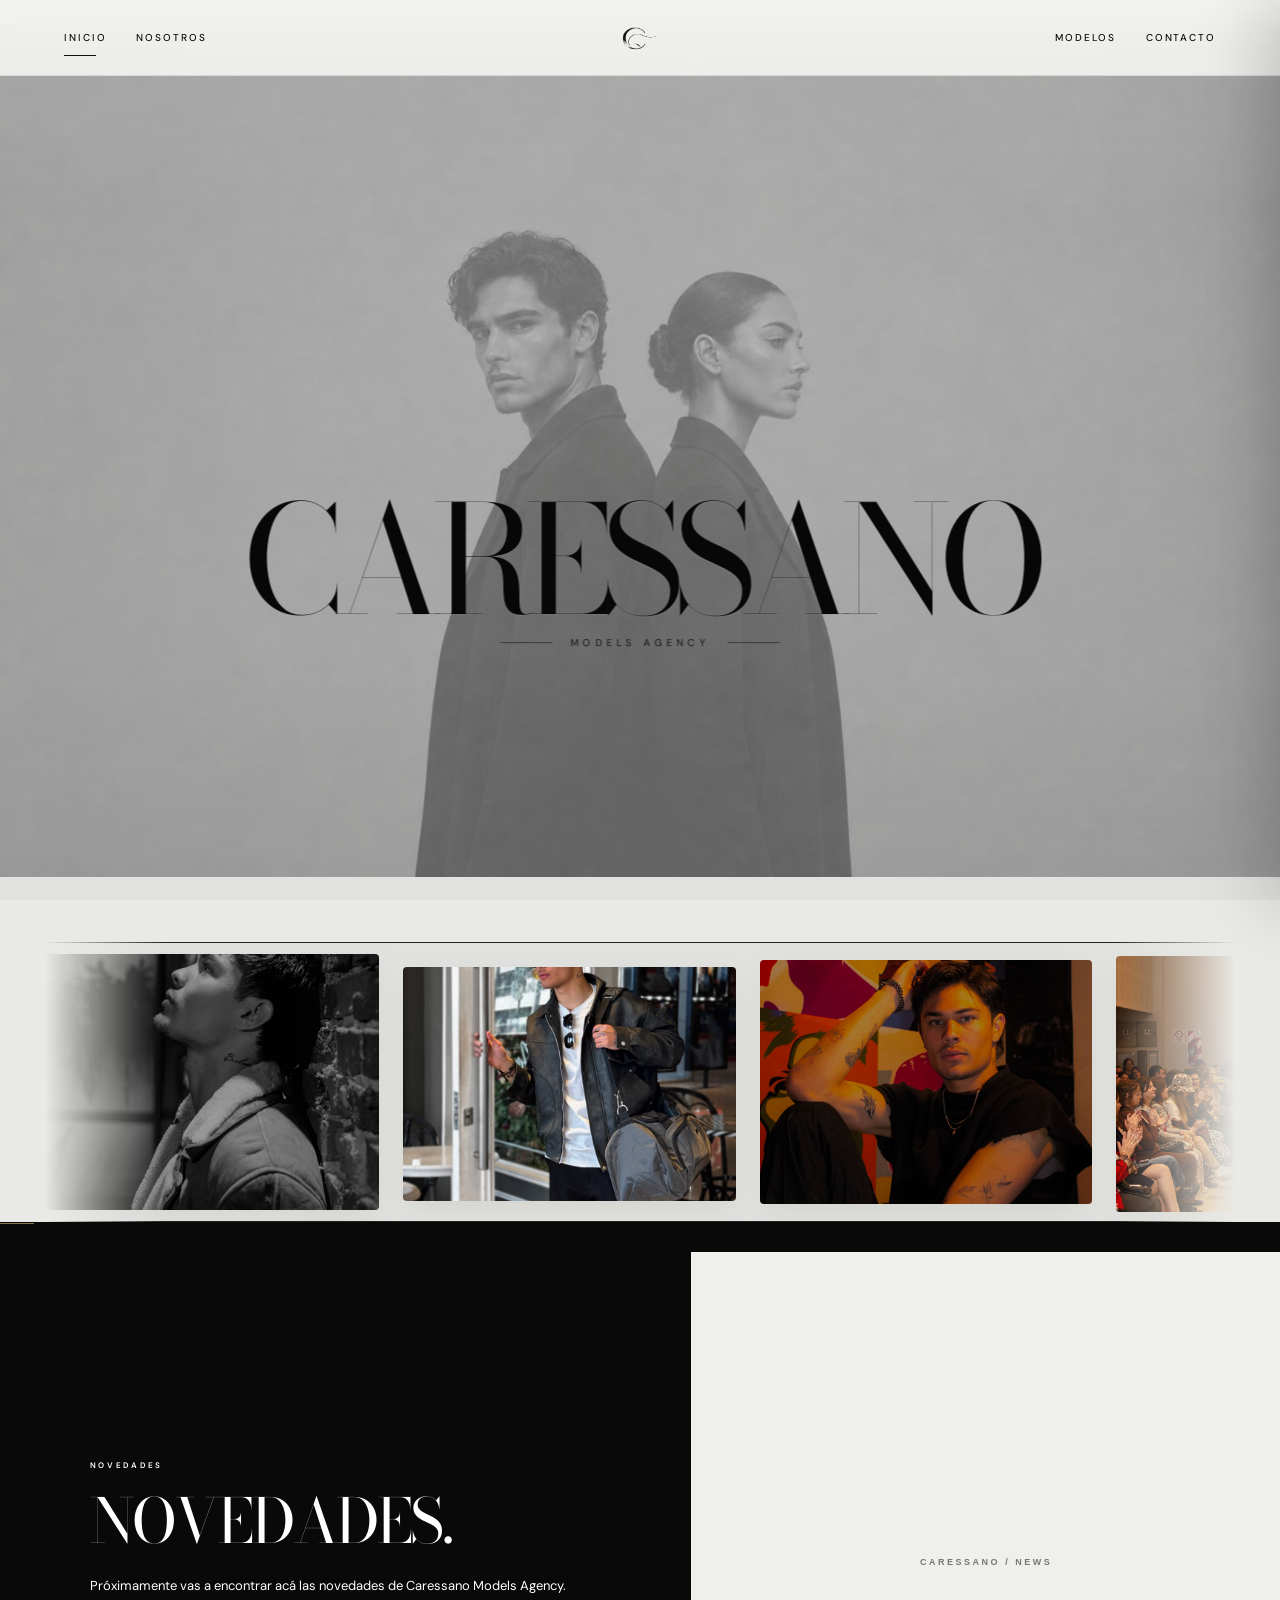
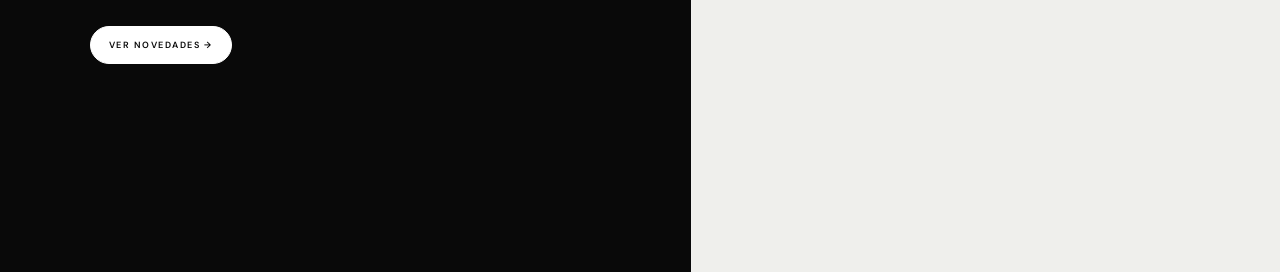
==== index.html @ 196ab6b2 "Add files via upload" ====
<!doctype html>
<html lang="es">
<head>

  <meta charset="utf-8"><meta name="viewport" content="width=device-width,initial-scale=1,viewport-fit=cover">
  <title>Caressano Models Agency</title>
  <meta name="description" content="Caressano Models Agency · Río Cuarto, Córdoba, Argentina">
  <link rel="preconnect" href="https://fonts.googleapis.com"><link rel="preconnect" href="https://fonts.gstatic.com" crossorigin><link href="https://fonts.googleapis.com/css2?family=Ballet:opsz@16..72&family=Bodoni+Moda:opsz,wght@6..96,400;6..96,600&family=Cormorant+Garamond:ital,wght@0,400;1,400&family=Great+Vibes&family=Italianno&family=Libre+Bodoni:ital,wght@0,400;1,400&family=Parisienne&family=Pinyon+Script&family=Prata&family=Sacramento&family=Tenor+Sans&display=swap" rel="stylesheet"><link rel="stylesheet" href="styles.css">
</head>
<body class="v5-home v5-clean">
<div id="pageTransition" class="page-transition active"><span>CARESSANO</span></div>
<header class="v5-nav">
  <div class="v5-nav-left"><a href="index.html" class="v5-link active">INICIO</a><a href="nosotros.html" class="v5-link">NOSOTROS</a></div>
  <a href="index.html" class="v5-logo" aria-label="Caressano Models - Inicio"><img src="caressano-mark.png" alt="Caressano"></a>
  <nav class="v5-nav-right" aria-label="Navegación principal">
    <a href="models.html" class="v5-link">MODELOS</a>
    <button class="v5-link v5-contact-nav" id="contactOpen" type="button">CONTACTO</button>
  </nav>
</header>
<main class="clean-hero" aria-label="Caressano Models Agency">
  <div class="clean-photo-slot" id="heroPhoto" aria-hidden="true"></div>
  <div class="clean-lockup">
    <div class="clean-brand">CARESSANO</div>
    <div class="clean-subtitle"><span></span>MODELS AGENCY<span></span></div>
  </div>
</main>
<section class="premium-reel" id="premiumReel" aria-label="Editorial Caressano" hidden>
  <div class="premium-reel-track" id="premiumReelTrack"></div>
</section>
<section class="v5-represent caressano-news-represent" id="novedades" aria-label="Novedades Caressano">
  <div class="news-section-shell">
    <div class="v5-represent-inner news-represent-inner">
      <p class="v5-represent-kicker">NOVEDADES</p>
      <div id="newsCollage"></div>
    </div>
    <div class="news-feature-media" id="newsFeatureMedia" aria-label="Imagen destacada de novedades">
      <span>CARESSANO / NEWS</span>
    </div>
  </div>
</section>
<aside class="v5-drawer" id="contactDrawer" aria-hidden="true">
  <button class="v5-close" id="contactClose" aria-label="Cerrar contacto">×</button>
  <h2>CONTACTO</h2>
  <section><h3>INSTAGRAM</h3><a href="https://www.instagram.com/caressanomodels/" target="_blank" rel="noopener">◎ &nbsp; @CARESSANOMODELS</a></section>
  <section><h3>CONTACTO</h3><a href="mailto:info@caressanomodels.com">✉ &nbsp; INFO@CARESSANOMODELS.COM</a><a href="tel:+543581234567">☎ &nbsp; +54 9 358 123 4567</a></section>
  <section><h3>UBICACIÓN</h3><a class="drawer-location" href="https://www.google.com/maps/search/?api=1&query=R%C3%ADo+Cuarto%2C+C%C3%B3rdoba%2C+Argentina" target="_blank" rel="noopener">⌖ &nbsp; RÍO CUARTO, CÓRDOBA<br><span>ARGENTINA</span></a></section>
</aside>
<div class="v5-backdrop" id="contactBackdrop"></div>
<script src="app.js?v=20261016fix3"></script>
</body></html>
---- styles.css ----
@import url('https://fonts.googleapis.com/css2?family=Bodoni+Moda:opsz,wght@6..96,400&display=swap');
@import url('https://fonts.googleapis.com/css2?family=DM+Sans:wght@300;400;500;600&family=Playfair+Display:ital,wght@0,400;0,500;1,400&display=swap');
:root{--black:#080808;--dark:#111;--paper:#efefed;--white:#f8f8f5;--gray:#999;--line:#d0d0cc;--steel:#9a9da1;--steel2:#70757a;--ink:#121212}
*{box-sizing:border-box}html{scroll-behavior:smooth}body{margin:0;background:var(--black);color:var(--white);font-family:'DM Sans',sans-serif}a{text-decoration:none;color:inherit}button,input,textarea{font:inherit}.header{position:absolute;z-index:20;top:0;left:0;right:0;color:#111}.topbar{height:28px;background:#050505;color:#fff;font-size:9px;letter-spacing:.08em;padding:7px 5vw;display:flex;justify-content:space-between}.nav{height:82px;display:flex;align-items:center;justify-content:space-between;padding:0 5vw;background:#efefed}.logo{font-family:'Playfair Display',serif;font-size:29px;letter-spacing:.06em;display:flex;flex-direction:column;line-height:1}.logo small{font-family:'DM Sans',sans-serif;font-size:8px;letter-spacing:.3em;text-align:center;margin-top:6px}.nav nav{display:flex;gap:30px;font-size:10px;letter-spacing:.1em;margin-left:auto;margin-right:45px}.nav nav a:hover,.nav-actions a:hover{color:var(--steel2)}.nav-actions{display:flex;gap:20px;align-items:center;font-size:10px}.nav-actions button{display:none;border:0;background:none}.mobile-menu{display:none}.hero{background:var(--paper);color:var(--ink);min-height:730px;padding:145px 7vw 65px;display:grid;grid-template-columns:37% 63%;align-items:center;overflow:hidden}.hero-copy{position:relative;z-index:3}.kicker{font-size:10px;letter-spacing:.18em;margin:0 0 20px;color:#555}.accent,.accent-text,em{color:var(--steel2);font-style:normal}.hero h1{font-size:clamp(50px,6.4vw,94px);line-height:.9;margin:0;font-weight:600;letter-spacing:-.045em}.lead{max-width:380px;line-height:1.7;color:#555;margin:28px 0}.button{display:inline-block;background:#0b0b0b;color:#fff;padding:14px 22px;font-size:10px;letter-spacing:.08em;border:1px solid #0b0b0b;transition:all .35s ease}.button:hover{background:#dedede;border-color:#dedede;color:#0a0a0a;transform:translateY(-2px)}.button.dark{background:#111}.hero-visual{height:560px;position:relative;display:flex;align-items:center;justify-content:center}.photo{background:#444 center/cover no-repeat;position:relative;overflow:hidden}.photo:after{content:"";position:absolute;inset:0;background:linear-gradient(120deg,transparent 20%,rgba(255,255,255,.12),transparent 60%);transform:translateX(-120%);transition:transform 1s ease}.photo:hover:after{transform:translateX(120%)}.hero-photo{width:58%;height:100%;margin-left:17%;background-image:linear-gradient(120deg,#202020,#999 45%,#111 46%,#333)}.hero-word{position:absolute;font-size:clamp(80px,13vw,190px);font-weight:600;letter-spacing:-.08em;left:-1%;top:35%;z-index:1;color:#090909}.hero-photo{z-index:2}.hero-note{position:absolute;right:3%;bottom:10%;font-size:9px;letter-spacing:.2em;width:100px;line-height:1.8}.categories{display:grid;grid-template-columns:repeat(3,1fr);background:#090909;padding:28px 7vw;gap:30px}.category{display:flex;gap:18px;align-items:center}.mini-photo{width:76px;height:105px;flex:none;background:#777;filter:grayscale(1)}.cat-1{background:linear-gradient(145deg,#111,#aaa,#222)}.cat-2{background:linear-gradient(145deg,#333,#ddd,#111)}.cat-3{background:linear-gradient(145deg,#222,#999,#111)}.category small{color:var(--steel);font-size:9px}.category h3{margin:4px 0;font-size:15px;letter-spacing:.08em}.category p{margin:0 0 8px;color:#999;font-size:10px}.category a{font-size:9px;letter-spacing:.08em}.category a:hover{color:var(--steel)}.editorial{background:var(--paper);color:var(--ink);display:grid;grid-template-columns:43% 57%;min-height:480px}.editorial-copy{padding:80px 7vw;display:flex;flex-direction:column;justify-content:center}.editorial-copy h2,.models-section h2,.manifesto h2,.casting h2,.services h2,.contact h2{font-family:'Playfair Display',serif;font-weight:400;font-size:clamp(40px,4.7vw,70px);line-height:1.02;margin:0 0 22px}.editorial-copy>p:not(.kicker){color:#555;line-height:1.7;max-width:450px}.editorial-photo{min-height:480px;background-image:linear-gradient(135deg,#bbb,#111 48%,#777 49%,#222)}.values{display:grid;grid-template-columns:repeat(4,1fr);background:var(--paper);color:#111;border-top:1px solid #ccc;border-bottom:1px solid #ccc;padding:25px 7vw}.values div{display:grid;grid-template-columns:40px 1fr;align-items:center;border-right:1px solid #ccc;padding:5px 25px}.values div:last-child{border:0}.values b{grid-row:span 2;font-size:25px;color:var(--steel2)}.values strong{font-size:10px;letter-spacing:.08em}.values span{font-size:9px;color:#777}.models-section{background:#0a0a0a;padding:75px 7vw}.section-head{display:flex;justify-content:space-between;align-items:end;margin-bottom:25px}.section-head h2{color:white;margin:0}.section-head>span{font-size:9px;color:#777}.models-grid{display:grid;grid-template-columns:repeat(4,1fr);gap:7px}.model-card{background:#141414;overflow:hidden;transition:transform .6s cubic-bezier(.2,.8,.2,1)}.model-card:hover{transform:translateY(-8px)}.model-photo{height:470px;transition:transform .8s cubic-bezier(.2,.8,.2,1),filter .5s}.model-card:hover .model-photo{transform:scale(1.045);filter:grayscale(.6)}.model-meta{padding:17px}.model-meta span,.model-meta small{font-size:8px;letter-spacing:.1em;color:#888}.model-meta h3{font-family:'Playfair Display',serif;font-size:23px;font-weight:400;margin:7px 0}.model-meta small{color:var(--steel)}.placeholder-0{background-image:linear-gradient(145deg,#111 15%,#8c8c8c 47%,#171717 48%,#4b4b4b)}.placeholder-1{background-image:linear-gradient(145deg,#242424,#c0c0c0 44%,#151515 45%,#555)}.placeholder-2{background-image:linear-gradient(145deg,#0f0f0f,#777 44%,#e0e0e0 45%,#202020)}.placeholder-3{background-image:linear-gradient(145deg,#555,#111 45%,#aaa 46%,#191919)}.manifesto{display:grid;grid-template-columns:1fr 1fr;background:var(--paper);color:var(--ink);min-height:480px}.manifesto>div:first-child{padding:75px 7vw;display:flex;justify-content:center;flex-direction:column}.manifesto-photo{min-height:480px;background-image:linear-gradient(115deg,#222,#aaa 48%,#222 49%,#777)}.casting{padding:65px 7vw;background:#0a0a0a;display:flex;justify-content:space-between;align-items:center;gap:30px}.casting h2{color:white;max-width:850px}.casting p:not(.kicker){color:#aaa;max-width:650px;line-height:1.6}.services{background:var(--paper);color:var(--ink);padding:80px 7vw;display:grid;grid-template-columns:1fr 1fr;gap:10%}.service-list>div{display:grid;grid-template-columns:35px 1fr;gap:10px;border-top:1px solid #aaa;padding:22px 0}.service-list span{color:var(--steel2)}.service-list p{grid-column:2;color:#666;margin:0;line-height:1.6;font-size:13px}.contact{background:#111;color:white;padding:75px 7vw;display:grid;grid-template-columns:1fr 1fr;gap:10%}.contact h2{font-size:clamp(45px,5vw,75px)}.contact-info p{border-top:1px solid #444;padding:18px 0;margin:0;display:flex;justify-content:space-between;gap:20px;font-size:12px}.contact-info b{font-size:9px;letter-spacing:.1em;color:#888}.contact-info span{color:#ddd;text-align:right}footer{background:#070707;color:#aaa;padding:55px 7vw 25px;display:grid;grid-template-columns:2fr 1fr 1fr 1fr;gap:35px;position:relative}footer .logo{color:#fff}footer p{max-width:330px;line-height:1.6;font-size:11px}footer b{display:block;color:white;font-size:9px;letter-spacing:.12em;margin-bottom:15px}footer a:not(.logo){display:block;font-size:11px;margin:9px 0}footer a:hover{color:var(--steel)}.copyright{grid-column:1/-1;border-top:1px solid #222;padding-top:18px;font-size:8px;letter-spacing:.1em;color:#666}.page-transition{position:fixed;inset:0;background:#080808;z-index:100;display:flex;align-items:center;justify-content:center;opacity:0;pointer-events:none;transition:opacity .45s}.page-transition.active{opacity:1;pointer-events:auto}.page-transition span{font-family:'Playfair Display',serif;letter-spacing:.12em;font-size:32px;transform:translateY(20px);transition:transform .55s}.page-transition.active span{transform:translateY(0)}.reveal{opacity:0;transform:translateY(30px);transition:opacity .8s ease,transform .8s cubic-bezier(.2,.8,.2,1)}.reveal.visible{opacity:1;transform:none}.profile-page{background:var(--paper);color:var(--ink)}.header.solid{position:relative}.profile-hero{display:grid;grid-template-columns:50% 50%;min-height:700px}.profile-photo{min-height:700px}.profile-copy{padding:90px 8vw;display:flex;flex-direction:column;justify-content:center}.profile-copy h1{font-family:'Playfair Display',serif;font-size:clamp(60px,7vw,105px);font-weight:400;line-height:.92;margin:0 0 25px}.profile-bio{max-width:480px;color:#555;line-height:1.8}.stats{display:grid;grid-template-columns:1fr 1fr;border-top:1px solid #aaa;border-bottom:1px solid #aaa;margin:25px 0}.stats div{padding:17px 0;border-bottom:1px solid #ccc;font-size:12px}.stats b{display:block;font-size:8px;color:#777;margin-bottom:5px}.portfolio{padding:80px 7vw;background:var(--paper)}.portfolio-grid{display:grid;grid-template-columns:repeat(3,1fr);gap:7px}.gallery-photo{height:530px}.booking{padding:50px 7vw;background:#0a0a0a;color:white;display:flex;justify-content:space-between;align-items:center}.booking p{font-family:'Playfair Display',serif;font-size:36px}.back{font-size:10px}.admin-page{background:#f1f1ef;color:#111;min-height:100vh}.admin-header{height:78px;background:#0a0a0a;color:white;display:flex;align-items:center;justify-content:space-between;padding:0 4vw}.admin-header .logo{color:white}.admin-header>div{display:flex;gap:25px;align-items:center;font-size:10px}.status{color:var(--steel)}.admin-layout{display:grid;grid-template-columns:220px 1fr;min-height:calc(100vh - 78px)}aside{background:#111;color:white;padding:25px 12px}.tab{display:block;width:100%;text-align:left;border:0;background:none;color:#aaa;padding:15px;font-size:11px;cursor:pointer}.tab.active,.tab:hover{color:white;background:#222}.admin-content{padding:55px 6vw;max-width:1100px}.tab-panel{display:none}.tab-panel.active{display:block}.admin-content h1{font-family:'Playfair Display',serif;font-weight:400;font-size:55px;margin:0 0 8px}.admin-content h2{font-family:'Playfair Display',serif;font-weight:400}.muted{color:#777;font-size:12px;margin-bottom:35px}.editor-form{max-width:800px;display:grid;gap:15px}.editor-form label,.admin-model-form label{display:grid;gap:7px;font-size:9px;text-transform:uppercase;letter-spacing:.1em}.editor-form input,.editor-form textarea,.admin-model-form input,.admin-model-form textarea{background:white;border:1px solid #ccc;padding:12px;outline:0}.editor-form textarea,.admin-model-form textarea{min-height:80px;resize:vertical}.editor-form hr{width:100%;border:0;border-top:1px solid #ccc;margin:25px 0}.save,.mini-save{background:#111;color:white;border:1px solid #111;padding:13px 18px;font-size:10px;letter-spacing:.08em;cursor:pointer;width:max-content}.save:hover,.mini-save:hover{background:#dedede;color:#0a0a0a;border-color:#dedede}#saveMsg{color:var(--steel2);font-size:11px}.admin-model{display:grid;grid-template-columns:180px 1fr;gap:25px;border-top:1px solid #ccc;padding:25px 0}.admin-thumb{height:230px;background:#777}.admin-thumb.has-image{background-size:cover;background-position:center}.admin-model-form{display:grid;gap:10px}.mini-delete{background:none;border:0;color:#a33;font-size:10px;margin-left:10px;cursor:pointer}.image-manager{display:grid;grid-template-columns:repeat(3,1fr);gap:15px}.image-manager>div{background:white;border:1px solid #ccc;padding:20px}.small-btn{margin-top:15px}.notice{border-left:3px solid var(--steel);background:white;padding:20px;max-width:800px;line-height:1.7;font-size:12px}.notice b{font-size:10px}.admin-page ul{line-height:2;font-size:13px}
@media(max-width:900px){.nav nav{display:none}.nav-actions button{display:block}.mobile-menu.open{display:flex;position:absolute;top:110px;left:0;right:0;background:#0a0a0a;color:white;flex-direction:column;padding:10px 7vw;z-index:30}.mobile-menu.open a{padding:16px 0;border-bottom:1px solid #333}.hero{grid-template-columns:1fr;padding-top:145px}.hero-visual{height:500px;order:-1}.hero-photo{margin-left:0;width:62%}.categories,.values,.models-grid,.portfolio-grid,.image-manager{grid-template-columns:1fr 1fr}.editorial,.manifesto,.profile-hero,.contact,.services{grid-template-columns:1fr}.editorial-photo,.manifesto-photo{min-height:400px}.values div{border-right:0;border-bottom:1px solid #ccc}.profile-photo{min-height:550px}.admin-layout{grid-template-columns:1fr}.admin-layout aside{display:flex;overflow:auto}.tab{width:auto;white-space:nowrap}.admin-model{grid-template-columns:130px 1fr}}
@media(max-width:600px){.topbar span{display:none}.nav{height:72px}.logo{font-size:23px}.nav-actions a{display:none}.hero{padding:125px 6vw 50px}.hero h1{font-size:48px}.hero-visual{height:370px}.hero-word{font-size:70px}.hero-photo{width:68%}.categories,.values,.models-grid,.portfolio-grid,.image-manager{grid-template-columns:1fr}.category{padding:8px 0}.models-section,.services,.contact,.portfolio{padding:55px 6vw}.casting{padding:50px 6vw;display:block}.casting .button{margin-top:20px}.contact-info p{display:block}.contact-info span{display:block;text-align:left;margin-top:7px}.profile-copy{padding:55px 7vw}.profile-copy h1{font-size:60px}.gallery-photo{height:420px}.booking{display:block}.booking p{font-size:28px}.admin-content{padding:40px 6vw}.admin-content h1{font-size:42px}.admin-model{grid-template-columns:1fr}.admin-thumb{height:300px}footer{grid-template-columns:1fr;padding:50px 7vw}}

/* ===== Responsive polish: desktop / tablet / mobile ===== */
html,body{width:100%;max-width:100%;overflow-x:hidden}
img{max-width:100%;height:auto}
button,a,input,textarea{touch-action:manipulation}
a,button{ -webkit-tap-highlight-color:transparent }

@media (min-width:1201px){
  .hero{min-height:760px}
  .hero-visual{height:600px}
  .models-grid{gap:10px}
  .model-photo{height:min(55vw,620px)}
}

@media (max-width:1100px) and (min-width:901px){
  .nav{padding:0 4vw}
  .nav nav{gap:18px;margin-right:25px}
  .hero{grid-template-columns:45% 55%;padding-left:5vw;padding-right:5vw}
  .hero h1{font-size:clamp(46px,6vw,76px)}
  .hero-visual{height:500px}
  .hero-photo{width:66%;margin-left:12%}
  .models-section,.services,.contact,.portfolio{padding-left:5vw;padding-right:5vw}
  .models-grid{grid-template-columns:repeat(3,1fr)}
  .model-photo{height:430px}
  .values{padding-left:5vw;padding-right:5vw}
  .values div{padding-left:15px;padding-right:15px}
}

@media (max-width:900px){
  .topbar{padding-left:5vw;padding-right:5vw}
  .nav-actions{margin-left:auto}
  .hero{grid-template-columns:1fr;min-height:0}
  .hero-visual{order:-1;height:500px;margin-bottom:25px}
  .hero-copy{padding-bottom:10px}
  .editorial-copy,.manifesto>div:first-child{padding:60px 7vw}
  .editorial-photo,.manifesto-photo{min-height:55vw;max-height:520px}
  .models-grid{grid-template-columns:repeat(2,minmax(0,1fr))}
  .model-photo{height:58vw;min-height:360px;max-height:520px}
  .profile-hero{min-height:0}
  .profile-photo{min-height:65vw;max-height:720px}
  .profile-copy{padding:70px 7vw}
  .portfolio-grid{grid-template-columns:repeat(2,minmax(0,1fr))}
  .gallery-photo{height:58vw;min-height:380px}
  .portfolio-grid .gallery-photo:last-child{display:none}
  .booking{gap:20px}
  .booking p{margin-top:0}
  .admin-header{padding:0 5vw}
  .admin-header>div{gap:14px}
}

@media (max-width:600px){
  .topbar{height:26px;padding:7px 6vw;font-size:8px}
  .nav{height:68px;padding:0 6vw}
  .logo{font-size:21px}
  .logo small{font-size:7px;letter-spacing:.24em;margin-top:5px}
  .nav-actions{gap:12px}
  .nav-actions button{font-size:24px;line-height:1;padding:6px}
  .mobile-menu.open{top:94px}

  .hero{padding:112px 6vw 50px}
  .hero-visual{height:390px;margin-left:-6vw;margin-right:-6vw}
  .hero-photo{width:68%;height:100%;margin-left:8%}
  .hero-word{font-size:clamp(58px,19vw,90px);left:2%;top:36%;white-space:nowrap}
  .hero-note{right:4%;bottom:8%;font-size:8px;width:82px}
  .hero h1{font-size:clamp(42px,12vw,58px);line-height:.93}
  .lead{font-size:14px;max-width:100%;margin:22px 0}
  .button{padding:14px 18px;min-height:44px;display:inline-flex;align-items:center;justify-content:center}

  .categories{padding:20px 6vw;gap:0}
  .category{gap:14px;padding:13px 0;border-bottom:1px solid #2c2c2c}
  .category:last-child{border-bottom:0}
  .mini-photo{width:62px;height:82px}
  .category h3{font-size:14px}
  .category p{font-size:10px}

  .editorial-copy,.manifesto>div:first-child{padding:55px 6vw}
  .editorial-copy h2,.models-section h2,.manifesto h2,.casting h2,.services h2,.contact h2{font-size:clamp(37px,11vw,56px)}
  .editorial-photo,.manifesto-photo{min-height:105vw;max-height:none}

  .values{padding:10px 6vw}
  .values div{padding:15px 0}
  .values b{font-size:22px}

  .models-section,.services,.contact,.portfolio{padding:55px 6vw}
  .section-head{align-items:flex-start;gap:12px}
  .section-head>span{padding-top:8px}
  .models-grid{grid-template-columns:1fr;gap:8px}
  .model-photo{height:125vw;min-height:420px;max-height:650px}
  .model-meta{padding:16px}
  .model-meta h3{font-size:25px}

  .manifesto{display:flex;flex-direction:column}
  .manifesto-photo{order:2}
  .casting{padding:50px 6vw}
  .casting h2{max-width:none}
  .services{gap:35px}
  .service-list>div{padding:20px 0}
  .contact{gap:35px}
  .contact h2{font-size:clamp(40px,12vw,58px)}
  .contact-info p{padding:16px 0}

  .profile-page .header.solid .nav{border-bottom:1px solid #d0d0cc}
  .profile-page .header.solid .nav nav{display:none}
  .profile-page .back{font-size:9px;white-space:nowrap}
  .profile-copy{padding:52px 6vw}
  .profile-copy h1{font-size:clamp(52px,15vw,76px)}
  .stats{margin:22px 0}
  .stats div{padding:15px 0}
  .portfolio{padding-top:50px}
  .portfolio-grid{grid-template-columns:1fr}
  .gallery-photo{height:125vw;min-height:420px}
  .portfolio-grid .gallery-photo:last-child{display:block}
  .booking{padding:45px 6vw}
  .booking p{font-size:clamp(26px,8vw,34px);line-height:1.1}

  footer{grid-template-columns:1fr;padding:48px 6vw 22px;gap:28px}
  footer .copyright{margin-top:5px}

  .admin-header{height:auto;min-height:72px;padding:14px 5vw;gap:12px}
  .admin-header>div{flex-direction:column;align-items:flex-end;gap:6px;font-size:8px}
  .admin-header .logo{font-size:20px}
  .admin-layout{min-height:calc(100vh - 72px)}
  .admin-layout aside{padding:8px 6vw;gap:4px;border-bottom:1px solid #333}
  .tab{padding:12px 14px;font-size:9px}
  .admin-content{padding:35px 6vw}
  .admin-content h1{font-size:clamp(36px,11vw,48px)}
  .editor-form{width:100%}
  .editor-form input,.editor-form textarea,.admin-model-form input,.admin-model-form textarea{width:100%;font-size:16px}
  .save,.mini-save{min-height:44px}
  .admin-model{gap:18px}
  .admin-thumb{height:110vw;max-height:480px}
  .image-manager{grid-template-columns:1fr}
  .image-manager>div{padding:18px}
}

@media (max-width:380px){
  .logo{font-size:18px}
  .nav-actions button{font-size:22px}
  .hero{padding-top:106px}
  .hero-visual{height:330px}
  .hero h1{font-size:40px}
  .hero-word{font-size:54px}
  .model-photo,.gallery-photo{min-height:360px}
  .profile-copy h1{font-size:50px}
  .admin-header>div .status{display:none}
}

/* CAReSSANO HOME / SINGLE-VIEW LAYOUT */
.home-page{background:#efefed;color:#111;height:100vh;overflow:hidden}
.home-page .home-header{position:relative;color:#111;height:110px;z-index:30}
.home-page .topbar{height:27px;padding:7px 4vw}
.home-page .nav{height:83px;padding:0 4vw;background:#efefed;border-bottom:1px solid #cfcfca}
.home-page .nav nav{gap:24px;margin-right:28px}
.home-shell{height:calc(100vh - 110px);min-height:620px;display:grid;grid-template-rows:minmax(0,1fr) 150px 205px;background:#efefed}
.home-hero{min-height:0;padding:34px 4vw 24px;display:grid;grid-template-columns:43% 57%;gap:10px;align-items:center;overflow:hidden}
.home-copy{padding-left:2vw;position:relative;z-index:3}
.home-copy h1{font-size:clamp(42px,5.1vw,78px);line-height:.88;margin:0;letter-spacing:-.05em;font-weight:600}
.home-copy .lead{font-size:13px;max-width:360px;margin:18px 0;line-height:1.5;color:#555}
.hero-actions{display:flex;align-items:center;gap:20px}.hero-actions .hero-note{position:static;width:auto;color:#666;font-size:8px;letter-spacing:.18em;line-height:1.5}
.home-visual{height:100%;min-height:330px;position:relative;display:flex;align-items:center;justify-content:center;overflow:hidden}
.home-visual .hero-photo{width:49%;height:100%;margin-left:17%;z-index:2}
.home-visual .hero-word{font-size:clamp(70px,10vw,145px);top:38%;left:0;z-index:1;white-space:nowrap;color:#090909;position:absolute;font-weight:600;letter-spacing:-.08em}
.home-models{background:#0b0b0b;color:#fff;padding:12px 4vw 15px;min-height:0;overflow:hidden}
.strip-head{display:flex;align-items:center;justify-content:space-between;height:20px}.strip-head .kicker{color:#aaa;margin:0;font-size:8px}.strip-head>span{font-size:8px;color:#888;letter-spacing:.12em}
.models-strip{height:103px;display:grid;grid-template-columns:repeat(4,minmax(0,1fr));gap:9px;overflow:hidden}
.models-strip .model-card{display:grid;grid-template-columns:80px 1fr;background:#171717;min-width:0;overflow:hidden;border:1px solid #252525}
.models-strip .model-photo{height:103px;width:80px;background-size:cover;background-position:center;filter:grayscale(1)}
.models-strip .model-meta{padding:12px 12px;min-width:0;display:flex;flex-direction:column;justify-content:center}.models-strip .model-meta span{font-size:7px;color:#aaa;letter-spacing:.08em}.models-strip .model-meta h3{font-size:15px;line-height:1;margin:6px 0;white-space:nowrap;overflow:hidden;text-overflow:ellipsis}.models-strip .model-meta small{font-size:7px;color:#aaa;letter-spacing:.08em}
.home-info{display:grid;grid-template-columns:1.2fr .9fr 1.1fr;border-top:1px solid #cfcfca;background:#efefed;color:#111;min-height:0;overflow:hidden}
.info-block{padding:23px 3vw;border-right:1px solid #cfcfca;min-width:0}.info-block:last-child{border-right:0}.info-block .kicker{margin-bottom:10px;font-size:8px}.agency-info h2{font-family:'Playfair Display',serif;font-size:clamp(30px,3vw,46px);font-weight:400;line-height:.95;margin:0 0 10px}.agency-info>p:last-child{font-size:11px;color:#555;line-height:1.45;max-width:410px;margin:0}
.compact-list{display:flex;flex-direction:column;justify-content:center;padding-top:15px;padding-bottom:15px}.compact-list>div{display:grid;grid-template-columns:25px 1fr;grid-template-rows:auto auto;padding:7px 0;border-bottom:1px solid #d4d4cf}.compact-list>div:last-child{border-bottom:0}.compact-list b{grid-row:1/3;font-size:8px;color:#8b8d90}.compact-list strong{font-size:9px;letter-spacing:.08em}.compact-list span{font-size:9px;color:#777;margin-top:2px}
.contact-mini h3{font-size:14px;line-height:1.2;margin:0 0 9px;max-width:360px}.mini-contact{display:flex;gap:15px;flex-wrap:wrap;font-size:9px;color:#666;margin-bottom:12px}
.home-page .button{padding:11px 16px;font-size:8px}
.home-page .reveal{opacity:1;transform:none}
.home-page .page-transition{z-index:100}
@media (max-width:900px){
  .home-page{overflow:auto;height:auto;min-height:100vh}.home-page .home-header{height:94px}.home-page .nav{height:67px}.home-page .topbar{height:27px}.home-page .nav nav,.home-page .nav-actions>a{display:none}.home-page .nav-actions button{display:block}
  .home-shell{height:auto;min-height:0;display:block}.home-hero{height:500px;grid-template-columns:48% 52%;padding:25px 5vw 20px}.home-copy{padding-left:0}.home-copy h1{font-size:clamp(38px,7.5vw,62px)}.home-visual{min-height:360px}.home-visual .hero-photo{width:61%;margin-left:12%}.home-visual .hero-word{font-size:clamp(60px,12vw,100px)}
  .home-models{height:144px;padding:12px 5vw}.models-strip{height:100px;grid-template-columns:repeat(2,minmax(0,1fr))}.models-strip .model-card:nth-child(n+3){display:none}
  .home-info{min-height:250px;grid-template-columns:1fr 1fr}.agency-info{grid-row:1/3}.contact-mini{border-top:1px solid #cfcfca}
}
@media (max-width:600px){
  .home-page .home-header{height:88px}.home-page .nav{height:62px;padding:0 6vw}.home-page .logo{font-size:21px}.home-page .topbar{padding:7px 6vw}.home-shell{display:block}.home-hero{height:445px;padding:18px 6vw 12px;grid-template-columns:1fr 1fr;gap:0}.home-copy{align-self:center}.home-copy h1{font-size:clamp(34px,10vw,50px)}.home-copy .lead{font-size:10px;line-height:1.35;margin:13px 0}.hero-actions{display:block}.hero-actions .hero-note{display:block;margin-top:10px;font-size:7px}.home-visual{min-height:0;height:100%;margin-right:-6vw}.home-visual .hero-photo{width:73%;height:92%;margin-left:8%}.home-visual .hero-word{font-size:clamp(48px,14vw,75px);top:39%;left:-7%}
  .home-models{height:133px;padding:10px 6vw}.strip-head{height:18px}.models-strip{height:94px;grid-template-columns:repeat(2,1fr);gap:6px}.models-strip .model-card{grid-template-columns:54px 1fr}.models-strip .model-photo{width:54px;height:94px}.models-strip .model-meta{padding:8px}.models-strip .model-meta h3{font-size:11px}.models-strip .model-meta span,.models-strip .model-meta small{font-size:6px}
  .home-info{display:grid;grid-template-columns:1fr 1fr;min-height:310px}.info-block{padding:17px 6vw;border-right:1px solid #cfcfca}.agency-info{grid-column:1/3;grid-row:auto;border-right:0;border-bottom:1px solid #cfcfca}.agency-info h2{font-size:31px}.agency-info>p:last-child{font-size:10px}.compact-list{grid-column:1;grid-row:2;border-right:1px solid #cfcfca}.contact-mini{grid-column:2;grid-row:2;border-top:0;padding-left:5vw;padding-right:5vw}.contact-mini h3{font-size:11px}.mini-contact{display:block;font-size:8px}.mini-contact span{display:block;margin-bottom:4px}
}
@media (max-width:390px){.home-hero{height:410px}.home-copy h1{font-size:32px}.home-copy .lead{font-size:9px}.home-models{height:125px}.models-strip{height:87px}.models-strip .model-photo{height:87px}.home-info{min-height:300px}.agency-info h2{font-size:28px}}

/* V5 — DOS PÁGINAS / PORTADA + MODELOS */
.landing-page{height:100vh;overflow:hidden;background:#efefed;color:#111}
.landing-page .landing-header{position:relative;height:110px;color:#111}
.landing-page .nav{background:#efefed;border-bottom:1px solid #cfcfca}
.landing-shell{height:calc(100vh - 110px);display:grid;grid-template-rows:minmax(0,1fr) 205px;background:#efefed}
.landing-hero{min-height:0;padding:28px 5vw 22px;display:grid;grid-template-columns:43% 57%;align-items:center;overflow:hidden}
.landing-copy{padding-left:1.5vw;position:relative;z-index:3}.landing-copy h1{font-size:clamp(44px,5.4vw,82px);line-height:.88;margin:0;letter-spacing:-.05em;font-weight:600}.landing-copy .lead{max-width:380px;font-size:13px;line-height:1.5;margin:18px 0;color:#555}.landing-visual{height:100%;min-height:330px;position:relative;display:flex;align-items:center;justify-content:center;overflow:hidden}.landing-visual .hero-photo{width:49%;height:100%;margin-left:16%;z-index:2}.landing-visual .hero-word{font-size:clamp(70px,10vw,145px);top:38%;left:0;z-index:1;white-space:nowrap;color:#090909;position:absolute;font-weight:600;letter-spacing:-.08em}.landing-bottom{display:grid;grid-template-columns:1.45fr 1fr;border-top:1px solid #cfcfca;background:#efefed}.landing-story,.landing-contact{padding:25px 5vw;min-width:0}.landing-contact{border-left:1px solid #cfcfca}.landing-story h2{font-family:'Playfair Display',serif;font-size:clamp(28px,3vw,44px);font-weight:400;line-height:.98;margin:0 0 9px}.landing-story>p:last-child{font-size:11px;line-height:1.45;color:#555;max-width:650px;margin:0}.landing-contact h3{font-size:13px;line-height:1.2;max-width:520px;margin:0 0 8px}.landing-contact .mini-contact{display:flex;gap:16px;flex-wrap:wrap;font-size:9px;color:#666;margin-bottom:10px}.landing-page .button{padding:10px 15px;font-size:8px}
.models-page{background:#efefed;color:#111}.models-header{position:relative;color:#111}.models-header .nav{background:#efefed;border-bottom:1px solid #cfcfca}.models-header .nav nav a.active{color:#777}.models-shell{background:#efefed}.models-intro{display:grid;grid-template-columns:1fr 1fr;gap:8vw;align-items:end;padding:58px 7vw 48px}.models-intro h1{font-family:'Playfair Display',serif;font-size:clamp(55px,7vw,95px);font-weight:400;line-height:.86;margin:0}.models-intro>p{max-width:480px;color:#666;font-size:13px;line-height:1.65;margin:0 0 5px}.compact-models{padding:52px 7vw 60px;background:#0a0a0a}.compact-models .section-head{margin-bottom:22px}.compact-models .section-head h2{font-size:clamp(42px,4vw,62px)}.compact-models .models-grid{grid-template-columns:repeat(4,1fr);gap:8px}.compact-models .model-photo{height:390px}.models-contact{display:grid;grid-template-columns:1fr 1fr;gap:10%;padding:65px 7vw;background:#efefed;border-top:1px solid #cfcfca}.models-contact h2{font-family:'Playfair Display',serif;font-size:clamp(44px,5vw,72px);font-weight:400;line-height:.95;margin:0}.models-contact>div:last-child{align-self:center;max-width:480px}.models-contact p{color:#666;line-height:1.6;font-size:13px}.models-contact .mini-contact{display:flex;gap:18px;flex-wrap:wrap;font-size:10px;color:#555;margin:20px 0}.models-footer{background:#111;color:#fff;padding:18px 7vw;display:flex;justify-content:space-between;font-size:8px;letter-spacing:.12em}.models-footer a{color:#aaa}
@media(max-width:900px){.landing-page{height:auto;min-height:100vh;overflow:auto}.landing-page .landing-header{height:94px}.landing-page .nav{height:67px}.landing-page .nav nav,.landing-page .nav-actions>a{display:none}.landing-page .nav-actions button{display:block}.landing-shell{height:auto;display:block}.landing-hero{height:510px;grid-template-columns:48% 52%;padding:24px 5vw 18px}.landing-copy{padding-left:0}.landing-copy h1{font-size:clamp(38px,7.5vw,62px)}.landing-visual{min-height:360px}.landing-bottom{min-height:230px}.models-intro{padding:45px 6vw 38px}.compact-models{padding:48px 6vw}.compact-models .models-grid{grid-template-columns:repeat(2,1fr)}.compact-models .model-photo{height:420px}.models-contact{padding:55px 6vw;gap:35px}}
@media(max-width:600px){.landing-page .landing-header{height:88px}.landing-page .nav{height:62px;padding:0 6vw}.landing-page .logo{font-size:21px}.landing-page .topbar{padding:7px 6vw}.landing-hero{height:450px;padding:18px 6vw 12px;grid-template-columns:1fr 1fr}.landing-copy h1{font-size:clamp(34px,10vw,50px)}.landing-copy .lead{font-size:10px;line-height:1.35;margin:13px 0}.landing-visual{margin-right:-6vw}.landing-visual .hero-photo{width:73%;height:92%;margin-left:8%}.landing-visual .hero-word{font-size:clamp(48px,14vw,75px);left:-7%}.landing-bottom{grid-template-columns:1fr;min-height:285px}.landing-story,.landing-contact{padding:18px 6vw}.landing-contact{border-left:0;border-top:1px solid #cfcfca}.landing-story h2{font-size:30px}.landing-story>p:last-child{font-size:10px}.landing-contact h3{font-size:11px}.landing-contact .mini-contact{font-size:8px}.models-intro{display:block;padding:38px 6vw 30px}.models-intro h1{font-size:58px}.models-intro>p{font-size:11px;margin-top:22px}.compact-models{padding:42px 6vw}.compact-models .models-grid{grid-template-columns:1fr 1fr;gap:6px}.compact-models .model-photo{height:330px}.compact-models .model-meta{padding:12px}.compact-models .model-meta h3{font-size:18px}.models-contact{grid-template-columns:1fr;padding:48px 6vw}.models-contact h2{font-size:45px}.models-footer{padding:16px 6vw;font-size:7px}}
@media(max-width:390px){.landing-hero{height:420px}.landing-copy h1{font-size:32px}.landing-copy .lead{font-size:9px}.landing-bottom{min-height:300px}.models-intro h1{font-size:50px}.compact-models .model-photo{height:290px}}

/* V5 FINAL BASE — portada aprobada */
.v5-home{margin:0;height:100vh;overflow:hidden;background:#e9e3dc;color:#111;font-family:'DM Sans',sans-serif}
.v5-nav{position:fixed;z-index:45;top:0;left:0;right:0;height:82px;display:flex;align-items:center;justify-content:space-between;padding:0 3vw;pointer-events:none}
.v5-link{pointer-events:auto;font-size:12px;letter-spacing:.16em;font-weight:500;padding:10px 0}.v5-link.active{border-bottom:1px solid #111}
.v5-hero{position:relative;width:100%;height:100vh;overflow:hidden;background:#e9e3dc}
.v5-reference{position:absolute;inset:0;width:100%;height:100%;object-fit:cover;object-position:center;filter:saturate(.72) contrast(.96)}
.v5-clean-top{position:absolute;z-index:2;top:0;right:0;width:39%;height:90px;background:linear-gradient(90deg,rgba(233,227,220,.78),#e9e3dc 35%)}
.v5-clean-right{position:absolute;z-index:2;top:90px;right:0;width:16.7%;bottom:0;background:#e9e3dc}
.v5-clean-bottom-left{position:absolute;z-index:2;left:0;bottom:0;width:31%;height:92px;background:linear-gradient(0deg,#e9e3dc 55%,rgba(233,227,220,.94) 78%,transparent)}
.v5-brand{position:absolute;z-index:4;top:25px;left:50%;transform:translateX(-50%);font-size:42px;line-height:1;font-weight:600;letter-spacing:.08em}
.v5-values{position:absolute;z-index:4;left:4.7%;top:34%;font-size:17px;line-height:1.55;letter-spacing:.28em}.v5-values span{display:block;width:45px;border-top:1px solid #111;margin-top:22px}
.v5-subtitle{position:absolute;z-index:4;left:24%;top:74%;display:flex;align-items:center;gap:24px;font-size:18px;letter-spacing:.34em}.v5-subtitle span{display:block;width:42px;border-top:1px solid #111}
.v5-contact-trigger{position:absolute;z-index:5;right:3vw;bottom:35px;border:0;background:transparent;padding:10px 0;font-size:11px;letter-spacing:.16em;cursor:pointer;border-bottom:1px solid #111}
.v5-drawer{position:fixed;z-index:70;top:0;right:0;width:min(390px,90vw);height:100vh;background:#e9e3dc;padding:110px 42px 40px;transform:translateX(105%);transition:transform .42s cubic-bezier(.22,.8,.2,1);box-shadow:-12px 0 35px rgba(0,0,0,.08)}
.v5-drawer.open{transform:translateX(0)}.v5-close{position:absolute;right:28px;top:28px;border:0;background:none;font-size:34px;font-weight:200;cursor:pointer}.v5-drawer h2{font-size:17px;letter-spacing:.08em;margin:0 0 45px}.v5-drawer section{border-bottom:1px solid #aaa;padding:0 0 27px;margin:0 0 27px}.v5-drawer section:last-child{border:0}.v5-drawer h3{font-size:11px;letter-spacing:.08em;margin:0 0 22px}.v5-drawer a,.v5-drawer p{display:block;font-size:11px;line-height:1.8;margin:10px 0}.v5-drawer p span{padding-left:22px}.v5-backdrop{position:fixed;z-index:60;inset:0;background:rgba(0,0,0,.13);opacity:0;pointer-events:none;transition:opacity .3s}.v5-backdrop.open{opacity:1;pointer-events:auto}
@media(max-width:800px){.v5-nav{height:64px;padding:0 6vw}.v5-brand{top:21px;font-size:26px}.v5-reference{object-position:46% center;transform:scale(1.12)}.v5-clean-top{height:70px;width:44%}.v5-clean-right{display:none}.v5-clean-bottom-left{height:76px;width:55%}.v5-values{left:6vw;top:27%;font-size:12px}.v5-subtitle{left:8vw;top:73%;font-size:11px;gap:12px}.v5-subtitle span{width:22px}.v5-contact-trigger{right:6vw;bottom:24px}.v5-drawer{padding:90px 30px 30px}}
@media(max-width:480px){.v5-reference{transform:scale(1.28);object-position:48% 48%}.v5-brand{font-size:22px}.v5-values{font-size:10px;line-height:1.6}.v5-subtitle{font-size:9px;letter-spacing:.25em;top:72%}.v5-link{font-size:10px}.v5-clean-bottom-left{width:65%}}

/* V5.1 — composición aprobada, reconstruida sin parches */
body.v5-home{background:#e9e3dc;color:#111;overflow:hidden}
.v5-home .v5-nav{position:fixed;z-index:30;top:0;left:0;right:0;height:82px;padding:0 clamp(28px,5vw,78px);display:grid;grid-template-columns:1fr auto 1fr;align-items:center;background:linear-gradient(180deg,rgba(233,227,220,.92),rgba(233,227,220,.42) 72%,transparent);color:#111}
.v5-home .v5-link{font-size:11px;letter-spacing:.16em;font-weight:500;padding:10px 0;border:0;background:none;color:#111;cursor:pointer;width:max-content}
.v5-home .v5-link.active{border-bottom:1px solid #111}
.v5-logo{width:70px;height:54px;display:flex;align-items:center;justify-content:center;justify-self:center}
.v5-logo img{display:block;width:66px;height:44px;object-fit:contain}
.v5-nav-right{justify-self:end;display:flex;align-items:center;gap:34px}
.v5-contact-nav{font-family:inherit}
.v5-home .v5-hero{position:relative;width:100%;height:100svh;min-height:560px;overflow:hidden;background:#e9e3dc}
.v5-portraits{position:absolute;inset:0;background-image:linear-gradient(rgba(233,227,220,.08),rgba(233,227,220,.08)),url('hero-portraits-v5.jpg');background-repeat:no-repeat;background-size:cover;background-position:center 20%;filter:saturate(.72) contrast(.94);transform:scale(1.015)}
.v5-portraits:after{content:"";position:absolute;inset:0;background:linear-gradient(90deg,rgba(233,227,220,.20),transparent 22%,transparent 78%,rgba(233,227,220,.20))}
.v5-home .v5-values{position:absolute;z-index:4;left:clamp(45px,7vw,110px);top:34%;font-size:clamp(12px,1.15vw,17px);line-height:1.55;letter-spacing:.28em}.v5-home .v5-values span{display:block;width:45px;border-top:1px solid #111;margin-top:22px}
.v5-title{position:absolute;z-index:4;left:50%;top:59%;transform:translate(-50%,-50%);width:94%;text-align:center;font-family:'Playfair Display',Georgia,serif;font-size:clamp(82px,12.4vw,205px);font-weight:400;line-height:.82;letter-spacing:-.055em;white-space:nowrap}
.v5-home .v5-subtitle{position:absolute;z-index:4;left:50%;top:73%;transform:translateX(-50%);display:flex;align-items:center;justify-content:center;gap:24px;font-size:clamp(10px,1.1vw,17px);letter-spacing:.34em;white-space:nowrap}.v5-home .v5-subtitle span{display:block;width:42px;border-top:1px solid #111}
.v5-home .v5-drawer{background:#e9e3dc}
@media(max-width:800px){
 body.v5-home{overflow:hidden}
 .v5-home .v5-nav{height:68px;padding:0 20px;grid-template-columns:1fr 58px 1fr}
 .v5-logo{width:58px;height:46px}.v5-logo img{width:54px;height:38px}
 .v5-nav-right{gap:15px}.v5-home .v5-link{font-size:9px;letter-spacing:.11em}
 .v5-home .v5-hero{min-height:520px}
 .v5-portraits{background-size:auto 100%;background-position:center 42%;transform:none}
 .v5-home .v5-values{left:24px;top:25%;font-size:10px;line-height:1.55;letter-spacing:.22em;text-shadow:0 1px 12px rgba(233,227,220,.9)}
 .v5-title{top:62%;font-size:clamp(52px,16.7vw,108px);width:98%;letter-spacing:-.06em}
 .v5-home .v5-subtitle{top:72%;font-size:9px;gap:10px;letter-spacing:.24em}.v5-home .v5-subtitle span{width:20px}
 .v5-home .v5-drawer{width:min(360px,92vw);padding:88px 28px 28px}
}
@media(max-width:480px){
 .v5-home .v5-nav{padding:0 14px;grid-template-columns:1fr 52px 1.35fr}.v5-nav-right{gap:10px}
 .v5-logo img{width:48px;height:34px}
 .v5-portraits{background-size:auto 94%;background-position:center 34%;}
 .v5-home .v5-values{left:18px;top:22%;font-size:9px}
 .v5-title{top:64%;font-size:17.2vw}
 .v5-home .v5-subtitle{top:72.5%;font-size:7.5px;letter-spacing:.2em}
}

/* V5 — approved composition: render the approved art as one intact hero. */
body.v5-home{margin:0;height:100svh;min-height:100%;overflow:hidden;background:#ddd3c9;color:#111}
.v5-home .v5-nav{height:76px;padding:0 clamp(34px,5.2vw,82px);grid-template-columns:1fr auto 1fr;background:linear-gradient(180deg,rgba(224,215,206,.92) 0%,rgba(224,215,206,.58) 55%,rgba(224,215,206,0) 100%)}
.v5-home .v5-logo{width:64px;height:52px}.v5-home .v5-logo img{width:52px;height:38px;object-fit:contain;mix-blend-mode:multiply}
.v5-home .v5-nav-right{gap:30px}
.v5-home .v5-hero{position:fixed;inset:0;width:100%;height:100svh;min-height:0;background:#ddd3c9 url('hero-approved-v5.png') center center/cover no-repeat}
/* All typography and portraits are part of the approved artwork: never duplicate them in HTML. */
.v5-home .v5-portraits,.v5-home .v5-values,.v5-home .v5-title,.v5-home .v5-subtitle{display:none!important}
.v5-home .v5-drawer{z-index:80}.v5-home .v5-backdrop{z-index:70}
@media (max-width:800px){
  .v5-home .v5-nav{height:64px;padding:0 22px;grid-template-columns:1fr 54px 1fr}
  .v5-home .v5-nav-right{gap:14px}
  .v5-home .v5-logo img{width:46px;height:34px}
  /* keep both faces visible; portrait artwork is intentionally not stretched */
  .v5-home .v5-hero{background-size:auto 100%;background-position:center top}
}
@media (max-width:480px){
  .v5-home .v5-nav{padding:0 16px;grid-template-columns:1fr 48px 1.25fr}
  .v5-home .v5-nav-right{gap:9px}
  .v5-home .v5-link{font-size:8.5px;letter-spacing:.09em}
  .v5-home .v5-hero{background-size:auto 100%;background-position:center top}
}

/* V5 refinement: preserve the approved composition instead of cropping it */
.v5-home .v5-nav{
  background:#e7dfd6;
  border-bottom:1px solid rgba(17,17,17,.05);
}
.v5-home .v5-hero{
  top:76px;
  height:calc(100svh - 76px);
  background-color:#e7dfd6;
  background-size:auto 100%;
  background-position:center center;
  background-repeat:no-repeat;
}
@media (min-width:801px){
  .v5-home .v5-hero{background-size:auto 100%;background-position:center center;}
}
@media (max-width:800px){
  .v5-home .v5-nav{height:64px;background:#e7dfd6}
  .v5-home .v5-hero{top:64px;height:calc(100svh - 64px);background-size:auto 100%;background-position:center center;}
}
@media (max-width:480px){
  .v5-home .v5-hero{background-size:auto 92%;background-position:center 35%;}
}

/* V5.2 — ajuste de encuadre usando EXACTAMENTE el arte aprobado.
   No se regeneran ni se retocan los modelos; solo cambia la escala/posición del mismo archivo. */
body.v5-home{
  background:#c4b9af;
}
.v5-home .v5-nav{
  height:72px;
  padding:0 clamp(34px,5vw,76px);
  background:#c4b9af;
  border-bottom:0;
}
.v5-home .v5-logo{width:60px;height:48px}
.v5-home .v5-logo img{width:48px;height:36px;object-fit:contain;mix-blend-mode:multiply}
.v5-home .v5-nav-right{gap:28px}
.v5-home .v5-hero{
  top:72px;
  height:calc(100svh - 72px);
  background-color:#c4b9af;
  background-image:url('hero-approved-framed-v5.jpg');
  background-repeat:no-repeat;
  background-position:center top;
  background-size:cover;
}
.v5-home .v5-portraits,
.v5-home .v5-values,
.v5-home .v5-title,
.v5-home .v5-subtitle{display:none!important}

/* notebooks y pantallas anchas: mantener la composición completa y más aireada */
@media (min-width:801px) and (max-aspect-ratio: 2/1){
  .v5-home .v5-hero{background-size:cover;background-position:center top}
}
@media (min-width:801px) and (min-aspect-ratio: 2/1){
  .v5-home .v5-hero{background-size:100% auto;background-position:center top}
}

/* tablet/celular: nunca deformar el arte; mostrarlo completo y centrado. */
@media (max-width:800px){
  body.v5-home{background:#c4b9af}
  .v5-home .v5-nav{
    height:62px;
    padding:0 5vw;
    grid-template-columns:1fr 52px 1fr;
    background:#c4b9af;
  }
  .v5-home .v5-logo img{width:43px;height:32px}
  .v5-home .v5-nav-right{gap:13px}
  .v5-home .v5-hero{
    top:62px;
    height:calc(100svh - 62px);
    background-size:contain;
    background-position:center 14%;
  }
}
@media (max-width:480px){
  .v5-home .v5-nav{padding:0 16px;grid-template-columns:1fr 44px 1.25fr}
  .v5-home .v5-link{font-size:8px;letter-spacing:.08em}
  .v5-home .v5-nav-right{gap:8px}
  .v5-home .v5-logo img{width:38px;height:29px}
  .v5-home .v5-hero{
    background-size:100% auto;
    background-position:center 18%;
  }
}

/* V5 CLEAN — approved people photo + real web UI (no website-inside-website) */
body.v5-home.v5-clean{height:100svh;min-height:620px;overflow:hidden;background:#ded6ce;color:#111}
.v5-clean .v5-nav{position:fixed;z-index:60;top:0;left:0;right:0;height:74px;padding:0 clamp(38px,5vw,76px);display:grid;grid-template-columns:1fr 70px 1fr;align-items:center;background:linear-gradient(180deg,rgba(231,225,219,.98),rgba(231,225,219,.76) 70%,rgba(231,225,219,0));}
.v5-clean .v5-link{font-size:10px;letter-spacing:.15em;font-weight:600;color:#171717;border:0;background:none;padding:8px 0;cursor:pointer;justify-self:start}
.v5-clean .v5-link.active:after{content:"";display:block;width:32px;height:1px;background:#111;margin-top:8px}
.v5-clean .v5-logo{justify-self:center;display:grid;place-items:center;width:58px;height:48px}
.v5-clean .v5-logo img{display:block;width:45px;height:34px;object-fit:contain;mix-blend-mode:multiply}
.v5-clean .v5-nav-right{justify-self:end;display:flex;gap:32px;align-items:center}
.v5-clean .v5-nav-right .v5-link{justify-self:auto}
.clean-hero{position:relative;width:100%;height:100svh;min-height:620px;overflow:hidden;background:radial-gradient(circle at 50% 38%,#f0ece8 0,#e7e0da 45%,#d9cfc6 100%)}
.clean-people{position:absolute;z-index:1;left:50%;top:7.5%;transform:translateX(-50%);width:min(78vw,1110px);height:65%;background:url('hero-people-approved.jpg') center 18%/contain no-repeat;filter:saturate(.82) contrast(.96);opacity:.72}
.clean-values{position:absolute;z-index:3;left:7.2%;top:39%;font-size:clamp(10px,.95vw,14px);line-height:1.55;letter-spacing:.27em;font-weight:500}
.clean-values span{display:block;width:38px;height:1px;background:#111;margin-top:20px}
.clean-brand{position:absolute;z-index:4;left:50%;top:58%;transform:translateX(-50%);width:100%;text-align:center;font-family:'Playfair Display','Times New Roman',serif;font-size:clamp(78px,12vw,178px);font-weight:400;line-height:.82;letter-spacing:-.045em;color:#090909;white-space:nowrap}
.clean-subtitle{position:absolute;z-index:4;left:50%;top:75.5%;transform:translateX(-50%);display:flex;align-items:center;gap:18px;font-size:clamp(9px,.85vw,13px);letter-spacing:.34em;white-space:nowrap}
.clean-subtitle span{display:block;width:42px;height:1px;background:#777}
.v5-clean .v5-drawer{position:fixed;z-index:90;top:0;right:0;width:min(390px,92vw);height:100svh;padding:105px 42px 42px;background:#0b0b0b!important;color:#eee!important;transform:translateX(105%);transition:transform .7s cubic-bezier(.16,1,.3,1);box-shadow:-25px 0 70px rgba(0,0,0,.18)}
.v5-clean .v5-drawer.open{transform:translateX(0)}
.v5-clean .v5-drawer h2,.v5-clean .v5-drawer h3,.v5-clean .v5-drawer a,.v5-clean .v5-drawer p,.v5-clean .v5-drawer span{color:#eee!important}
.v5-clean .v5-drawer h2{font-size:18px;letter-spacing:.15em;margin:0 0 42px}.v5-clean .v5-drawer h3{font-size:9px;letter-spacing:.18em;color:#aaa!important;margin:0 0 14px}
.v5-clean .v5-drawer section{padding:22px 0;border-top:1px solid #343434}.v5-clean .v5-drawer section:first-of-type{border-top:0}.v5-clean .v5-drawer a,.v5-clean .v5-drawer p{display:block;font-size:10px;line-height:1.8;letter-spacing:.06em;margin:8px 0}.v5-clean .v5-close{position:absolute;right:30px;top:26px;border:0;background:none;color:#eee;font-size:30px;font-weight:200;cursor:pointer}
.v5-clean .v5-backdrop{position:fixed;z-index:80;inset:0;background:rgba(0,0,0,.24);opacity:0;pointer-events:none;transition:opacity .5s}.v5-clean .v5-backdrop.open{opacity:1;pointer-events:auto}
/* more pronounced transition, without slowing navigation too much */
.page-transition{transition:opacity .6s cubic-bezier(.16,1,.3,1)}.page-transition span{font-size:clamp(32px,5vw,72px);letter-spacing:.2em;transform:scale(.82) translateY(28px);opacity:.3;transition:transform .7s cubic-bezier(.16,1,.3,1),opacity .55s}.page-transition.active span{transform:scale(1) translateY(0);opacity:1}
@media(max-width:760px){
 body.v5-home.v5-clean{min-height:100svh}
 .v5-clean .v5-nav{height:62px;padding:0 18px;grid-template-columns:1fr 48px 1.35fr}.v5-clean .v5-nav-right{gap:12px}.v5-clean .v5-link{font-size:8px;letter-spacing:.09em}.v5-clean .v5-logo img{width:38px;height:29px}
 .clean-hero{min-height:100svh}.clean-people{top:11%;width:126vw;height:56%;background-position:center top;opacity:.69}
 .clean-values{left:7%;top:36%;font-size:8px;letter-spacing:.2em}.clean-values span{width:26px;margin-top:12px}
 .clean-brand{top:61%;font-size:17.2vw;letter-spacing:-.055em}.clean-subtitle{top:70.5%;font-size:7px;letter-spacing:.2em;gap:8px}.clean-subtitle span{width:18px}
 .v5-clean .v5-drawer{width:88vw;padding:88px 28px 28px}
}
@media(max-width:390px){.clean-people{width:138vw;top:12%}.clean-brand{top:60%;font-size:17.5vw}.clean-subtitle{top:68.5%}}

/* ==========================================================
   V5 CLEAN / SIN IMAGEN
   El área central queda reservada para agregar la foto después.
   Para usar una imagen, cambiar --hero-image por url('tu-imagen.jpg').
   ========================================================== */
body.v5-home.v5-clean{
  --hero-image: none;
  height:100svh;
  min-height:620px;
  overflow:hidden;
  background:#e9e3dc;
  color:#111;
}

.v5-clean .v5-nav{
  height:76px;
  padding:0 clamp(34px,5vw,78px);
  background:linear-gradient(180deg,rgba(233,227,220,.98) 0%,rgba(233,227,220,.9) 62%,rgba(233,227,220,0) 100%);
}
.v5-clean .v5-logo img{width:42px;height:34px;opacity:.92}
.v5-clean .v5-nav-right{gap:30px}

.clean-hero{
  position:relative;
  width:100%;
  height:100svh;
  min-height:620px;
  overflow:hidden;
  background:
    radial-gradient(circle at 51% 38%,rgba(255,255,255,.64) 0%,rgba(255,255,255,.18) 32%,transparent 58%),
    linear-gradient(120deg,#ebe5df 0%,#e5ddd5 52%,#ddd3ca 100%);
}

/* Área de fotografía: intencionalmente vacía hasta que agregues tu imagen. */
.clean-photo-slot{
  position:absolute;
  z-index:1;
  left:50%;
  top:11%;
  transform:translateX(-50%);
  width:min(68vw,980px);
  height:68%;
  background-image:var(--hero-image);
  background-position:center center;
  background-size:contain;
  background-repeat:no-repeat;
  pointer-events:none;
}

.clean-values{
  z-index:3;
  left:clamp(46px,7vw,112px);
  top:35%;
  font-size:clamp(10px,.92vw,13px);
  line-height:1.62;
  letter-spacing:.31em;
  font-weight:500;
}
.clean-values span{width:38px;margin-top:19px;background:#222}

.clean-brand{
  z-index:4;
  left:50%;
  top:60%;
  width:auto;
  max-width:92vw;
  transform:translateX(-50%);
  font-family:'Times New Roman',Times,serif;
  font-size:clamp(76px,11vw,164px);
  line-height:.84;
  letter-spacing:-.055em;
  font-weight:400;
  white-space:nowrap;
}
.clean-subtitle{
  z-index:4;
  top:76.5%;
  font-size:clamp(9px,.78vw,12px);
  letter-spacing:.38em;
  gap:18px;
}
.clean-subtitle span{width:44px;background:#777}

/* Contacto: negro, texto claro. */
.v5-clean .v5-drawer{
  background:#0a0a0a!important;
  color:#f1eee9!important;
}
.v5-clean .v5-drawer h2,
.v5-clean .v5-drawer h3,
.v5-clean .v5-drawer a,
.v5-clean .v5-drawer p,
.v5-clean .v5-drawer span{color:#f1eee9!important}
.v5-clean .v5-drawer h3{color:#aaa!important}

@media(max-width:800px){
  body.v5-home.v5-clean{min-height:100svh}
  .v5-clean .v5-nav{height:64px;padding:0 18px;grid-template-columns:1fr 48px 1.35fr}
  .v5-clean .v5-nav-right{gap:12px}
  .v5-clean .v5-link{font-size:8px;letter-spacing:.09em}
  .v5-clean .v5-logo img{width:36px;height:29px}
  .clean-photo-slot{top:14%;width:92vw;height:50%;background-size:contain}
  .clean-values{left:7%;top:31%;font-size:8px;letter-spacing:.21em}
  .clean-values span{width:26px;margin-top:12px}
  .clean-brand{top:61%;font-size:16.4vw;max-width:96vw;letter-spacing:-.06em}
  .clean-subtitle{top:70.5%;font-size:7px;letter-spacing:.22em;gap:8px}
  .clean-subtitle span{width:18px}
}

@media(max-width:390px){
  .v5-clean .v5-nav{padding:0 14px;grid-template-columns:1fr 42px 1.45fr}
  .v5-clean .v5-nav-right{gap:8px}
  .clean-photo-slot{top:15%;width:96vw;height:47%}
  .clean-values{top:29.5%}
  .clean-brand{top:60%;font-size:16.8vw}
  .clean-subtitle{top:68.5%}
}


/* ==========================================================
   V5 — TIPOGRAFÍA EDITORIAL TIPO VOGUE + LOCKUP CORREGIDO
   Solo corrige título/subtítulo. No altera el resto del diseño.
   ========================================================== */
.clean-lockup{
  position:absolute;
  z-index:4;
  left:50%;
  top:60%;
  transform:translate(-50%,-50%);
  width:min(94vw,1500px);
  display:flex;
  flex-direction:column;
  align-items:center;
  justify-content:center;
  gap:22px;
  text-align:center;
  pointer-events:none;
}
.clean-lockup .clean-brand{
  position:static;
  left:auto;
  top:auto;
  transform:none;
  width:auto;
  max-width:100%;
  margin:0;
  font-family:'Bodoni Moda','Didot','Bodoni MT','Times New Roman',serif;
  font-size:clamp(82px,11.7vw,176px);
  font-weight:400;
  font-style:normal;
  line-height:.78;
  letter-spacing:-.065em;
  white-space:nowrap;
  color:#090909;
  font-variation-settings:'opsz' 96;
}
.clean-lockup .clean-subtitle{
  position:static;
  left:auto;
  top:auto;
  transform:none;
  display:flex;
  align-items:center;
  justify-content:center;
  gap:18px;
  margin:0;
  font-family:'DM Sans',Arial,sans-serif;
  font-size:clamp(9px,.8vw,12px);
  font-weight:400;
  letter-spacing:.38em;
  line-height:1;
  white-space:nowrap;
  color:#222;
}
.clean-lockup .clean-subtitle span{
  display:block;
  width:44px;
  height:1px;
  background:#777;
}
.page-transition span{
  font-family:'Bodoni Moda','Didot','Bodoni MT','Times New Roman',serif;
  font-weight:400;
  font-variation-settings:'opsz' 96;
}
@media(max-width:800px){
  .clean-lockup{top:61%;gap:14px;width:96vw}
  .clean-lockup .clean-brand{font-size:16.4vw;letter-spacing:-.065em;line-height:.8}
  .clean-lockup .clean-subtitle{font-size:7px;letter-spacing:.22em;gap:8px}
  .clean-lockup .clean-subtitle span{width:18px}
}
@media(max-width:390px){
  .clean-lockup{top:60%;gap:12px}
  .clean-lockup .clean-brand{font-size:16.8vw}
}


/* V5 — ajustes modelos / perfil / booking */
.models-intro-heading{position:relative}
.models-intro-logo{display:block;width:58px;height:46px;object-fit:contain;margin:0 0 22px;mix-blend-mode:multiply;opacity:.92}
.compact-models .model-meta h3{color:#f3f3ef!important}
.compact-models .model-meta span{color:#b9b9b4}
.compact-models .model-meta small{color:#d0d0cb}
.profile-measures{display:flex;flex-wrap:wrap;gap:10px 22px;margin:-9px 0 22px;color:#111;font-size:11px;line-height:1.55;letter-spacing:.04em}
.profile-measures span{display:inline-block}
.profile-measures b{font-size:8px;letter-spacing:.13em;margin-right:5px;color:#111;font-weight:600}
.profile-bio:empty{display:none}
.booking-whatsapp{white-space:nowrap}
@media(max-width:600px){
  .models-intro-logo{width:48px;height:38px;margin-bottom:16px}
  .profile-measures{margin:-4px 0 20px;gap:7px 14px;font-size:10px}
  .booking-whatsapp{white-space:normal;text-align:center}
}

/* V5 — apartado NOSOTROS */
.v5-clean .v5-nav-left{justify-self:start;display:flex;align-items:center;gap:30px}
.nosotros-page{min-height:100vh;background:#eee9e4;color:#111}
.nosotros-main{min-height:100vh;padding:clamp(120px,14vh,170px) clamp(38px,7vw,110px) 70px}
.nosotros-intro{max-width:920px;margin-bottom:clamp(48px,7vh,84px)}
.nosotros-kicker{margin:0 0 16px;font-size:9px;letter-spacing:.28em;color:#777}
.nosotros-intro h1{margin:0;font-family:'Bodoni Moda','Didot','Bodoni MT','Times New Roman',serif;font-size:clamp(68px,10vw,150px);font-weight:400;line-height:.82;letter-spacing:-.055em}
.nosotros-lead{max-width:680px;margin:30px 0 0;font-size:clamp(14px,1.2vw,18px);line-height:1.7;color:#555}
.nosotros-grid{display:grid;grid-template-columns:minmax(0,1fr) minmax(420px,.9fr);gap:clamp(48px,7vw,110px);align-items:start}
.nosotros-copy{border-top:1px solid #bdb7b1}
.nosotros-block{display:grid;grid-template-columns:46px 180px 1fr;gap:20px;padding:28px 0;border-bottom:1px solid #c9c3bd;align-items:start}
.nosotros-block>span{font-size:9px;letter-spacing:.18em;color:#888}.nosotros-block h2{margin:0;font-size:11px;letter-spacing:.18em;font-weight:500}.nosotros-block p{margin:0;max-width:520px;font-size:13px;line-height:1.7;color:#555}
.nosotros-photos{display:grid;grid-template-columns:1fr 1fr;gap:16px}
.nosotros-photo-slot{aspect-ratio:3/4;border:1px solid #bcb6b0;background:#e4ded8;display:grid;place-items:center;overflow:hidden;background-size:cover;background-position:center}
.nosotros-photo-slot span{font-size:8px;letter-spacing:.24em;color:#8d8781}
@media(max-width:800px){
  .v5-clean .v5-nav-left{gap:12px}.nosotros-main{padding:105px 20px 48px}.nosotros-intro{margin-bottom:44px}.nosotros-lead{margin-top:22px}
  .nosotros-grid{grid-template-columns:1fr;gap:38px}.nosotros-block{grid-template-columns:34px 105px 1fr;gap:10px;padding:22px 0}.nosotros-block p{font-size:12px}.nosotros-photos{gap:10px}
}
@media(max-width:430px){.nosotros-block{grid-template-columns:30px 1fr}.nosotros-block p{grid-column:2}.nosotros-photos{grid-template-columns:1fr 1fr}}

/* ==========================================================
   PORTADA — imagen completa, sin recortes.
   Solo agrega la foto al espacio del hero y extiende su tono
   de fondo para evitar franjas blancas o cabezas cortadas.
   ========================================================== */
body.v5-home.v5-clean{
  --hero-image:url('portada.png');
  background:#a6988d;
}
.clean-hero{
  background:#a6988d;
}
.clean-photo-slot{
  inset:0;
  left:0;
  top:0;
  transform:none;
  width:100%;
  height:100%;
  background-image:var(--hero-image);
  background-size:contain;
  background-position:center center;
  background-repeat:no-repeat;
}
@media(max-width:800px){
  .clean-photo-slot{
    inset:0;
    width:100%;
    height:100%;
    background-size:contain;
    background-position:center center;
  }
}
@media(max-width:390px){
  .clean-photo-slot{
    inset:0;
    width:100%;
    height:100%;
    background-size:contain;
    background-position:center center;
  }
}

/* V5 — ajuste puntual solicitado: header, alineación y lockup */
/* Mantiene intactos colores, portada, tipografías y composición restante. */
body.v5-home.v5-clean .v5-nav,
body.nosotros-page.v5-clean .v5-nav{
  background:#d8d4d0;
}
body.v5-home.v5-clean .v5-nav-left,
body.nosotros-page.v5-clean .v5-nav-left{
  display:flex;
  align-items:center;
}
body.v5-home.v5-clean .v5-link,
body.nosotros-page.v5-clean .v5-link{
  margin:0;
  border-bottom:0!important;
  line-height:1;
}
body.v5-home.v5-clean .clean-values span{display:none!important;}
body.v5-home.v5-clean .clean-lockup{top:64%;}

/* En MODELOS, evita la franja blanca sin alterar el contenido. */
.models-page .header.models-header .nav{background:#d8d4d0;}

@media(max-width:800px){body.v5-home.v5-clean .clean-lockup{top:64%;}}
@media(max-width:390px){body.v5-home.v5-clean .clean-lockup{top:63%;}}


/* ==========================================================
   V5 — HOME RESPONSIVE + BLOQUE INSTAGRAM APROBADO
   Mantiene el diseño desktop. En móvil acerca la fotografía
   para reducir el vacío sin deformarla ni cortar las cabezas.
   ========================================================== */
body.v5-home.v5-clean{
  height:auto;
  min-height:100svh;
  overflow-x:hidden;
  overflow-y:auto;
}
body.v5-home.v5-clean .clean-hero{
  height:100svh;
  min-height:620px;
}

.v5-represent{
  position:relative;
  z-index:5;
  background:#f4f4f2;
  color:#101010;
  border-top:1px solid rgba(0,0,0,.12);
  padding:clamp(58px,8vw,110px) clamp(34px,8vw,128px);
}
.v5-represent-inner{max-width:760px}
.v5-represent-kicker{
  margin:0 0 14px;
  font-size:9px;
  font-weight:600;
  letter-spacing:.28em;
  color:#545454;
}
.v5-represent h2{
  margin:0;
  max-width:900px;
  font-family:'Bodoni Moda','Didot','Bodoni MT','Times New Roman',serif;
  font-size:clamp(34px,4.4vw,68px);
  font-weight:400;
  line-height:.96;
  letter-spacing:-.035em;
}
.v5-represent-copy{
  max-width:620px;
  margin:24px 0 28px;
  font-size:13px;
  line-height:1.7;
  color:#555;
}
.v5-instagram-cta{
  display:inline-block;
  color:#111;
  font-size:10px;
  font-weight:600;
  letter-spacing:.16em;
  padding:10px 0 8px;
  border-bottom:1px solid #111;
  transition:transform .3s ease,opacity .3s ease;
}
.v5-instagram-cta:hover{transform:translateX(4px);opacity:.66}

@media(max-width:800px){
  body.v5-home.v5-clean .clean-hero{
    height:100svh;
    min-height:620px;
  }
  /* La imagen original es horizontal. En móvil la escalamos por altura,
     no por ancho: las personas ganan presencia y desaparece el gran vacío. */
  body.v5-home.v5-clean .clean-photo-slot{
    inset:0;
    width:100%;
    height:100%;
    background-size:auto 62%;
    background-position:center 42%;
    background-repeat:no-repeat;
  }
  body.v5-home.v5-clean .clean-values{top:31.5%}
  body.v5-home.v5-clean .clean-lockup{top:65%}
  .v5-represent{padding:54px 24px 62px}
  .v5-represent-inner{max-width:520px}
  .v5-represent h2{font-size:clamp(34px,10.5vw,52px)}
  .v5-represent-copy{font-size:12px;margin:20px 0 25px}
}

@media(max-width:430px){
  body.v5-home.v5-clean .clean-photo-slot{
    background-size:auto 66%;
    background-position:center 40%;
  }
  body.v5-home.v5-clean .clean-values{
    top:28.5%;
    left:6.5%;
  }
  body.v5-home.v5-clean .clean-lockup{top:64%}
  .v5-represent{padding:46px 20px 54px}
  .v5-represent-kicker{font-size:8px}
  .v5-represent h2{font-size:10vw}
}

/* V5 — corrección exclusiva móvil del retrato principal del perfil.
   Desktop queda intacto. En teléfono mostramos la foto completa sin recortes. */
@media (max-width:600px){
  .profile-page .profile-photo{
    min-height:0;
    height:auto;
    aspect-ratio:827 / 1252;
    background-size:contain !important;
    background-position:center top !important;
    background-repeat:no-repeat !important;
    background-color:#070707;
  }
}

/* V5 — BLANCO Y NEGRO EXCLUSIVO EN MÓVIL
   Desktop queda intacto. Conserva además el retrato completo del perfil. */
@media (max-width:600px){
  body.v5-home.v5-clean{background:#ededeb !important;}
  body.v5-home.v5-clean .v5-nav{background:#f4f4f2 !important;}
  body.v5-home.v5-clean .clean-hero{background:#ededeb !important;}
  body.v5-home.v5-clean .clean-photo-slot{
    filter:grayscale(1) saturate(0) contrast(.88) brightness(1.05) !important;
  }
  body.v5-home.v5-clean .clean-brand,
  body.v5-home.v5-clean .clean-subtitle{color:#090909 !important;}
  body.v5-home.v5-clean .clean-subtitle span{background:#777 !important;}
  body.v5-home.v5-clean .v5-represent{background:#f7f7f5 !important;color:#101010 !important;}

  .profile-page{background:#f2f2f0 !important;color:#111 !important;}
  .profile-page .nav{background:#f4f4f2 !important;}
  .profile-page .profile-copy,
  .profile-page .portfolio{background:#f2f2f0 !important;}
  .profile-page .profile-photo{
    filter:grayscale(1) saturate(0) !important;
    background-color:#070707 !important;
  }
}
\n\n/* V5 FINAL — ajustes solicitados: móvil sin bloque vacío + carrusel de modelos. */\n.models-head-actions{display:flex;align-items:center;gap:18px;color:#888;font-size:9px}\n.models-arrows{display:flex;gap:7px}\n.models-arrows button{width:38px;height:38px;border:1px solid #444;background:#111;color:#f3f3ef;cursor:pointer;font-size:18px;line-height:1;transition:.25s}\n.models-arrows button:hover{background:#f3f3ef;color:#111}\n.compact-models .models-grid{display:flex;overflow-x:auto;scroll-snap-type:x mandatory;scrollbar-width:none;gap:8px}\n.compact-models .models-grid::-webkit-scrollbar{display:none}\n.compact-models .model-card{flex:0 0 calc((100% - 24px)/4);scroll-snap-align:start}\n.model-card-empty{cursor:default}\n.model-card-empty:hover{transform:none}\n.model-card-empty .model-photo{filter:grayscale(1);opacity:.48}\n\n@media(max-width:900px){.compact-models .model-card{flex-basis:calc((100% - 8px)/2)}}\n@media(max-width:600px){\n  /* La portada termina donde termina la composición visual: sin rectángulo gris intermedio. */\n  body.v5-home.v5-clean .clean-hero{height:68svh!important;min-height:500px!important;background:#ededeb!important}\n  body.v5-home.v5-clean .clean-photo-slot{background-size:auto 88%!important;background-position:center 34%!important}\n  body.v5-home.v5-clean .clean-values{top:35%!important}\n  body.v5-home.v5-clean .clean-lockup{top:66%!important}\n  body.v5-home.v5-clean .v5-represent{border-top:0!important;margin-top:0!important}\n  .compact-models .model-card{flex-basis:82%}\n  .compact-models .model-photo{height:430px}\n  .models-head-actions{gap:10px}\n  .models-arrows button{width:34px;height:34px}\n}\n@media(max-width:390px){\n  body.v5-home.v5-clean .clean-hero{height:66svh!important;min-height:470px!important}\n  body.v5-home.v5-clean .clean-photo-slot{background-size:auto 90%!important}\n  body.v5-home.v5-clean .clean-lockup{top:65%!important}\n  .compact-models .model-photo{height:390px}\n}\n

/* V5 FINAL ONLINE — ajustes solicitados 27/08 */
/* Modelos: se elimina navegación lateral; los perfiles continúan hacia abajo. */
.compact-models .models-grid{display:grid!important;grid-template-columns:repeat(4,minmax(0,1fr))!important;overflow:visible!important;scroll-snap-type:none!important;gap:8px!important}
.compact-models .model-card{flex:none!important;scroll-snap-align:none!important}
.models-head-actions{display:block!important}

/* Ubicación clickeable hacia Google Maps. */
.drawer-location{display:block;color:inherit;line-height:1.65;transition:opacity .25s ease}
.drawer-location:hover,.maps-location:hover{opacity:.62}
.maps-location{color:inherit;text-decoration:none}

/* Nosotros queda preparado para crecer con más contenido y fotografías. */
.nosotros-block-placeholder{opacity:.72}
.nosotros-photos{align-content:start}

@media(max-width:900px){
  .compact-models .models-grid{grid-template-columns:repeat(2,minmax(0,1fr))!important}
}
@media(max-width:600px){
  .compact-models .models-grid{grid-template-columns:1fr 1fr!important;gap:6px!important}
}

/* ==========================================================
   CARESSANO ADMIN V5 — panel local de prueba
   ========================================================== */
.admin-v5{background:#efefed;color:#111;font-family:'DM Sans',sans-serif}
.admin-v5[hidden],.admin-shell[hidden],.admin-login[hidden]{display:none!important}
.admin-login{min-height:100svh;background:#0b0b0b;display:grid;place-items:center;padding:28px}
.admin-login-card{width:min(460px,100%);background:#f4f4f1;padding:48px 42px;color:#111}
.admin-login-mark{width:56px;height:56px;object-fit:contain;display:block;margin:0 0 35px}
.admin-eyebrow{margin:0 0 10px;font-size:9px;letter-spacing:.24em;color:#777;font-weight:600}
.admin-login-card h1,.admin-title-row h1{font-family:'Bodoni Moda','Didot','Bodoni MT','Times New Roman',serif;font-weight:400;letter-spacing:-.035em}
.admin-login-card h1{font-size:52px;line-height:.95;margin:0 0 18px}.admin-login-copy{color:#666;font-size:13px;line-height:1.65;margin:0 0 32px}
.admin-login-form{display:grid;gap:18px}.admin-login-form label,.admin-form-card label,.admin-model-editor label{font-size:9px;letter-spacing:.12em;color:#666;display:grid;gap:8px}
.admin-login-form input,.admin-form-card input,.admin-form-card textarea,.admin-model-editor input,.admin-model-editor textarea{width:100%;border:1px solid #c8c8c4;background:#fff;padding:13px 14px;color:#111;outline:none;transition:border .2s}.admin-login-form input:focus,.admin-form-card input:focus,.admin-form-card textarea:focus,.admin-model-editor input:focus,.admin-model-editor textarea:focus{border-color:#111}
.admin-primary{border:0;background:#101010;color:#fff;padding:14px 19px;font-size:9px;letter-spacing:.13em;cursor:pointer;transition:.25s}.admin-primary:hover{background:#333}.admin-primary.small{padding:11px 15px}.admin-disabled{opacity:.35;cursor:not-allowed}.admin-login-error{min-height:18px;color:#8d2424;font-size:11px;margin:0}.admin-demo-note{border-top:1px solid #d3d3ce;margin-top:28px;padding-top:18px;display:grid;gap:6px;color:#777;font-size:10px;line-height:1.5}.admin-demo-note b{color:#111;font-size:8px;letter-spacing:.15em}
.admin-header-v5{height:76px;padding:0 34px;position:sticky;top:0;z-index:30}.admin-brand{display:flex;align-items:center;gap:13px}.admin-brand img{width:34px;height:34px;object-fit:contain;filter:invert(1)}.admin-brand span{font-family:'Bodoni Moda','Didot',serif;font-size:18px;letter-spacing:.04em}.admin-brand small{font-family:'DM Sans',sans-serif;font-size:7px;letter-spacing:.24em;margin-left:7px;color:#888}.admin-header-actions{display:flex;align-items:center;gap:22px;font-size:9px;letter-spacing:.1em}.admin-header-actions button{border:0;background:none;color:#aaa;cursor:pointer;font-size:9px;letter-spacing:.1em}.admin-role-pill{border:1px solid #444;padding:7px 9px;color:#ddd}
.admin-layout-v5{grid-template-columns:230px minmax(0,1fr);min-height:calc(100vh - 76px)}.admin-sidebar{position:sticky;top:76px;height:calc(100vh - 76px);display:flex;flex-direction:column;padding:27px 14px}.admin-sidebar-label{font-size:8px;letter-spacing:.2em;color:#555;padding:0 13px 12px}.admin-sidebar .tab{border-left:2px solid transparent}.admin-sidebar .tab.active{border-left-color:#f2f2ee;background:#1c1c1c}.admin-sidebar-bottom{margin-top:auto;border-top:1px solid #292929;padding:20px 13px 6px;display:grid;gap:4px}.admin-sidebar-bottom span{font-size:8px;letter-spacing:.15em}.admin-sidebar-bottom small{font-size:9px;color:#666}
.admin-content-v5{max-width:1280px;width:100%;padding:55px clamp(28px,5vw,72px) 90px}.admin-title-row{display:flex;justify-content:space-between;align-items:flex-end;gap:30px;margin-bottom:34px}.admin-title-row h1{font-size:60px;line-height:.92;margin:0}.admin-title-row .muted{max-width:620px;margin:12px 0 0}.admin-live-dot{font-size:8px;letter-spacing:.14em;color:#777}.admin-stat-grid{display:grid;grid-template-columns:repeat(4,1fr);gap:10px;margin-bottom:32px}.admin-stat-grid article{background:#fff;border:1px solid #dddcd7;padding:24px;min-height:160px;display:flex;flex-direction:column}.admin-stat-grid span{font-size:8px;letter-spacing:.15em;color:#777}.admin-stat-grid strong{font-family:'Bodoni Moda','Didot',serif;font-size:46px;font-weight:400;margin:auto 0 2px}.admin-stat-grid small{font-size:9px;color:#888}.admin-stat-grid .admin-state{font-family:'DM Sans',sans-serif;font-size:24px;letter-spacing:.1em}
.admin-quick-grid{display:grid;grid-template-columns:repeat(3,1fr);gap:10px}.admin-quick{min-height:135px;text-align:left;border:1px solid #ccc;background:#e5e5e1;padding:22px;cursor:pointer;display:flex;flex-direction:column;justify-content:flex-end;transition:.25s}.admin-quick:hover{background:#d9d9d4;transform:translateY(-2px)}.admin-quick b{font-size:10px;letter-spacing:.15em;margin-bottom:7px}.admin-quick span{font-size:11px;color:#777}.admin-notice-dark{margin-top:32px;background:#111;color:#eee;padding:28px;display:grid;grid-template-columns:180px 1fr;gap:28px}.admin-notice-dark b{font-family:'Bodoni Moda','Didot',serif;font-size:24px;font-weight:400}.admin-notice-dark p{margin:0;color:#aaa;line-height:1.7;font-size:12px}
.admin-model-list{display:grid;gap:10px}.admin-model-v5{display:grid;grid-template-columns:160px 1fr;background:#fff;border:1px solid #dddcd7;min-height:180px}.admin-model-v5.is-placeholder{background:#e8e8e4}.admin-thumb-v5{min-height:180px;background:#1a1a1a center/cover no-repeat;display:grid;place-items:center;color:#888}.admin-thumb-v5 span{font-size:8px;letter-spacing:.15em}.admin-model-fields{padding:22px 25px}.admin-model-top{display:flex;justify-content:space-between;align-items:center;gap:20px}.admin-model-top span{font-size:8px;letter-spacing:.14em;color:#888}.admin-model-top h3{font-family:'Bodoni Moda','Didot',serif;font-weight:400;font-size:28px;margin:5px 0 0}.admin-link-btn{background:none;border:0;border-bottom:1px solid #111;padding:6px 0;cursor:pointer;font-size:8px;letter-spacing:.13em}.admin-model-editor{margin-top:24px;border-top:1px solid #ddd;padding-top:20px;display:grid;gap:16px}.admin-model-editor[hidden]{display:none}.admin-form-two{display:grid;grid-template-columns:1fr 1fr;gap:14px}.admin-model-actions{display:flex;gap:10px}.admin-danger{border:1px solid #b7b7b2;background:none;padding:10px 14px;font-size:8px;letter-spacing:.12em;cursor:pointer}.admin-danger:hover{border-color:#8b2222;color:#8b2222}
.admin-form-card{background:#fff;border:1px solid #dddcd7;padding:28px;display:grid;gap:22px;max-width:950px}.admin-form-card h2{font-size:28px;margin:10px 0 0}.admin-save-msg{font-size:10px;color:#555}.admin-input-prefix{display:grid;grid-template-columns:36px 1fr}.admin-input-prefix span{background:#111;color:#fff;display:grid;place-items:center}.admin-photo-slots{display:grid;grid-template-columns:repeat(3,1fr);gap:9px}.admin-photo-upload{aspect-ratio:4/3;background:#e6e6e2 center/cover no-repeat!important;border:1px dashed #aaa!important;display:grid!important;place-items:center;cursor:pointer!important}.admin-photo-upload input{display:none}.admin-photo-upload span{font-size:8px;letter-spacing:.14em;color:#777;background:rgba(245,245,242,.8);padding:7px 8px}.admin-photo-upload.has-photo span{color:#111}
.admin-user-list{display:grid;gap:8px}.admin-user-list article{display:grid;grid-template-columns:48px 1fr auto 120px;align-items:center;gap:16px;background:#fff;border:1px solid #dddcd7;padding:18px}.admin-avatar{width:42px;height:42px;border-radius:50%;background:#111;color:#fff;display:grid;place-items:center;font-family:'Bodoni Moda','Didot',serif;font-size:20px}.admin-user-list article>div:nth-child(2){display:grid;gap:4px}.admin-user-list b{font-size:11px}.admin-user-list span,.admin-user-list small{font-size:9px;color:#888}.admin-user-list em{font-style:normal;font-size:8px;letter-spacing:.12em;border:1px solid #ccc;padding:7px}.admin-security-grid{display:grid;grid-template-columns:1fr 1fr;gap:10px;margin:24px 0}.admin-security-grid div{background:#e4e4e0;padding:24px}.admin-security-grid b{font-size:9px;letter-spacing:.14em}.admin-security-grid p{font-size:11px;line-height:1.7;color:#666;margin:10px 0 0}.admin-notice{background:#fff;border:1px solid #ccc;padding:24px}.admin-notice b{font-size:9px;letter-spacing:.14em}.admin-notice p{font-size:11px;line-height:1.7;color:#666;margin-bottom:0}
@media(max-width:900px){.admin-layout-v5{grid-template-columns:1fr}.admin-sidebar{position:static;height:auto;display:flex;flex-direction:row;overflow-x:auto;padding:8px;background:#111}.admin-sidebar-label,.admin-sidebar-bottom{display:none}.admin-sidebar .tab{min-width:max-content;width:auto;border-left:0;border-bottom:2px solid transparent;padding:12px 16px}.admin-sidebar .tab.active{border-left:0;border-bottom-color:#fff}.admin-stat-grid{grid-template-columns:1fr 1fr}.admin-quick-grid{grid-template-columns:1fr}.admin-content-v5{padding-top:35px}.admin-model-v5{grid-template-columns:120px 1fr}.admin-header-actions .admin-role-pill{display:none}}
@media(max-width:600px){.admin-header-v5{padding:0 16px}.admin-brand span{font-size:14px}.admin-header-actions a{display:none}.admin-content-v5{padding:28px 16px 70px}.admin-title-row{align-items:flex-start;flex-direction:column}.admin-title-row h1{font-size:48px}.admin-stat-grid{grid-template-columns:1fr}.admin-form-two,.admin-security-grid{grid-template-columns:1fr}.admin-photo-slots{grid-template-columns:1fr 1fr}.admin-model-v5{grid-template-columns:1fr}.admin-thumb-v5{min-height:260px}.admin-user-list article{grid-template-columns:44px 1fr}.admin-user-list em,.admin-user-list small{grid-column:2}.admin-notice-dark{grid-template-columns:1fr}.admin-login-card{padding:38px 24px}}

/* Admin V5 — controles finales locales */
.admin-save-row{display:flex;align-items:center;gap:14px;flex-wrap:wrap}
.admin-publish{border:1px solid #111;background:#fff;color:#111;padding:10px 14px;font-size:8px;letter-spacing:.12em;cursor:pointer}
.admin-publish:hover{background:#111;color:#fff}
.admin-field-note{font-size:9px;color:#888;letter-spacing:0;text-transform:none;margin-top:2px}
.admin-gallery-mini{display:flex;gap:7px;flex-wrap:wrap}
.admin-gallery-mini>span{width:72px;height:88px;background:center/cover no-repeat;position:relative;border:1px solid #d4d4cf}
.admin-gallery-mini button{position:absolute;right:3px;top:3px;width:22px;height:22px;border:0;background:rgba(0,0,0,.78);color:#fff;cursor:pointer;font-size:15px;line-height:1}
@media(max-width:600px){.admin-model-actions{align-items:flex-start;flex-wrap:wrap}.admin-gallery-mini>span{width:62px;height:78px}}

/* V5 FINAL — Modelos en lectura vertical (sin carrusel ni flechas) */
.compact-models .models-grid{display:grid!important;grid-template-columns:repeat(4,minmax(0,1fr))!important;overflow:visible!important;scroll-snap-type:none!important;gap:8px!important}
.compact-models .model-card{flex:none!important;width:auto!important;scroll-snap-align:none!important}
.models-arrows{display:none!important}
@media(max-width:900px){.compact-models .models-grid{grid-template-columns:repeat(2,minmax(0,1fr))!important}}
@media(max-width:600px){.compact-models .models-grid{grid-template-columns:1fr!important}.compact-models .model-card{width:100%!important}.compact-models .model-photo{height:430px}}
@media(max-width:390px){.compact-models .model-photo{height:390px}}

/* Admin V5 — controles de tipografía y layout flexible de fotos */
.admin-size-line,.admin-size-grid{background:#f3f3f0;border:1px solid #e0dfda;padding:12px 14px}
.admin-size-line label,.admin-size-grid label{display:grid;grid-template-columns:1fr 86px 22px;align-items:center;gap:8px;font-size:9px;letter-spacing:.1em;color:#666}
.admin-size-grid{display:grid;grid-template-columns:1fr 1fr;gap:12px}
.admin-size-line input,.admin-size-grid input{padding:8px 10px!important}
.admin-size-line small,.admin-size-grid small{text-transform:none;letter-spacing:0;color:#888}
.admin-photo-heading{display:flex;justify-content:space-between;align-items:end;gap:20px}.admin-photo-heading h2{margin-bottom:4px}.admin-photo-heading .muted{margin:0}
.admin-photo-slots{grid-template-columns:repeat(2,minmax(0,1fr));gap:14px}
.admin-photo-item{background:#f6f6f3;border:1px solid #dddcd7;padding:10px;min-width:0}
.admin-photo-upload{width:100%;aspect-ratio:auto!important;min-height:180px}
.admin-photo-controls{display:grid;gap:10px;padding-top:10px}.admin-photo-controls label{grid-template-columns:72px 1fr!important;align-items:center}.admin-photo-controls select{width:100%;border:1px solid #c8c8c4;background:#fff;padding:9px;color:#111}.admin-photo-controls input[type="range"]{padding:0!important}.admin-photo-controls output{font-size:9px;color:#777}
.nosotros-photos{display:flex!important;flex-wrap:wrap;gap:16px}.nosotros-photo-slot{min-width:0}
@media(max-width:600px){.admin-size-grid{grid-template-columns:1fr}.admin-photo-heading{align-items:flex-start;flex-direction:column}.admin-photo-slots{grid-template-columns:1fr}.nosotros-photo-slot{flex-basis:100%!important;height:auto!important;min-height:360px}}


/* V5 ADMIN — editor visual */
.admin-design-section{border-top:1px solid #d0d0cc;padding:30px 0}.admin-design-section:first-child{border-top:0;padding-top:0}.admin-design-section>h2,.admin-photo-heading h2{margin:0 0 8px;font-size:28px!important}.admin-visual-grid{display:grid;grid-template-columns:repeat(2,minmax(0,1fr));gap:18px 24px;margin-top:22px}.admin-color-grid{display:grid;grid-template-columns:repeat(3,minmax(0,1fr));gap:14px;margin-top:22px}.admin-color-grid label,.admin-visual-grid label{display:flex;flex-direction:column;gap:8px;font-size:10px;letter-spacing:.08em}.admin-color-grid input[type=color]{width:100%;height:48px;padding:3px;border:1px solid #c8c8c3;background:white;cursor:pointer}.admin-range-row{display:grid;grid-template-columns:1fr 52px;gap:10px;align-items:center}.admin-range-row input{width:100%}.admin-range-row output{font-size:10px;color:#666;text-align:right}.admin-hero-upload{height:290px;border:1px dashed #999;background:#ddd center/contain no-repeat;display:grid;place-items:center;cursor:pointer;overflow:hidden;margin:20px 0}.admin-hero-upload input{display:none}.admin-hero-upload span{background:#111;color:#fff;padding:11px 16px;font-size:9px;letter-spacing:.12em}.admin-design-actions{flex-wrap:wrap}.admin-visual-form select{width:100%;padding:12px;border:1px solid #c8c8c3;background:#fff;color:#111}
@media(max-width:800px){.admin-visual-grid,.admin-color-grid{grid-template-columns:1fr}.admin-hero-upload{height:210px}}

/* ===== CARESSANO ADMIN CONTROL CENTER ===== */
.admin-v6{--admin-border:#d7d7d2;--admin-soft:#ecece8;--admin-ink:#101010;--admin-muted:#74746f}.admin-login-card-pro{max-width:500px}.admin-brand small{display:block;font-size:7px;letter-spacing:.2em;margin-top:4px;color:#9a9a96}.admin-global-status{font-size:8px;letter-spacing:.13em;color:#aaa;transition:.2s}.admin-global-status.saved{color:#b9d9b9}.admin-sidebar-pro .tab{display:flex;align-items:center;gap:12px}.admin-sidebar-pro .tab>span{font-size:8px;color:#666;width:20px}.admin-sidebar-label-second{margin-top:28px!important}.admin-top-actions{display:flex;gap:8px;align-items:center;flex-wrap:wrap}.admin-a-btn{display:inline-flex;align-items:center;justify-content:center;text-decoration:none}.admin-stat-grid-pro{grid-template-columns:repeat(4,minmax(0,1fr))}.admin-dashboard-grid{display:grid;grid-template-columns:1.35fr .65fr;gap:12px;margin-top:12px}.admin-card-pro{background:#fff;border:1px solid var(--admin-border);padding:26px}.admin-card-pro h2{font-family:'Bodoni Moda','Didot',serif!important;font-weight:400!important;font-size:30px!important;margin:5px 0 18px!important}.admin-card-pro p{font-size:11px;color:#666;line-height:1.6}.admin-quick-grid-pro{grid-template-columns:1fr 1fr}.admin-health-list{display:grid}.admin-health-list div{display:flex;justify-content:space-between;gap:16px;padding:14px 0;border-top:1px solid #e3e3df;font-size:10px}.admin-health-list b{font-size:8px;letter-spacing:.1em}.admin-health-list .ok{color:#4e714e}.admin-health-list .pending{color:#9a753e}.admin-wide-card{max-width:1100px}.admin-section-block{padding:4px 0 26px;border-bottom:1px solid #deded9}.admin-section-block:last-of-type{border-bottom:0}.admin-section-block>h2{margin:0 0 18px!important}.admin-sticky-actions{position:sticky;bottom:14px;background:rgba(255,255,255,.96);border:1px solid #dddcd7;padding:12px;z-index:8;box-shadow:0 8px 30px rgba(0,0,0,.08)}.admin-toolbar{display:grid;grid-template-columns:minmax(220px,1fr) 200px auto;gap:10px;align-items:center;margin:0 0 14px}.admin-toolbar input,.admin-toolbar select{border:1px solid #c8c8c3;background:#fff;padding:13px}.admin-toolbar span{font-size:9px;color:#777;text-align:right}.admin-model-top-actions{display:flex;align-items:center;gap:7px}.admin-icon-btn{width:34px;height:34px;border:1px solid #d0d0cb;background:#fff;cursor:pointer}.admin-icon-btn:hover{background:#111;color:#fff}.admin-thumb-v5{position:relative}.admin-thumb-v5 i{position:absolute;left:8px;top:8px;background:rgba(0,0,0,.78);color:#fff;font-style:normal;font-size:7px;letter-spacing:.12em;padding:6px 7px}.admin-gallery-mini{max-height:220px;overflow:auto;padding:3px}.admin-empty-state{background:#fff;border:1px dashed #bbb;padding:45px;text-align:center;color:#777}.admin-content-block{background:#f6f6f3;border:1px solid #deded9;padding:18px;display:grid;gap:14px}.admin-block-list{display:grid;gap:12px}.admin-content-block-head{display:flex;align-items:center;justify-content:space-between}.admin-content-block-head>span{font-size:8px;letter-spacing:.15em;color:#777}.admin-content-block-head>div{display:flex;gap:5px}.admin-small-danger{padding:8px 10px!important}.admin-photo-row-actions{display:flex;gap:7px;align-items:center;flex-wrap:wrap}.admin-contact-preview{background:#111;color:#fff;padding:22px}.admin-contact-preview #contactPreview{display:grid;gap:7px}.admin-contact-preview b{font-size:15px}.admin-contact-preview span{font-size:10px;color:#aaa}.admin-backup-grid{display:grid;grid-template-columns:repeat(3,1fr);gap:12px}.admin-danger-card{background:#f3eeee}.admin-file-button{display:inline-flex;background:#111;color:#fff;padding:12px 16px;font-size:8px;letter-spacing:.12em;cursor:pointer}.admin-file-button input{display:none}.admin-backup-message{margin-top:16px;font-size:11px;color:#555}.admin-primary.small{padding:10px 14px}.admin-disabled{opacity:.45;pointer-events:none}
@media(max-width:1050px){.admin-dashboard-grid{grid-template-columns:1fr}.admin-stat-grid-pro{grid-template-columns:1fr 1fr}.admin-backup-grid{grid-template-columns:1fr}.admin-toolbar{grid-template-columns:1fr 180px}.admin-toolbar span{grid-column:1/-1;text-align:left}}
@media(max-width:650px){.admin-stat-grid-pro{grid-template-columns:1fr 1fr}.admin-quick-grid-pro{grid-template-columns:1fr}.admin-toolbar{grid-template-columns:1fr}.admin-model-top{align-items:flex-start;flex-direction:column}.admin-model-top-actions{width:100%;flex-wrap:wrap}.admin-sticky-actions{bottom:8px}.admin-stat-grid article{min-height:125px;padding:18px}.admin-stat-grid strong{font-size:38px}.admin-header-actions #globalStatus{display:none}.admin-content-block-head{align-items:flex-start;gap:10px}.admin-photo-controls label{grid-template-columns:60px 1fr!important}}

/* ==========================================================
   CARESSANO V5 — PREMIUM EDITORIAL EDITION
   Refinamiento visual sin cambiar la arquitectura ni el panel.
   ========================================================== */
:root{
  --premium-black:#080808;
  --premium-ink:#0d0d0d;
  --premium-paper:#f3f3f0;
  --premium-paper-2:#e9e9e6;
  --premium-muted:#676763;
  --premium-line:rgba(13,13,13,.16);
  --premium-dark-line:rgba(255,255,255,.18);
}
html{-webkit-font-smoothing:antialiased;text-rendering:optimizeLegibility}
body:not(.admin-page){font-feature-settings:"kern" 1,"liga" 1}
body:not(.admin-page) a,body:not(.admin-page) button{transition:opacity .28s ease,color .28s ease,background-color .28s ease,border-color .28s ease,transform .35s cubic-bezier(.2,.75,.2,1)}

/* Navegación: más silenciosa, precisa y editorial */
body.v5-home.v5-clean .v5-nav,
body.nosotros-page.v5-clean .v5-nav{
  background:rgba(243,243,240,.92)!important;
  border-bottom:1px solid rgba(12,12,12,.10)!important;
  backdrop-filter:blur(16px) saturate(.7);
  -webkit-backdrop-filter:blur(16px) saturate(.7);
}
body.v5-home.v5-clean .v5-link,
body.nosotros-page.v5-clean .v5-link{
  color:#111!important;
  font-size:10px;
  font-weight:500;
  letter-spacing:.19em;
}
body.v5-home.v5-clean .v5-link:hover,
body.nosotros-page.v5-clean .v5-link:hover{opacity:.46}
body.v5-home.v5-clean .v5-logo img,
body.nosotros-page.v5-clean .v5-logo img{filter:grayscale(1) contrast(1.12);opacity:.93}

/* Home: misma composición, tratamiento visual de campaña de lujo */
body.v5-home.v5-clean,
body.v5-home.v5-clean .clean-hero{background:var(--premium-paper-2)!important}
body.v5-home.v5-clean .clean-hero{isolation:isolate}
body.v5-home.v5-clean .clean-hero::after{
  content:"";position:absolute;z-index:2;inset:0;pointer-events:none;
  background:linear-gradient(180deg,rgba(255,255,255,.10) 0%,transparent 24%,transparent 74%,rgba(0,0,0,.035) 100%);
}
body.v5-home.v5-clean .clean-photo-slot{
  filter:grayscale(.88) saturate(.18) contrast(1.035) brightness(1.025);
}
body.v5-home.v5-clean .clean-values{
  z-index:4;color:#111;font-size:10px;line-height:1.72;letter-spacing:.33em;font-weight:500;
}
body.v5-home.v5-clean .clean-lockup{z-index:4;gap:20px}
body.v5-home.v5-clean .clean-lockup .clean-brand{
  color:#070707;letter-spacing:-.072em;line-height:.76;text-shadow:0 1px 0 rgba(255,255,255,.16);
}
body.v5-home.v5-clean .clean-lockup .clean-subtitle{color:#171717;letter-spacing:.42em;font-size:10px}
body.v5-home.v5-clean .clean-lockup .clean-subtitle span{background:#393939;width:52px}

.v5-represent{
  background:var(--premium-paper)!important;color:var(--premium-ink)!important;
  border-top:1px solid var(--premium-line)!important;
  padding:clamp(88px,10vw,148px) clamp(34px,9vw,150px);
}
.v5-represent-inner{max-width:980px}
.v5-represent-kicker{margin-bottom:22px;color:#5d5d59;letter-spacing:.34em;font-size:8px}
.v5-represent h2{
  max-width:1080px;font-size:clamp(48px,5.6vw,86px);line-height:.9;letter-spacing:-.048em;
}
.v5-represent-copy{max-width:570px;margin:34px 0 34px;font-size:12px;line-height:1.9;color:#62625e}
.v5-instagram-cta{font-size:9px;letter-spacing:.22em;border-bottom:1px solid #111;padding:10px 0}
.v5-instagram-cta:hover{transform:translateX(7px);opacity:.55}

/* Drawer premium: negro profundo, limpio y sobrio */
.v5-clean .v5-drawer{
  background:#080808!important;color:#f4f4f0!important;
  box-shadow:-30px 0 70px rgba(0,0,0,.22);padding-top:118px;
}
.v5-clean .v5-drawer .v5-close{color:#fff;font-weight:200}
.v5-clean .v5-drawer h2{font-family:'Bodoni Moda','Didot',serif;font-size:32px;font-weight:400;letter-spacing:-.02em}
.v5-clean .v5-drawer section{border-color:rgba(255,255,255,.20)}
.v5-clean .v5-drawer h3{color:#8f8f8b;font-size:8px;letter-spacing:.24em}
.v5-clean .v5-drawer a,.v5-clean .v5-drawer p{color:#f4f4f0!important;font-size:10px;letter-spacing:.055em;line-height:1.9}
.v5-clean .v5-drawer a:hover{opacity:.52;transform:translateX(3px)}
.v5-backdrop{background:rgba(0,0,0,.34);backdrop-filter:blur(3px)}

/* Modelos: board con mayor aire y acabado de editorial */
.models-page,.models-shell{background:var(--premium-paper);color:var(--premium-ink)}
.models-page .topbar{height:26px;padding:7px 5vw;background:#080808;color:#b8b8b4;font-size:7px;letter-spacing:.19em}
.models-page .header.models-header .nav,
.profile-page .header.solid .nav{
  background:rgba(243,243,240,.96)!important;border-bottom:1px solid var(--premium-line)!important;
  backdrop-filter:blur(14px);-webkit-backdrop-filter:blur(14px);
}
.models-page .nav .logo,.profile-page .nav .logo{
  font-family:'Bodoni Moda','Didot',serif;font-weight:400;letter-spacing:.02em;color:#090909;
}
.models-page .nav .logo small,.profile-page .nav .logo small{font-family:'DM Sans',sans-serif;letter-spacing:.34em;color:#575753}
.models-page .nav nav,.models-page .nav-actions,.profile-page .nav nav,.profile-page .back{font-size:9px;letter-spacing:.17em}
.models-intro{padding-top:82px;padding-bottom:78px;gap:10vw}
.models-intro-logo{width:52px;height:42px;margin-bottom:30px;filter:grayscale(1) contrast(1.15);opacity:.88}
.models-intro .kicker{font-size:8px;letter-spacing:.28em;color:#696965}
.models-intro h1{font-family:'Bodoni Moda','Didot',serif;font-size:clamp(72px,8vw,118px);line-height:.78;letter-spacing:-.055em}
.models-intro>p{max-width:440px;font-size:12px;line-height:1.9;color:#676763}
.compact-models{background:#080808!important;padding:92px 6vw 108px}
.compact-models .section-head{margin-bottom:42px;border-bottom:1px solid var(--premium-dark-line);padding-bottom:26px}
.compact-models .section-head h2{font-family:'Bodoni Moda','Didot',serif;font-weight:400;font-size:clamp(48px,4.6vw,72px);letter-spacing:-.035em}
.compact-models .kicker{font-size:8px;letter-spacing:.26em;color:#858581}
.compact-models #modelCount{font-size:8px;letter-spacing:.18em;color:#8a8a86}
.compact-models .models-grid{gap:18px!important}
.compact-models .model-card{background:#0d0d0d!important;border-top:1px solid rgba(255,255,255,.12);transform:none!important}
.compact-models .model-photo{filter:grayscale(1) contrast(1.025);transition:filter .6s ease,transform .9s cubic-bezier(.2,.72,.2,1)}
.compact-models .model-card:hover .model-photo{transform:scale(1.025);filter:grayscale(1) contrast(1.08)}
.compact-models .model-meta{padding:18px 2px 24px}
.compact-models .model-meta span{font-size:7px;letter-spacing:.20em;color:#8b8b87}
.compact-models .model-meta h3{font-family:'Bodoni Moda','Didot',serif!important;font-size:26px;font-weight:400;letter-spacing:-.02em;margin:9px 0;color:#f3f3ef!important}
.compact-models .model-meta small{font-size:7px;letter-spacing:.18em;color:#adada8}
.compact-models .model-card:hover .model-meta small{color:#fff}
.models-contact{background:var(--premium-paper)!important;border-top:1px solid var(--premium-line);padding:96px 7vw}
.models-contact h2{font-family:'Bodoni Moda','Didot',serif;font-size:clamp(54px,5.7vw,84px);line-height:.88;letter-spacing:-.045em}
.models-contact p{font-size:12px;line-height:1.9;color:#62625e}
.models-contact .button{background:#0a0a0a;color:#fff;padding:15px 24px;font-size:8px;letter-spacing:.19em}
.models-footer{padding:22px 7vw;background:#080808;border-top:1px solid rgba(255,255,255,.08);font-size:7px;letter-spacing:.17em}

/* Nosotros: misma información, jerarquía más refinada */
.nosotros-page,.nosotros-main{background:var(--premium-paper)!important;color:var(--premium-ink)!important}
.nosotros-main{padding-top:clamp(138px,16vh,190px);padding-bottom:110px}
.nosotros-intro{max-width:1100px;margin-bottom:clamp(72px,9vh,112px)}
.nosotros-kicker{font-size:8px;letter-spacing:.34em;color:#6c6c68;margin-bottom:22px}
.nosotros-intro h1{font-size:clamp(84px,11.8vw,178px);line-height:.75;letter-spacing:-.062em}
.nosotros-lead{max-width:610px;margin-top:42px;font-size:13px;line-height:1.9;color:#646460}
.nosotros-grid{grid-template-columns:minmax(0,1.08fr) minmax(390px,.78fr);gap:clamp(64px,8vw,130px)}
.nosotros-copy{border-top:1px solid var(--premium-line)}
.nosotros-block{grid-template-columns:40px minmax(150px,190px) 1fr;gap:24px;padding:36px 0;border-bottom:1px solid var(--premium-line)}
.nosotros-block>span{font-size:7px;letter-spacing:.20em;color:#8b8b87;padding-top:3px}
.nosotros-block h2{font-size:9px;letter-spacing:.22em;font-weight:600;line-height:1.55}
.nosotros-block p{max-width:610px;font-size:12px;line-height:1.95;color:#5e5e5a}
.nosotros-block p strong{color:#121212;font-weight:600}
.nosotros-photos{gap:20px!important}
.nosotros-photo-slot{background:#e7e7e3;border:1px solid rgba(13,13,13,.14);filter:grayscale(1);transition:transform .55s cubic-bezier(.2,.75,.2,1),filter .45s ease}
.nosotros-photo-slot[style*="background-image"]:hover{transform:translateY(-3px);filter:grayscale(.25)}
.nosotros-photo-slot span{font-size:7px;letter-spacing:.28em;color:#92928e}

/* Perfil: ficha de agencia más limpia y de lujo */
.profile-page{background:var(--premium-paper)!important;color:var(--premium-ink)!important}
.profile-hero{background:var(--premium-paper)}
.profile-photo{filter:grayscale(1) contrast(1.035);background-color:#0b0b0b}
.profile-copy{background:var(--premium-paper)!important;padding:100px 8vw}
.profile-copy .kicker{font-size:8px;letter-spacing:.26em;color:#72726e}
.profile-copy h1{font-family:'Bodoni Moda','Didot',serif;font-size:clamp(72px,7.6vw,116px);line-height:.82;letter-spacing:-.055em;margin-bottom:36px}
.profile-measures{border-top:1px solid var(--premium-line);padding-top:20px;gap:12px 28px}
.profile-measures b{font-size:7px;letter-spacing:.18em;color:#747470}
.profile-bio{font-size:12px;line-height:1.9;color:#61615d}
.profile-copy .button,.booking .button{font-size:8px;letter-spacing:.18em;padding:15px 22px}
.portfolio{background:var(--premium-paper)!important;padding:108px 6vw}
.portfolio h2{font-family:'Bodoni Moda','Didot',serif;font-weight:400;letter-spacing:-.035em}
.portfolio-grid{gap:14px}
.gallery-photo{filter:grayscale(1) contrast(1.025)}
.booking{background:#080808!important;padding:64px 7vw;border-top:1px solid rgba(255,255,255,.10)}
.booking p{font-family:'Bodoni Moda','Didot',serif;font-size:clamp(32px,3.3vw,48px);font-weight:400;letter-spacing:-.025em}
.profile-page footer{background:#060606;border-top:1px solid rgba(255,255,255,.08)}

/* Transiciones más delicadas */
.page-transition{background:#070707;transition:opacity .58s ease}
.page-transition span{font-family:'Bodoni Moda','Didot',serif;font-size:clamp(28px,3vw,44px);font-weight:400;letter-spacing:.16em}
.reveal{transform:translateY(18px);transition:opacity .9s ease,transform 1s cubic-bezier(.16,.7,.22,1)}

@media(max-width:900px){
  .compact-models .models-grid{gap:14px!important}
  .nosotros-grid{grid-template-columns:1fr;gap:58px}
}
@media(max-width:800px){
  body.v5-home.v5-clean .v5-nav,body.nosotros-page.v5-clean .v5-nav{background:rgba(243,243,240,.94)!important}
  body.v5-home.v5-clean .clean-photo-slot{filter:grayscale(1) contrast(1.025) brightness(1.035)!important}
  body.v5-home.v5-clean .clean-lockup{gap:12px}
  body.v5-home.v5-clean .clean-lockup .clean-subtitle{font-size:7px;letter-spacing:.25em}
  body.v5-home.v5-clean .clean-lockup .clean-subtitle span{width:22px}
  .v5-represent{padding:64px 24px 76px}
  .v5-represent h2{font-size:clamp(40px,11vw,58px)}
  .v5-represent-copy{margin:26px 0;font-size:12px;line-height:1.8}
  .models-intro{padding:58px 6vw 58px;gap:34px}
  .compact-models{padding:64px 5vw 78px}
  .nosotros-main{padding:116px 22px 74px}
  .nosotros-intro{margin-bottom:58px}
  .nosotros-lead{margin-top:28px}
  .nosotros-block{grid-template-columns:34px 125px 1fr;gap:14px;padding:28px 0}
  .profile-copy{padding:64px 7vw}
  .portfolio{padding:72px 5vw}
}
@media(max-width:600px){
  body.v5-home.v5-clean .v5-link,body.nosotros-page.v5-clean .v5-link{font-size:8px;letter-spacing:.11em}
  .models-page .topbar{display:none}
  .models-intro{display:block;padding-top:46px}
  .models-intro>p{margin-top:30px}
  .models-intro h1{font-size:clamp(62px,18vw,92px)}
  .compact-models .model-photo{height:520px}
  .compact-models .model-meta h3{font-size:29px}
  .models-contact{grid-template-columns:1fr;padding:70px 6vw}
  .nosotros-intro h1{font-size:21vw}
  .nosotros-block{grid-template-columns:30px 1fr;gap:10px 14px}
  .nosotros-block h2{font-size:9px}
  .nosotros-block p{grid-column:2;font-size:12px;line-height:1.85}
  .profile-copy h1{font-size:clamp(58px,17vw,82px)}
  .portfolio-grid{gap:9px}
  .booking{padding:50px 6vw}
}
@media(max-width:390px){
  .compact-models .model-photo{height:455px}
  .v5-represent h2{font-size:10.4vw}
}

@media(prefers-reduced-motion:reduce){
  body:not(.admin-page) *,body:not(.admin-page) *::before,body:not(.admin-page) *::after{scroll-behavior:auto!important;transition-duration:.01ms!important;animation-duration:.01ms!important;animation-iteration-count:1!important}
}

/* =========================================================
   CARESSANO V5 — PREMIUM STUDIO CONTROLS
   ========================================================= */
:root{--premium-motion:1;--premium-zoom:1.06}

/* Editorial moving reel */
.premium-reel{--reel-h:360px;--reel-speed:38s;--reel-gap:14px;--reel-overlay:.08;overflow:hidden;height:var(--reel-h);background:#080808;position:relative;border-top:1px solid rgba(255,255,255,.08);border-bottom:1px solid rgba(255,255,255,.08)}
.premium-reel[hidden]{display:none!important}
.premium-reel:after{content:"";position:absolute;inset:0;pointer-events:none;background:rgba(0,0,0,var(--reel-overlay));z-index:2}
.premium-reel-track{height:100%;width:max-content;display:flex;gap:var(--reel-gap);animation:caressanoReel var(--reel-speed) linear infinite;will-change:transform}
.premium-reel:hover .premium-reel-track{animation-play-state:paused}
.premium-reel-item{height:100%;width:clamp(240px,31vw,520px);flex:none;overflow:hidden;background:#151515;position:relative}
.premium-reel-item img,.premium-reel-item video{width:100%;height:100%;object-fit:cover;display:block;filter:grayscale(.08);transition:transform calc(.8s * var(--premium-motion)) cubic-bezier(.2,.7,.2,1),filter .5s ease}
.premium-reel-item:hover img,.premium-reel-item:hover video{transform:scale(var(--premium-zoom));filter:grayscale(0)}
@keyframes caressanoReel{to{transform:translateX(calc(-50% - (var(--reel-gap) / 2)))}}

/* Premium motion language */
.reveal{filter:blur(1.5px);transform:translateY(24px) scale(.995);transition:opacity calc(.85s * var(--premium-motion)) ease,transform calc(1s * var(--premium-motion)) cubic-bezier(.16,.7,.22,1),filter calc(.8s * var(--premium-motion)) ease}
.reveal.visible{filter:none;transform:none}
.v5-link{position:relative;transition:opacity calc(.25s * var(--premium-motion)) ease,letter-spacing calc(.35s * var(--premium-motion)) ease}
.v5-link:after{content:"";position:absolute;left:0;right:100%;bottom:-5px;height:1px;background:currentColor;transition:right calc(.45s * var(--premium-motion)) cubic-bezier(.2,.8,.2,1)}
.v5-link:hover:after{right:0}.v5-link:hover{letter-spacing:.13em}
.model-card .model-photo,.gallery-photo,.nosotros-photo-slot i,.nosotros-photo-slot video{transition:transform calc(.9s * var(--premium-motion)) cubic-bezier(.16,.7,.22,1),filter calc(.6s * var(--premium-motion)) ease}
.model-card:hover .model-photo,.nosotros-photo-slot:hover i,.nosotros-photo-slot:hover video{transform:scale(var(--premium-zoom))}

/* Public mixed media */
.premium-media-slot{overflow:hidden;position:relative;background:#111}
.premium-media-slot i,.premium-media-slot video{position:absolute;inset:0;width:100%;height:100%;display:block;object-fit:cover;background:center/cover no-repeat}
.gallery-video{width:100%;height:530px;object-fit:cover;background:#080808;display:block}

/* Admin typography + multimedia */
.admin-font-grid select{font-size:14px;min-height:44px}
.admin-media-thumb{width:92px!important;height:112px!important;display:block;position:relative;overflow:hidden;background:#111;border:1px solid #d4d4cf!important}
.admin-media-thumb>i,.admin-media-thumb>video{position:absolute;inset:0;width:100%;height:100%;object-fit:cover;background:center/cover no-repeat;display:block}
.admin-media-thumb>small{position:absolute;left:4px;bottom:4px;background:rgba(0,0,0,.76);color:#fff;font-size:6px;letter-spacing:.12em;padding:4px 5px;z-index:3}
.admin-media-thumb>button{z-index:4}
.admin-banner-media-list{margin-top:18px;padding:8px;background:#f5f5f2;border:1px solid #dfdfdb;min-height:80px}
.admin-photo-upload{position:relative;overflow:hidden;background-image:none!important}
.admin-photo-upload>i,.admin-photo-upload>video{position:absolute;inset:0;width:100%;height:100%;object-fit:cover;display:block;background:center/cover no-repeat}
.admin-photo-upload>span{position:relative;z-index:4}
.admin-check{display:flex!important;align-items:center!important;gap:9px!important;text-transform:none!important;font-size:11px!important;letter-spacing:0!important}.admin-check input{width:auto!important}

@media(max-width:600px){
 .premium-reel{height:min(var(--reel-h),440px)}
 .premium-reel-item{width:76vw}
 .gallery-video{height:390px}
 .admin-media-thumb{width:72px!important;height:92px!important}
}

/* Entrance details */
.v5-home .clean-photo-slot{animation:premiumHeroBreath calc(16s * var(--premium-motion)) ease-in-out infinite alternate;transform-origin:center}
.v5-home .clean-brand{animation:premiumTitleIn calc(1.25s * var(--premium-motion)) cubic-bezier(.16,.7,.22,1) both}
.v5-home .clean-subtitle{animation:premiumTitleIn calc(1.45s * var(--premium-motion)) .08s cubic-bezier(.16,.7,.22,1) both}
.v5-home .clean-values{animation:premiumTitleIn calc(1.5s * var(--premium-motion)) .12s cubic-bezier(.16,.7,.22,1) both}
@keyframes premiumHeroBreath{from{transform:scale(1)}to{transform:scale(1.018)}}
@keyframes premiumTitleIn{from{opacity:0;transform:translateY(18px);filter:blur(3px)}to{opacity:1;transform:none;filter:none}}
@media(prefers-reduced-motion:reduce){.premium-reel-track,.v5-home .clean-photo-slot,.v5-home .clean-brand,.v5-home .clean-subtitle,.v5-home .clean-values{animation:none!important}.reveal{transition:none!important;transform:none!important;filter:none!important;opacity:1!important}}


/* =========================================================
   CARESSANO V5 — PREMIUM STUDIO REFINED
   Ajuste modelos en color + reel más delicado
   ========================================================= */
:root{--caressano-gold:#b79a62;--caressano-warm-black:#12100d;--caressano-warm-card:#191612}

/* Modelos vuelven a color: sin filtro monocromo forzado */
.compact-models{background:var(--caressano-warm-black)!important}
.compact-models .model-card{background:var(--caressano-warm-card)!important;overflow:hidden}
.compact-models .model-photo,
.compact-models .model-card:hover .model-photo,
.profile-photo,.gallery-photo,.gallery-video{filter:none!important}
.compact-models .model-card:hover .model-photo{transform:scale(1.018)}
.compact-models .model-meta small,.models-page .accent,.profile-page .accent{color:var(--caressano-gold)!important}
.models-intro-logo{filter:none!important}

/* Reel editorial: más aire, menor peso visual y fade lateral */
.premium-reel{
 --reel-h:280px;--reel-speed:52s;--reel-gap:20px;--reel-overlay:.04;
 --reel-top:36px;--reel-item-w:26vw;--reel-radius:2px;--reel-fade:8%;
 height:var(--reel-h);margin:var(--reel-top) 3.5vw 0;border:0;background:transparent;
 overflow:hidden;position:relative;isolation:isolate;
 -webkit-mask-image:linear-gradient(90deg,transparent 0,#000 var(--reel-fade),#000 calc(100% - var(--reel-fade)),transparent 100%);
 mask-image:linear-gradient(90deg,transparent 0,#000 var(--reel-fade),#000 calc(100% - var(--reel-fade)),transparent 100%);
}
.premium-reel:after{background:rgba(0,0,0,var(--reel-overlay));border-radius:var(--reel-radius)}
.premium-reel-track{gap:var(--reel-gap);align-items:center}
.premium-reel-item{
 height:92%;width:clamp(210px,var(--reel-item-w),430px);border-radius:var(--reel-radius);
 background:#ddd8cf;box-shadow:0 12px 34px rgba(20,16,10,.06);
}
.premium-reel-item:nth-child(3n+2){height:84%}
.premium-reel-item:nth-child(3n+3){height:88%}
.premium-reel-item img,.premium-reel-item video{filter:none!important;transform:scale(1.002)}
.premium-reel-item:hover img,.premium-reel-item:hover video{transform:scale(1.025);filter:none!important}

/* Detalles de lujo mínimos */
.v5-represent{position:relative}
.v5-represent:before{content:"";display:block;width:34px;height:1px;background:var(--caressano-gold);margin-bottom:28px;opacity:.72}
.models-page .models-intro .kicker,.nosotros-kicker,.profile-copy .kicker{color:#8d754a!important}

@media(max-width:600px){
 .premium-reel{margin-top:min(var(--reel-top),54px);margin-left:4.5vw;margin-right:4.5vw;height:min(var(--reel-h),330px);--reel-item-w:68vw;--reel-fade:4%}
 .premium-reel-item{width:var(--reel-item-w);height:90%}
 .premium-reel-item:nth-child(3n+2){height:84%}
 .compact-models .model-photo{filter:none!important}
}


/* CARESSANO V8 — ORIGINAL CONTROL CENTER PRO */
.admin-priority-block{border:1px solid rgba(190,162,104,.32)!important;background:linear-gradient(145deg,rgba(190,162,104,.07),rgba(255,255,255,.015))!important;box-shadow:inset 0 1px 0 rgba(255,255,255,.04)}
.admin-priority-block b,.admin-copy-card b{font-weight:650;letter-spacing:.06em}
.admin-copy-card{margin-bottom:26px!important;border-color:rgba(190,162,104,.2)!important}
.admin-copy-card .admin-section-block:first-child{background:rgba(190,162,104,.035)}
.admin-font-grid select{font-size:13px;min-height:46px}
.admin-form-card input,.admin-form-card textarea,.admin-form-card select{transition:border-color .2s ease,box-shadow .2s ease,background .2s ease}
.admin-form-card input:focus,.admin-form-card textarea:focus,.admin-form-card select:focus{border-color:rgba(190,162,104,.7)!important;box-shadow:0 0 0 3px rgba(190,162,104,.09)!important}
#tab-modelos .admin-toolbar{position:sticky;top:0;z-index:4;backdrop-filter:blur(16px);-webkit-backdrop-filter:blur(16px)}
@media(max-width:900px){.admin-copy-card .admin-form-two{grid-template-columns:1fr!important}.admin-priority-block .admin-form-two{grid-template-columns:1fr!important}}

/* CARESSANO FINAL CONTROL — 2026 */
.clean-lockup{transition:transform .9s cubic-bezier(.2,.75,.2,1),opacity .5s ease}
.premium-reel{border:var(--reel-border-w,1px) solid #242424!important;transition:border-color .35s ease,box-shadow .5s ease;background:transparent}
.premium-reel-track{animation-timing-function:linear}
.premium-reel-item{transition:transform 1.2s cubic-bezier(.16,1,.3,1),opacity .8s ease}
.premium-reel-item:nth-child(even){transform:translateY(7px)}
.premium-reel-item:hover{transform:translateY(-3px)}
.v5-drawer a{display:flex!important;align-items:center;gap:12px}
.v5-drawer a svg{width:19px;height:19px;fill:none;stroke:currentColor;stroke-width:1.5;flex:0 0 auto}.v5-drawer a svg .fill{fill:currentColor;stroke:none}
.models-contact a.button{background:#f2f2ee;color:#111;border:1px solid #f2f2ee;box-shadow:0 10px 35px rgba(255,255,255,.08)}
.caressano-news{padding:clamp(78px,9vw,150px) 5vw;background:#f7f7f5;overflow:hidden}
.news-heading{max-width:1200px;margin:0 auto 55px}.news-heading>p{font:600 10px/1 Arial;letter-spacing:.28em}.news-heading h2{font-family:'Bodoni Moda',Didot,serif;font-weight:400;font-size:clamp(42px,6vw,92px);line-height:.92;margin:15px 0}.news-heading em{font-family:'Pinyon Script',cursive;font-weight:400}
.news-collage{max-width:1280px;margin:auto;display:flex;flex-wrap:wrap;align-items:flex-start;justify-content:center;gap:clamp(30px,5vw,82px);padding:30px 0 70px}.news-card{width:var(--news-w);text-decoration:none;color:inherit;display:block;transform:rotate(var(--news-tilt));transition:transform .9s cubic-bezier(.16,1,.3,1)}.news-card:nth-child(2n){margin-top:90px}.news-card:nth-child(3n){margin-top:-25px}.news-card:hover{transform:rotate(0) translateY(-10px)}.news-media{height:var(--news-h);overflow:hidden;background:#deddd8;box-shadow:0 25px 70px rgba(0,0,0,.08)}.news-media img,.news-media video{width:100%;height:100%;object-fit:cover;display:block;transition:transform 1.4s cubic-bezier(.16,1,.3,1)}.news-card:hover .news-media img,.news-card:hover .news-media video{transform:scale(1.035)}.news-media>span{height:100%;display:grid;place-items:center;font:10px Arial;letter-spacing:.25em}.news-copy{padding:18px 3px}.news-copy small{font:9px Arial;letter-spacing:.2em;color:#777}.news-copy h3{font:400 clamp(26px,3vw,48px)/.95 'Bodoni Moda',Didot,serif;margin:8px 0}.news-copy p{max-width:440px;color:#555;line-height:1.6}.news-copy b{font:600 9px Arial;letter-spacing:.18em}.news-placeholder{width:70%;padding:90px;border:1px solid #bbb;text-align:center}.news-placeholder h3{font:50px 'Bodoni Moda',serif}
body.motion-future .reveal{filter:blur(7px);transform:translateY(22px) scale(.992);transition:opacity 1.25s cubic-bezier(.16,1,.3,1),transform 1.25s cubic-bezier(.16,1,.3,1),filter 1.25s ease}body.motion-future .reveal.visible{filter:blur(0);transform:none}body.motion-future .clean-brand{animation:futureBrand 1.5s cubic-bezier(.16,1,.3,1) both}body.motion-future .clean-subtitle{animation:futureSub 1.8s .12s cubic-bezier(.16,1,.3,1) both}@keyframes futureBrand{from{opacity:0;letter-spacing:.12em;filter:blur(8px);transform:translateY(10px)}to{opacity:1;filter:none}}@keyframes futureSub{from{opacity:0;letter-spacing:.65em}to{opacity:1}}
.admin-news-list{display:grid;gap:22px}.admin-news-item{display:grid;grid-template-columns:minmax(240px,38%) 1fr;gap:22px;padding:20px;border:1px solid #ddd;background:#fff}.admin-news-media{display:block;background:#e8e8e5;position:relative;overflow:hidden;cursor:pointer}.admin-news-media i,.admin-news-media video{position:absolute;inset:0;width:100%;height:100%;background-size:cover;background-position:center;object-fit:cover}.admin-news-media span{height:100%;display:grid;place-items:center;font-size:10px;letter-spacing:.18em}.admin-news-media input{display:none}.admin-news-fields{display:grid;gap:12px}.admin-form-three{display:grid;grid-template-columns:repeat(3,1fr);gap:12px}
@media(max-width:700px){.news-collage{display:block}.news-card{width:min(88%,var(--news-w));margin:0 auto 60px!important;transform:rotate(calc(var(--news-tilt)*.45))}.news-media{height:min(var(--news-h),540px)}.admin-news-item{grid-template-columns:1fr}.admin-form-three{grid-template-columns:1fr}}


/* CARESSANO — SECTIONAL SAVE / CODE PRIORITY FIX */
.admin-code-note{margin:0 0 18px;padding:16px 18px;border:1px solid rgba(255,255,255,.14);background:rgba(255,255,255,.035);border-radius:14px}.admin-code-note b{display:block;font-size:11px;letter-spacing:.18em;margin-bottom:7px}.admin-code-note p{margin:0;line-height:1.55;color:#a9a9a5;font-size:12px}.admin-section-actions{display:flex;align-items:center;gap:10px;flex-wrap:wrap;margin-top:18px;padding-top:16px;border-top:1px solid rgba(255,255,255,.08)}.admin-section-actions .admin-primary,.admin-section-actions .admin-publish{min-height:38px}.admin-section-actions .admin-save-msg{margin-left:auto}.admin-design-section{position:relative}.admin-design-section>.admin-section-actions{margin-top:22px}@media(max-width:760px){.admin-section-actions>*{width:100%}.admin-section-actions .admin-save-msg{margin-left:0}.admin-code-note{border-radius:10px}}

/* ==========================================================
   CARESSANO — STABLE HERO + DELICATE MOTION FIX
   2026-09-11
   - La portada no usa transform/zoom: no se desplaza al guardar texto.
   - Novedades y banner usan micro-movimientos suaves.
   ========================================================== */
body.v5-home.v5-clean .clean-photo-slot{
  animation:none!important;
  transform:none!important;
  transform-origin:center center!important;
  transition:filter .8s ease,opacity .8s ease!important;
}
body.v5-home.v5-clean .clean-lockup{
  transition:transform 1.15s cubic-bezier(.22,1,.36,1),opacity .7s ease!important;
}
body.v5-home.v5-clean .clean-brand,
body.v5-home.v5-clean .clean-subtitle,
body.v5-home.v5-clean .clean-values{
  animation:caressanoSoftIntro 1.05s cubic-bezier(.22,1,.36,1) both!important;
}
body.v5-home.v5-clean .clean-subtitle{animation-delay:.05s!important}
body.v5-home.v5-clean .clean-values{animation-delay:.09s!important}
@keyframes caressanoSoftIntro{
  from{opacity:0;transform:translateY(5px);filter:blur(1.2px)}
  to{opacity:1;transform:translateY(0);filter:blur(0)}
}

.page-transition{transition:opacity .32s ease!important}
.page-transition span{transform:translateY(5px)!important;opacity:.72!important;transition:transform .38s cubic-bezier(.22,1,.36,1),opacity .3s ease!important}
.page-transition.active span{transform:translateY(0)!important;opacity:1!important}

.reveal{
  opacity:0;
  filter:blur(.5px)!important;
  transform:translateY(8px)!important;
  transition:opacity .8s ease,transform .95s cubic-bezier(.22,1,.36,1),filter .7s ease!important;
}
.reveal.visible{opacity:1;filter:none!important;transform:none!important}
body.motion-future .reveal{
  filter:blur(1px)!important;
  transform:translateY(10px) scale(.998)!important;
  transition:opacity .95s ease,transform 1.05s cubic-bezier(.22,1,.36,1),filter .8s ease!important;
}
body.motion-future .reveal.visible{filter:none!important;transform:none!important}
body.motion-future .clean-brand,
body.motion-future .clean-subtitle{animation:caressanoSoftIntro 1.05s cubic-bezier(.22,1,.36,1) both!important}

.premium-reel-track{animation-timing-function:linear!important}
.premium-reel-item{transition:transform 1.4s cubic-bezier(.22,1,.36,1),opacity .9s ease!important}
.premium-reel-item:nth-child(even){transform:translateY(2px)!important}
.premium-reel-item:hover{transform:translateY(0)!important}
.premium-reel-item img,.premium-reel-item video{
  transform:scale(1.001)!important;
  transition:transform 1.6s cubic-bezier(.22,1,.36,1),filter .8s ease,opacity .8s ease!important;
}
.premium-reel-item:hover img,.premium-reel-item:hover video{transform:scale(1.008)!important}

.news-card{
  transition:transform 1.15s cubic-bezier(.22,1,.36,1),opacity .75s ease!important;
}
.news-card:hover{transform:rotate(calc(var(--news-tilt) * .35)) translateY(-3px)!important}
.news-media img,.news-media video{transition:transform 1.6s cubic-bezier(.22,1,.36,1),filter .8s ease!important}
.news-card:hover .news-media img,.news-card:hover .news-media video{transform:scale(1.012)!important}

@media (prefers-reduced-motion: reduce){
  body.v5-home.v5-clean .clean-brand,
  body.v5-home.v5-clean .clean-subtitle,
  body.v5-home.v5-clean .clean-values,
  .premium-reel-track{animation:none!important}
}

/* NEWS UPLOAD FIX */
.admin-news-media{display:grid!important;place-items:center;min-height:240px;border:1px dashed #aaa;transition:border-color .25s ease,background .25s ease}.admin-news-media.dragover{border-color:#111;background:#f3f3f0}.admin-news-media img,.admin-news-media video{position:absolute;inset:0;width:100%;height:100%;object-fit:cover}.admin-news-media>span{position:relative;z-index:2;text-align:center;line-height:1.8}.admin-news-media>span small{font-size:8px;opacity:.55}.admin-news-file-input{position:absolute!important;width:1px!important;height:1px!important;opacity:0!important;pointer-events:none}.admin-news-upload{position:absolute;z-index:4;left:50%;bottom:18px;transform:translateX(-50%);border:1px solid rgba(255,255,255,.8);background:rgba(15,15,15,.82);color:#fff;padding:11px 16px;font-size:9px;letter-spacing:.14em;white-space:nowrap;cursor:pointer;backdrop-filter:blur(8px)}.admin-news-media:not(:has(img)):not(:has(video)) .admin-news-upload{background:#111}.admin-news-media img~.admin-news-upload,.admin-news-media video~.admin-news-upload{opacity:.2;transition:opacity .25s}.admin-news-media:hover .admin-news-upload{opacity:1}


/* CARESSANO — NOVEDADES LINK-ONLY · FINAL STABLE */
.caressano-news{padding:clamp(84px,9vw,148px) 5vw;background:#f5f4f0!important;overflow:hidden}
.news-heading{max-width:1240px;margin:0 auto clamp(42px,6vw,78px);display:grid;grid-template-columns:minmax(120px,.38fr) 1fr;align-items:end;gap:28px;border-bottom:1px solid rgba(15,15,15,.16);padding-bottom:26px}
.news-heading>p{font:600 9px/1.2 Arial,sans-serif;letter-spacing:.32em;margin:0 0 9px;color:#202020}
.news-heading h2{font-family:'Bodoni Moda',Didot,serif;font-weight:400;font-size:clamp(44px,6vw,88px);line-height:.9;margin:0;text-align:right;color:#111}
.news-heading em{font-family:'Pinyon Script','Ballet',cursive;font-weight:400}
.news-collage{max-width:1240px;margin:0 auto;display:grid!important;grid-template-columns:repeat(2,minmax(0,1fr));gap:18px!important;padding:0 0 30px!important;align-items:stretch!important}
.news-link-card{position:relative;min-height:260px;padding:28px 30px 26px;border:1px solid rgba(20,20,20,.16);background:rgba(255,255,255,.42);text-decoration:none;color:#111;display:grid;grid-template-columns:44px 1fr;grid-template-rows:1fr auto;column-gap:22px;overflow:hidden;transform:none!important;transition:transform .65s cubic-bezier(.22,1,.36,1),background .65s ease,border-color .65s ease!important}
.news-link-card::after{content:"";position:absolute;right:-70px;bottom:-90px;width:190px;height:190px;border:1px solid rgba(20,20,20,.1);border-radius:50%;transition:transform .8s cubic-bezier(.22,1,.36,1),opacity .5s ease}
.news-link-card>span{grid-column:1;font:600 9px/1 Arial,sans-serif;letter-spacing:.2em;color:#777;padding-top:4px}
.news-link-copy{grid-column:2;align-self:start}
.news-link-copy h3{font:400 clamp(32px,3.2vw,55px)/.93 'Bodoni Moda',Didot,serif;margin:0 0 18px;letter-spacing:-.025em}
.news-link-copy p{max-width:480px;margin:0;color:#666;line-height:1.7;font-size:14px}
.news-link-card>b{grid-column:2;align-self:end;justify-self:start;margin-top:38px;font:600 9px/1 Arial,sans-serif;letter-spacing:.19em;border-bottom:1px solid currentColor;padding-bottom:8px}
.news-link-card>b i{font-style:normal;display:inline-block;margin-left:6px;transition:transform .5s cubic-bezier(.22,1,.36,1)}
.news-link-card:hover{transform:translateY(-4px)!important;background:#fff;border-color:rgba(20,20,20,.32)}
.news-link-card:hover::after{transform:scale(1.12);opacity:.55}.news-link-card:hover>b i{transform:translate(3px,-3px)}
.news-link-card.news-feature{grid-column:span 2;min-height:300px;background:#151515;color:#f5f4f0;border-color:#151515;grid-template-columns:60px 1fr}
.news-link-card.news-feature .news-link-copy h3{font-size:clamp(42px,5.5vw,82px)}
.news-link-card.news-feature .news-link-copy p,.news-link-card.news-feature>span{color:#aaa}
.news-link-card.news-feature::after{border-color:rgba(255,255,255,.14);width:260px;height:260px}
.news-placeholder{display:none!important}
.admin-news-list{display:grid!important;gap:16px!important}
.admin-news-link-item{display:grid;grid-template-columns:64px 1fr;gap:18px;padding:20px;border:1px solid #ddd;background:#fff}
.admin-news-index{width:52px;height:52px;border-radius:50%;display:grid;place-items:center;background:#111;color:#fff;font:600 10px/1 Arial;letter-spacing:.12em}
.admin-news-fields{display:grid;gap:12px}
@media(max-width:760px){.news-heading{grid-template-columns:1fr;gap:14px}.news-heading h2{text-align:left}.news-collage{grid-template-columns:1fr!important}.news-link-card,.news-link-card.news-feature{grid-column:auto!important;min-height:240px;grid-template-columns:42px 1fr;padding:24px 22px}.news-link-card.news-feature .news-link-copy h3{font-size:clamp(38px,12vw,60px)}.admin-news-link-item{grid-template-columns:1fr}.admin-news-index{width:44px;height:44px}}

/* CARESSANO — NOVEDADES COMO WE REPRESENT · LINK ONLY */
.caressano-news-represent{
  background:#f4f4f2!important;
  color:#101010!important;
  border-top:1px solid rgba(0,0,0,.10)!important;
  padding:clamp(64px,8vw,112px) clamp(34px,8vw,128px)!important;
  overflow:visible!important;
}
.caressano-news-represent .news-represent-inner{max-width:860px!important;margin:0!important}
.caressano-news-represent #newsCollage{display:block!important;max-width:none!important;margin:0!important;padding:0!important}
.caressano-news-represent .news-represent-item{padding:0!important;margin:0!important;border:0!important;background:transparent!important;color:inherit!important;min-height:0!important;display:block!important;transform:none!important}
.caressano-news-represent .news-represent-item + .news-represent-item{margin-top:46px!important;padding-top:38px!important;border-top:1px solid rgba(0,0,0,.11)!important}
.caressano-news-represent .news-represent-item h2{
  margin:0!important;
  max-width:900px;
  font-family:'Bodoni Moda','Didot','Bodoni MT','Times New Roman',serif!important;
  font-size:clamp(38px,4.8vw,72px)!important;
  font-weight:400!important;
  line-height:.96!important;
  letter-spacing:-.035em!important;
  color:inherit!important;
}
.caressano-news-represent .news-represent-item:not(.is-main) h2{font-size:clamp(28px,3vw,46px)!important}
.caressano-news-represent .v5-represent-copy{max-width:620px!important;margin:24px 0 28px!important;font-size:13px!important;line-height:1.7!important;color:#555!important}
.caressano-news-represent .news-represent-link{display:inline-block!important;color:#111!important;text-decoration:none!important;background:transparent!important;border:0!important;border-bottom:1px solid #111!important;padding:10px 0 8px!important;border-radius:0!important;font-size:10px!important;letter-spacing:.16em!important;font-weight:600!important;transition:transform .45s cubic-bezier(.22,1,.36,1),opacity .45s ease!important}
.caressano-news-represent .news-represent-link:hover{transform:translateX(4px)!important;opacity:.65!important}
@media(max-width:700px){
  .caressano-news-represent{padding:54px 24px 64px!important}
  .caressano-news-represent .news-represent-item + .news-represent-item{margin-top:34px!important;padding-top:30px!important}
  .caressano-news-represent .news-represent-item h2{font-size:clamp(36px,11vw,54px)!important}
  .caressano-news-represent .news-represent-item:not(.is-main) h2{font-size:clamp(28px,9vw,40px)!important}
}

/* =========================================================
   CARESSANO 2026 · NEWS DARK + FREE ABOUT COMPOSITION
   ========================================================= */
.caressano-news-represent{
  --news-bg:#090909;
  --news-text:#ffffff;
  --news-body:#ffffff;
  --news-btn-bg:#ffffff;
  --news-btn-text:#090909;
  background:var(--news-bg)!important;
  color:var(--news-text)!important;
  padding:0!important;
  overflow:hidden!important;
}
.caressano-news-represent .news-section-shell{
  min-height:clamp(520px,55vw,760px);
  display:grid;
  grid-template-columns:minmax(0,1fr) minmax(360px,46vw);
  align-items:stretch;
}
.caressano-news-represent .news-represent-inner{
  max-width:none!important;
  margin:0!important;
  padding:clamp(70px,8vw,118px) clamp(34px,7vw,110px)!important;
  display:flex;
  flex-direction:column;
  justify-content:center;
  color:var(--news-text)!important;
}
.caressano-news-represent .v5-represent-kicker,
.caressano-news-represent .news-represent-item h2{color:var(--news-text)!important}
.caressano-news-represent .v5-represent-copy{color:var(--news-body)!important}
.caressano-news-represent .news-represent-item + .news-represent-item{border-top-color:color-mix(in srgb,var(--news-text) 18%,transparent)!important}
.caressano-news-represent .news-represent-link{
  display:inline-flex!important;
  align-items:center;
  justify-content:center;
  color:var(--news-btn-text)!important;
  background:var(--news-btn-bg)!important;
  border:1px solid var(--news-btn-bg)!important;
  border-radius:999px!important;
  padding:12px 18px!important;
  min-height:38px;
  font-size:9px!important;
  letter-spacing:.17em!important;
  transition:transform .5s cubic-bezier(.22,1,.36,1),opacity .45s ease,background .35s ease,color .35s ease!important;
}
.caressano-news-represent .news-represent-link:hover{transform:translateY(-2px)!important;opacity:.86!important}
.news-feature-media{
  position:relative;
  min-height:100%;
  background:#efefec center/cover no-repeat;
  overflow:hidden;
  display:grid;
  place-items:center;
  border-left:1px solid color-mix(in srgb,var(--news-text) 14%,transparent);
}
.news-feature-media::after{content:"";position:absolute;inset:0;background:linear-gradient(180deg,rgba(0,0,0,.02),rgba(0,0,0,.16));opacity:0;transition:opacity .65s ease}
.news-feature-media.has-image::after{opacity:1}
.news-feature-media span{font:600 9px/1 Arial,sans-serif;letter-spacing:.28em;color:#777}

/* Nosotros: lienzo libre para multimedia */
.nosotros-grid{position:relative!important;display:block!important;min-height:1320px!important;overflow:visible!important}
.nosotros-copy{position:relative;z-index:5;width:min(52%,760px);max-width:760px}
.nosotros-photos{position:absolute!important;inset:0!important;display:block!important;pointer-events:none!important;z-index:1}
.nosotros-photo-slot.free-about-media{
  position:absolute!important;
  margin:0!important;
  flex:none!important;
  aspect-ratio:auto!important;
  min-width:0!important;
  pointer-events:auto!important;
  background:#e7e7e3;
  border:1px solid rgba(13,13,13,.12);
  overflow:hidden;
}
.nosotros-photo-slot.free-about-media i,
.nosotros-photo-slot.free-about-media video{position:absolute;inset:0;width:100%;height:100%;object-fit:cover;background-position:center;background-size:cover}

/* Admin: editor separado de Novedades */
.admin-news-layout-editor{display:grid;grid-template-columns:minmax(0,1.3fr) minmax(280px,.7fr);gap:18px;align-items:start}
.admin-news-image-card{display:grid;gap:10px}
.admin-news-feature-upload{position:relative!important;min-height:320px!important;height:clamp(320px,34vw,520px)!important;background:#ecece8 center/cover no-repeat!important;border:1px dashed #9b9b95!important;display:grid!important;place-items:center!important;overflow:hidden!important;cursor:pointer!important}
.admin-news-feature-upload.has-photo{border-style:solid!important}
.admin-news-feature-upload input{position:absolute;inset:0;opacity:0;cursor:pointer;width:100%;height:100%}
.admin-news-feature-upload span{position:relative;z-index:2;background:rgba(0,0,0,.78);color:#fff;padding:11px 15px;font-size:9px;letter-spacing:.14em}
.admin-form-five{display:grid;grid-template-columns:repeat(5,minmax(0,1fr));gap:10px;margin-top:18px}
.admin-isolated-controls{margin-top:20px;padding-top:18px;border-top:1px solid #ddd}
.free-photo-item .admin-photo-controls{display:grid;gap:14px}
.free-photo-item output{min-width:54px;text-align:right;font-size:10px}

@media(max-width:900px){
  .caressano-news-represent .news-section-shell{grid-template-columns:1fr;min-height:0}
  .news-feature-media{min-height:62vw;order:-1;border-left:0;border-bottom:1px solid color-mix(in srgb,var(--news-text) 14%,transparent)}
  .caressano-news-represent .news-represent-inner{padding:54px 24px 70px!important}
  .admin-news-layout-editor,.admin-form-five{grid-template-columns:1fr}
  .nosotros-grid{min-height:0!important}
  .nosotros-copy{width:100%;max-width:none}
  .nosotros-photos{position:relative!important;inset:auto!important;display:grid!important;grid-template-columns:1fr 1fr!important;gap:12px!important;margin-top:48px;pointer-events:auto!important}
  .nosotros-photo-slot.free-about-media{position:relative!important;left:auto!important;top:auto!important;width:100%!important;height:420px!important}
}
@media(max-width:560px){.nosotros-photos{grid-template-columns:1fr!important}.nosotros-photo-slot.free-about-media{height:480px!important}}
.nosotros-photo-slot.free-about-media{filter:none!important}
.nosotros-photo-slot.free-about-media:hover{filter:none!important;transform:none!important}

/* CARESSANO — controles independientes de imagen en Novedades */
.caressano-news-represent{--news-image-width:46vw;--news-image-height:620px}
.caressano-news-represent .news-section-shell{grid-template-columns:minmax(0,1fr) minmax(280px,var(--news-image-width));min-height:var(--news-image-height)!important}
.news-feature-media{min-height:var(--news-image-height)!important;background-position:center!important;background-repeat:no-repeat!important}
@media(max-width:760px){.caressano-news-represent .news-section-shell{grid-template-columns:1fr!important;min-height:0!important}.news-feature-media{min-height:min(110vw,var(--news-image-height))!important}}

/* V8 · Edición individual y visor de fotos de modelos */
.admin-model-photo-editor{margin:18px 0 14px;padding:16px;border:1px solid #292929;background:#111}
.admin-gallery-editable{align-items:flex-start!important}.admin-media-edit{width:180px!important;height:auto!important;min-height:330px!important;padding-bottom:10px;display:flex!important;flex-direction:column;gap:6px}.admin-media-edit>i,.admin-media-edit>video{height:165px!important;min-height:165px}.admin-media-edit label{display:grid;gap:4px;padding:0 8px;font-size:8px;letter-spacing:.08em;text-transform:uppercase}.admin-media-edit input,.admin-media-edit select{width:100%;padding:7px;background:#111;color:#eee;border:1px solid #333;font-size:10px}
.compact-models .model-photo.model-photo-custom{height:var(--model-h,390px)!important;background-size:var(--model-fit,cover)!important;filter:var(--model-filter,none)!important;background-repeat:no-repeat!important}
.compact-models .model-card:hover .model-photo.model-photo-custom{filter:var(--model-filter,none)!important}
.profile-page .profile-main-photo{min-height:var(--profile-h,720px)!important;height:var(--profile-h,720px)!important;background-size:var(--profile-fit,contain)!important;filter:var(--profile-filter,none)!important;background-repeat:no-repeat!important;cursor:zoom-in}
.profile-page .gallery-photo.portfolio-choice{height:var(--gallery-h,520px)!important;background-size:var(--gallery-fit,cover)!important;filter:var(--gallery-filter,none)!important;background-repeat:no-repeat!important;cursor:pointer}
.profile-page video.gallery-photo.portfolio-choice{object-fit:var(--gallery-fit,cover)!important}
.caressano-lightbox{position:fixed;inset:0;z-index:99999;background:rgba(0,0,0,.92);display:flex;align-items:center;justify-content:center;padding:4vw}.caressano-lightbox img{max-width:94vw;max-height:92vh;object-fit:contain}.caressano-lightbox button{position:absolute;right:24px;top:18px;border:0;background:transparent;color:#fff;font-size:38px;cursor:pointer}
@media(max-width:600px){.profile-page .profile-main-photo{height:min(var(--profile-h,720px),125vw)!important;min-height:420px!important}.profile-page .gallery-photo.portfolio-choice{height:min(var(--gallery-h,520px),125vw)!important}}

/* V8 MEDIA & GALLERY */
.compact-models .model-photo.model-photo-custom{width:var(--model-w,100%)!important;margin-left:auto!important;margin-right:auto!important}
.nosotros-grid{align-items:start!important}.nosotros-photos{position:relative!important;inset:auto!important;display:grid!important;grid-template-columns:repeat(2,minmax(0,1fr))!important;gap:20px!important;pointer-events:auto!important}
.nosotros-photo-slot.about-grid-media{position:relative!important;left:auto!important;top:auto!important;width:var(--about-w,100%)!important;height:var(--about-h,520px)!important;justify-self:center!important;overflow:hidden!important}
.nosotros-photo-slot.about-grid-media i{position:absolute!important;inset:0!important;width:100%!important;height:100%!important;background-repeat:no-repeat!important;background-position:var(--about-x,50%) var(--about-y,50%)!important;background-size:var(--about-fit,cover)!important;filter:var(--about-filter,none)!important}
.nosotros-photo-slot.about-grid-media[style*="--about-fit:cover"] i{background-size:var(--about-zoom,100%)!important}
.about-media-banner{margin:70px 3.5vw 30px!important}.single-video-track{width:100%!important;display:block!important;animation:none!important}.about-banner-video{display:block;width:100%;height:100%;object-fit:cover}
.profile-page .gallery-photo.portfolio-choice{width:var(--gallery-w,100%)!important;margin-left:auto!important;margin-right:auto!important;background-position:var(--gallery-x,50%) var(--gallery-y,50%)!important}
.profile-page .gallery-photo.portfolio-choice[style*="--gallery-fit:cover"]{background-size:var(--gallery-zoom,100%)!important}
@media(max-width:600px){.nosotros-photos{grid-template-columns:1fr!important}.nosotros-photo-slot.about-grid-media{width:100%!important}.about-media-banner{margin-left:4.5vw!important;margin-right:4.5vw!important}}

/* V8.1 — Nosotros: cuadrícula real + banner público */
body.nosotros-page .nosotros-grid{display:block!important;min-height:0!important;position:relative!important;overflow:visible!important}
body.nosotros-page .nosotros-copy{width:100%!important;max-width:none!important}
body.nosotros-page .nosotros-photos{position:relative!important;inset:auto!important;width:100%!important;margin:64px 0 0!important;display:grid!important;grid-template-columns:repeat(2,minmax(0,1fr))!important;grid-auto-flow:row!important;align-items:start!important;gap:22px!important;pointer-events:auto!important}
body.nosotros-page .nosotros-photo-slot.about-grid-media{box-sizing:border-box!important;position:relative!important;left:auto!important;top:auto!important;margin:0!important;max-width:100%!important;min-width:0!important;align-self:start!important}
body.nosotros-page #aboutMediaBanner:not([hidden]){display:block!important;width:auto!important;visibility:visible!important;opacity:1!important}
body.nosotros-page #aboutMediaBanner[hidden]{display:none!important}
body.nosotros-page #aboutMediaBanner .premium-reel-track{min-height:var(--reel-h,300px)}
@media(max-width:700px){body.nosotros-page .nosotros-photos{grid-template-columns:1fr!important;gap:16px!important;margin-top:44px!important}body.nosotros-page .nosotros-photo-slot.about-grid-media{width:100%!important}}

/* =========================================================
   V9 MOBILE FOCUS — desktop preservado, mobile compacto
   ========================================================= */
/* Modelos: carrusel de 4 tarjetas por vista en desktop y teléfono */
.compact-models .models-grid{
  display:flex!important;grid-template-columns:none!important;overflow-x:auto!important;overflow-y:hidden!important;
  scroll-snap-type:x mandatory!important;scroll-behavior:smooth!important;scrollbar-width:none!important;
  overscroll-behavior-x:contain;gap:12px!important;
}
.compact-models .models-grid::-webkit-scrollbar{display:none!important}
.compact-models .model-card{flex:0 0 calc((100% - 36px)/4)!important;width:auto!important;min-width:0!important;scroll-snap-align:start!important}
.models-head-actions{display:flex!important;align-items:center!important;gap:16px!important}
.models-arrows{display:flex!important;gap:7px!important}
.models-arrows button{display:grid!important;place-items:center!important;width:36px!important;height:36px!important;padding:0!important;border:1px solid rgba(255,255,255,.24)!important;background:transparent!important;color:#f3f3ef!important;border-radius:50%!important;font:400 16px/1 Arial,sans-serif!important}
.models-arrows button:active{transform:scale(.94)}

@media(max-width:700px){
  /* Header: misma estructura que desktop, solamente compactada */
  body.v5-clean .v5-nav{height:64px!important;padding:0 14px!important;grid-template-columns:minmax(0,1fr) 42px minmax(0,1fr)!important;background:rgba(244,244,242,.97)!important}
  body.v5-clean .v5-nav-left{gap:13px!important;min-width:0!important}
  body.v5-clean .v5-nav-right{gap:13px!important;min-width:0!important;justify-self:end!important}
  body.v5-clean .v5-link{font-size:8px!important;letter-spacing:.12em!important;white-space:nowrap!important}
  body.v5-clean .v5-logo{width:42px!important;height:34px!important;justify-self:center!important}
  body.v5-clean .v5-logo img{width:38px!important;height:30px!important;object-fit:contain!important}

  /* INICIO: portada + banner + News ~= dos pantallas, sin vacíos artificiales */
  body.v5-home.v5-clean .clean-hero{height:76svh!important;min-height:460px!important;max-height:720px!important;margin:0!important}
  body.v5-home.v5-clean .clean-photo-slot{max-width:100%!important;max-height:100%!important}
  body.v5-home.v5-clean #premiumReel:not([hidden]){height:22svh!important;min-height:150px!important;max-height:210px!important;margin:0!important;border-radius:0!important}
  body.v5-home.v5-clean #premiumReel .premium-reel-track{animation-duration:110s!important;gap:10px!important}
  body.v5-home.v5-clean #premiumReel .premium-reel-item{width:28vw!important;min-width:96px!important;border-radius:2px!important;transform:none!important}
  body.v5-home.v5-clean #premiumReel .premium-reel-item img,body.v5-home.v5-clean #premiumReel .premium-reel-item video{transform:none!important;filter:none!important}
  body.v5-home.v5-clean .caressano-news-represent{background:#090909!important;color:#fff!important;padding:0!important;margin:0!important;min-height:0!important}
  body.v5-home.v5-clean .caressano-news-represent .news-section-shell{display:grid!important;grid-template-columns:1fr!important;min-height:0!important;height:auto!important;background:#090909!important}
  body.v5-home.v5-clean .caressano-news-represent .news-represent-inner{min-height:72svh!important;padding:48px 24px 46px!important;justify-content:center!important;background:#090909!important;color:#fff!important}
  body.v5-home.v5-clean .caressano-news-represent .v5-represent-kicker{color:#fff!important}
  body.v5-home.v5-clean .caressano-news-represent .news-represent-item h2{font-size:clamp(42px,14vw,66px)!important;color:#fff!important}
  body.v5-home.v5-clean .caressano-news-represent .v5-represent-copy{font-size:12px!important;line-height:1.55!important;margin:18px 0 22px!important;color:#fff!important}
  body.v5-home.v5-clean .caressano-news-represent .news-represent-link{background:#fff!important;color:#090909!important;border-color:#fff!important;padding:11px 18px!important}
  body.v5-home.v5-clean .news-feature-media{order:2!important;min-height:34svh!important;height:34svh!important;border:0!important;border-top:1px solid rgba(255,255,255,.12)!important}
  body.v5-home.v5-clean .news-feature-media:not(.has-image){display:none!important}

  /* MODELOS: cuatro visibles, navegación lateral; no lista vertical */
  .compact-models{padding:48px 14px 56px!important;min-height:0!important}
  .compact-models .section-head{margin-bottom:22px!important;padding-bottom:18px!important;align-items:end!important}
  .compact-models .section-head h2{font-size:46px!important}
  .compact-models .models-grid{gap:6px!important}
  .compact-models .model-card{flex-basis:calc((100% - 18px)/4)!important}
  .compact-models .model-photo,.compact-models .model-photo.model-photo-custom{height:34vw!important;min-height:118px!important;max-height:180px!important;width:100%!important}
  .compact-models .model-meta{padding:9px 2px 12px!important;min-height:70px!important}
  .compact-models .model-meta span{font-size:5px!important;letter-spacing:.12em!important}
  .compact-models .model-meta h3{font-size:clamp(11px,3.2vw,17px)!important;line-height:.95!important;margin:6px 0!important;overflow-wrap:anywhere!important}
  .compact-models .model-meta small{font-size:5px!important;letter-spacing:.08em!important}
  .models-head-actions{gap:8px!important}.models-arrows{gap:5px!important}.models-arrows button{width:30px!important;height:30px!important;font-size:14px!important}

  /* NOSOTROS: sin desborde ni recortes, misma composición compactada */
  body.nosotros-page .nosotros-main{padding:96px 18px 52px!important;overflow:hidden!important}
  body.nosotros-page .nosotros-intro{max-width:100%!important;margin:0 0 34px!important;overflow:hidden!important}
  body.nosotros-page .nosotros-kicker{font-size:7px!important;letter-spacing:.26em!important}
  body.nosotros-page .nosotros-intro h1{font-size:clamp(58px,19vw,92px)!important;line-height:.82!important;letter-spacing:-.055em!important;white-space:nowrap!important;max-width:100%!important}
  body.nosotros-page .nosotros-lead{font-size:13px!important;line-height:1.55!important;margin-top:22px!important;max-width:100%!important}
  body.nosotros-page .nosotros-grid{display:block!important;width:100%!important;min-height:0!important;overflow:visible!important}
  body.nosotros-page .nosotros-copy{width:100%!important;max-width:100%!important}
  body.nosotros-page .nosotros-block{grid-template-columns:28px minmax(82px,105px) minmax(0,1fr)!important;gap:8px!important;padding:20px 0!important}
  body.nosotros-page .nosotros-block h2{font-size:10px!important;line-height:1.35!important;letter-spacing:.14em!important;overflow-wrap:anywhere!important}
  body.nosotros-page .nosotros-block p{font-size:11px!important;line-height:1.55!important;overflow-wrap:anywhere!important}
  body.nosotros-page .nosotros-photos{grid-template-columns:repeat(2,minmax(0,1fr))!important;gap:10px!important;margin-top:32px!important}
  body.nosotros-page .nosotros-photo-slot.about-grid-media{width:100%!important;height:58vw!important;max-height:300px!important;min-height:180px!important}
  body.nosotros-page #aboutMediaBanner:not([hidden]){height:22svh!important;min-height:150px!important;max-height:210px!important;margin:36px 0 0!important}
  body.nosotros-page #aboutMediaBanner .premium-reel-track{animation-duration:110s!important;gap:10px!important}
  body.nosotros-page #aboutMediaBanner .premium-reel-item{width:28vw!important;min-width:96px!important;transform:none!important}
}

@media(max-width:390px){
  body.v5-clean .v5-nav{padding:0 10px!important}
  body.v5-clean .v5-nav-left,body.v5-clean .v5-nav-right{gap:9px!important}
  body.v5-clean .v5-link{font-size:7px!important;letter-spacing:.09em!important}
  body.nosotros-page .nosotros-intro h1{font-size:18vw!important}
  .compact-models .model-meta h3{font-size:11px!important}
}

/* V9.2 — NOSOTROS EDITORIAL / magazine layout */
body.nosotros-page .nosotros-copy{display:flex!important;flex-direction:column!important;gap:0!important;border-top:1px solid var(--premium-line)!important}
body.nosotros-page .nosotros-block{display:grid!important;grid-template-columns:minmax(0,.82fr) minmax(320px,1.18fr)!important;grid-template-areas:"copy media"!important;gap:clamp(42px,6vw,96px)!important;padding:clamp(52px,7vw,92px) 0!important;align-items:center!important;border-bottom:1px solid var(--premium-line)!important}
body.nosotros-page .nosotros-block:nth-child(even){grid-template-columns:minmax(320px,1.18fr) minmax(0,.82fr)!important;grid-template-areas:"media copy"!important}
body.nosotros-page .nosotros-block .about-editorial-copy{grid-area:copy!important;display:grid!important;grid-template-columns:34px minmax(145px,190px) minmax(0,1fr)!important;gap:18px!important;align-items:start!important}
body.nosotros-page .nosotros-block .about-editorial-media{grid-area:media!important;min-width:0!important}
body.nosotros-page .nosotros-block .about-editorial-media .nosotros-photo-slot{width:100%!important;height:clamp(420px,48vw,680px)!important;max-width:none!important;margin:0!important}
body.nosotros-page .nosotros-photos{display:none!important}
body.nosotros-page .nosotros-block-placeholder{display:none!important}
body.nosotros-page .nosotros-block>span,body.nosotros-page .nosotros-block>h2,body.nosotros-page .nosotros-block>p{display:none!important}

@media(max-width:700px){
  body.nosotros-page .nosotros-main{padding:88px 16px 48px!important;overflow:hidden!important}
  body.nosotros-page .nosotros-intro{margin-bottom:32px!important}
  body.nosotros-page .nosotros-intro h1{font-size:clamp(48px,15.5vw,68px)!important;line-height:.9!important;letter-spacing:-.035em!important;white-space:normal!important;width:100%!important;max-width:100%!important;overflow:visible!important;font-weight:500!important}
  body.nosotros-page .nosotros-lead{font-size:13px!important;line-height:1.58!important;max-width:94%!important}
  body.nosotros-page .nosotros-block,body.nosotros-page .nosotros-block:nth-child(even){display:grid!important;grid-template-columns:1fr!important;grid-template-areas:"copy" "media"!important;gap:22px!important;padding:30px 0 34px!important}
  body.nosotros-page .nosotros-block .about-editorial-copy{display:grid!important;grid-template-columns:26px minmax(0,1fr)!important;gap:8px 12px!important;width:100%!important}
  body.nosotros-page .about-editorial-copy>span{grid-column:1!important;grid-row:1!important;font-size:8px!important;font-weight:600!important}
  body.nosotros-page .about-editorial-copy>h2{grid-column:2!important;grid-row:1!important;font-size:11px!important;line-height:1.35!important;letter-spacing:.13em!important;font-weight:700!important}
  body.nosotros-page .about-editorial-copy>p{grid-column:1 / -1!important;grid-row:2!important;font-size:13px!important;line-height:1.58!important;color:#4d4d49!important;margin-top:8px!important;max-width:100%!important}
  body.nosotros-page .nosotros-block .about-editorial-media .nosotros-photo-slot{height:112vw!important;min-height:340px!important;max-height:560px!important}
  /* Engrosar sólo en móvil las tipografías extremadamente finas para evitar trazos perdidos */
  body.nosotros-page .nosotros-kicker,body.nosotros-page .v5-link,body.nosotros-page .about-editorial-copy>span,body.nosotros-page .about-editorial-copy>h2{font-weight:600!important;-webkit-font-smoothing:antialiased;text-rendering:geometricPrecision}
}

/* V9.3 — NOSOTROS: editorial ancho real / corrección de columnas */
@media (min-width:701px){
  body.nosotros-page .nosotros-block,
  body.nosotros-page .nosotros-block:nth-child(even){
    grid-template-columns:minmax(420px,.95fr) minmax(460px,1.05fr)!important;
    gap:clamp(48px,6vw,92px)!important;
    padding:clamp(44px,5vw,72px) 0!important;
  }
  body.nosotros-page .nosotros-block:nth-child(even){
    grid-template-areas:"media copy"!important;
  }
  body.nosotros-page .nosotros-block .about-editorial-copy{
    display:grid!important;
    grid-template-columns:42px minmax(0,1fr)!important;
    grid-template-rows:auto auto!important;
    column-gap:18px!important;
    row-gap:22px!important;
    width:100%!important;
    max-width:none!important;
    align-content:start!important;
  }
  body.nosotros-page .about-editorial-copy>span{grid-column:1!important;grid-row:1!important;padding-top:2px!important}
  body.nosotros-page .about-editorial-copy>h2{grid-column:2!important;grid-row:1!important;font-size:11px!important;line-height:1.35!important}
  body.nosotros-page .about-editorial-copy>p{
    grid-column:1 / -1!important;
    grid-row:2!important;
    width:100%!important;
    max-width:none!important;
    font-size:14px!important;
    line-height:1.72!important;
    margin:0!important;
    columns:1!important;
  }
  body.nosotros-page .nosotros-block .about-editorial-media .nosotros-photo-slot{
    height:clamp(360px,34vw,520px)!important;
  }
}

@media (max-width:700px){
  body.nosotros-page .nosotros-intro h1{
    font-size:clamp(45px,14.5vw,64px)!important;
    letter-spacing:-.025em!important;
    white-space:nowrap!important;
  }
  body.nosotros-page .nosotros-block,
  body.nosotros-page .nosotros-block:nth-child(even){
    gap:16px!important;
    padding:24px 0 28px!important;
  }
  body.nosotros-page .nosotros-block .about-editorial-copy{
    grid-template-columns:30px minmax(0,1fr)!important;
    gap:8px 10px!important;
  }
  body.nosotros-page .about-editorial-copy>p{
    grid-column:1 / -1!important;
    width:100%!important;
    max-width:none!important;
    font-size:13px!important;
    line-height:1.48!important;
    margin:5px 0 0!important;
  }
  body.nosotros-page .nosotros-block .about-editorial-media .nosotros-photo-slot{
    height:64vw!important;
    min-height:220px!important;
    max-height:330px!important;
  }
  body.nosotros-page .nosotros-lead{max-width:100%!important;line-height:1.48!important}
  body.nosotros-page .nosotros-kicker,
  body.nosotros-page .v5-link,
  body.nosotros-page .about-editorial-copy>span,
  body.nosotros-page .about-editorial-copy>h2{
    font-weight:650!important;
    text-shadow:0 0 .01px currentColor!important;
  }
}


/* =========================================================
   CARESSANO V9.4 — MODEL / PROFILE RESPONSIVE POLISH
   ========================================================= */
/* Etiquetas editoriales: gris oscuro como predeterminado. */
.models-page .models-intro .kicker,
.nosotros-kicker,
.profile-copy .kicker,
.models-page .kicker,
.portfolio .kicker{color:#4f4f4c!important}

/* Drawer de contacto sólido también en tablet: sin transparencias. */
@media (min-width:601px) and (max-width:1100px){
  .v5-clean .v5-drawer{
    width:min(460px,58vw)!important;
    height:100dvh!important;
    min-height:100dvh!important;
    overflow-y:auto!important;
    background:#080808!important;
    opacity:1!important;
    backdrop-filter:none!important;
    -webkit-backdrop-filter:none!important;
    box-shadow:-28px 0 70px rgba(0,0,0,.28)!important;
    padding:92px 38px 34px!important;
  }
  .v5-clean .v5-drawer.open{transform:translateX(0)!important}
  .v5-clean .v5-drawer section{background:#080808!important}
}

@media (max-width:600px){
  /* Perfil: composición ordenada y alineada en teléfono. */
  .profile-page .profile-hero{display:block!important;width:100%!important}
  .profile-page .profile-copy{padding:46px 7vw 52px!important;text-align:left!important}
  .profile-page .profile-copy .kicker{margin:0 0 22px!important;color:#4f4f4c!important;font-weight:600!important}
  .profile-page .profile-copy h1{
    font-size:clamp(50px,14.2vw,68px)!important;
    line-height:.86!important;
    letter-spacing:-.035em!important;
    margin:0 0 32px!important;
    overflow-wrap:normal!important;
    word-break:normal!important;
  }
  .profile-page .profile-copy .button{width:100%!important;text-align:center!important;justify-content:center!important}

  /* Las líneas ultrafinas de Bodoni ganan un poco de cuerpo en pantallas chicas. */
  .profile-page .profile-copy h1,
  .models-intro h1,
  .compact-models .model-meta h3,
  .models-contact h2,
  .profile-page .logo{
    font-weight:500!important;
    -webkit-text-stroke:.18px currentColor;
    text-rendering:geometricPrecision;
  }

  /* Foto principal siempre centrada dentro de su área. */
  .profile-page .profile-main-photo{
    width:100%!important;
    margin-left:auto!important;
    margin-right:auto!important;
    background-position:center center!important;
  }

  /* Portfolio del modelo: carrusel horizontal, igual al board de modelos. */
  .profile-page .portfolio{padding:34px 0 54px!important;overflow:hidden!important}
  .profile-page .portfolio-grid{
    display:flex!important;
    grid-template-columns:none!important;
    overflow-x:auto!important;
    overscroll-behavior-x:contain!important;
    scroll-snap-type:x mandatory!important;
    -webkit-overflow-scrolling:touch!important;
    scrollbar-width:none!important;
    gap:10px!important;
    padding:0 5vw 10px!important;
  }
  .profile-page .portfolio-grid::-webkit-scrollbar{display:none!important}
  .profile-page .gallery-photo.portfolio-choice,
  .profile-page .portfolio-grid>.gallery-photo{
    flex:0 0 78vw!important;
    width:78vw!important;
    max-width:78vw!important;
    height:108vw!important;
    min-height:0!important;
    scroll-snap-align:center!important;
    background-position:var(--gallery-x,50%) var(--gallery-y,50%)!important;
  }
  .profile-page .gallery-video{object-fit:var(--gallery-fit,cover)!important;object-position:var(--gallery-x,50%) var(--gallery-y,50%)!important}
}

/* Models: prevent clipped heading lines when typography is customized */
.models-page .models-intro-heading h1{line-height:1.05;overflow:visible}
.models-page .models-intro-heading{overflow:visible}
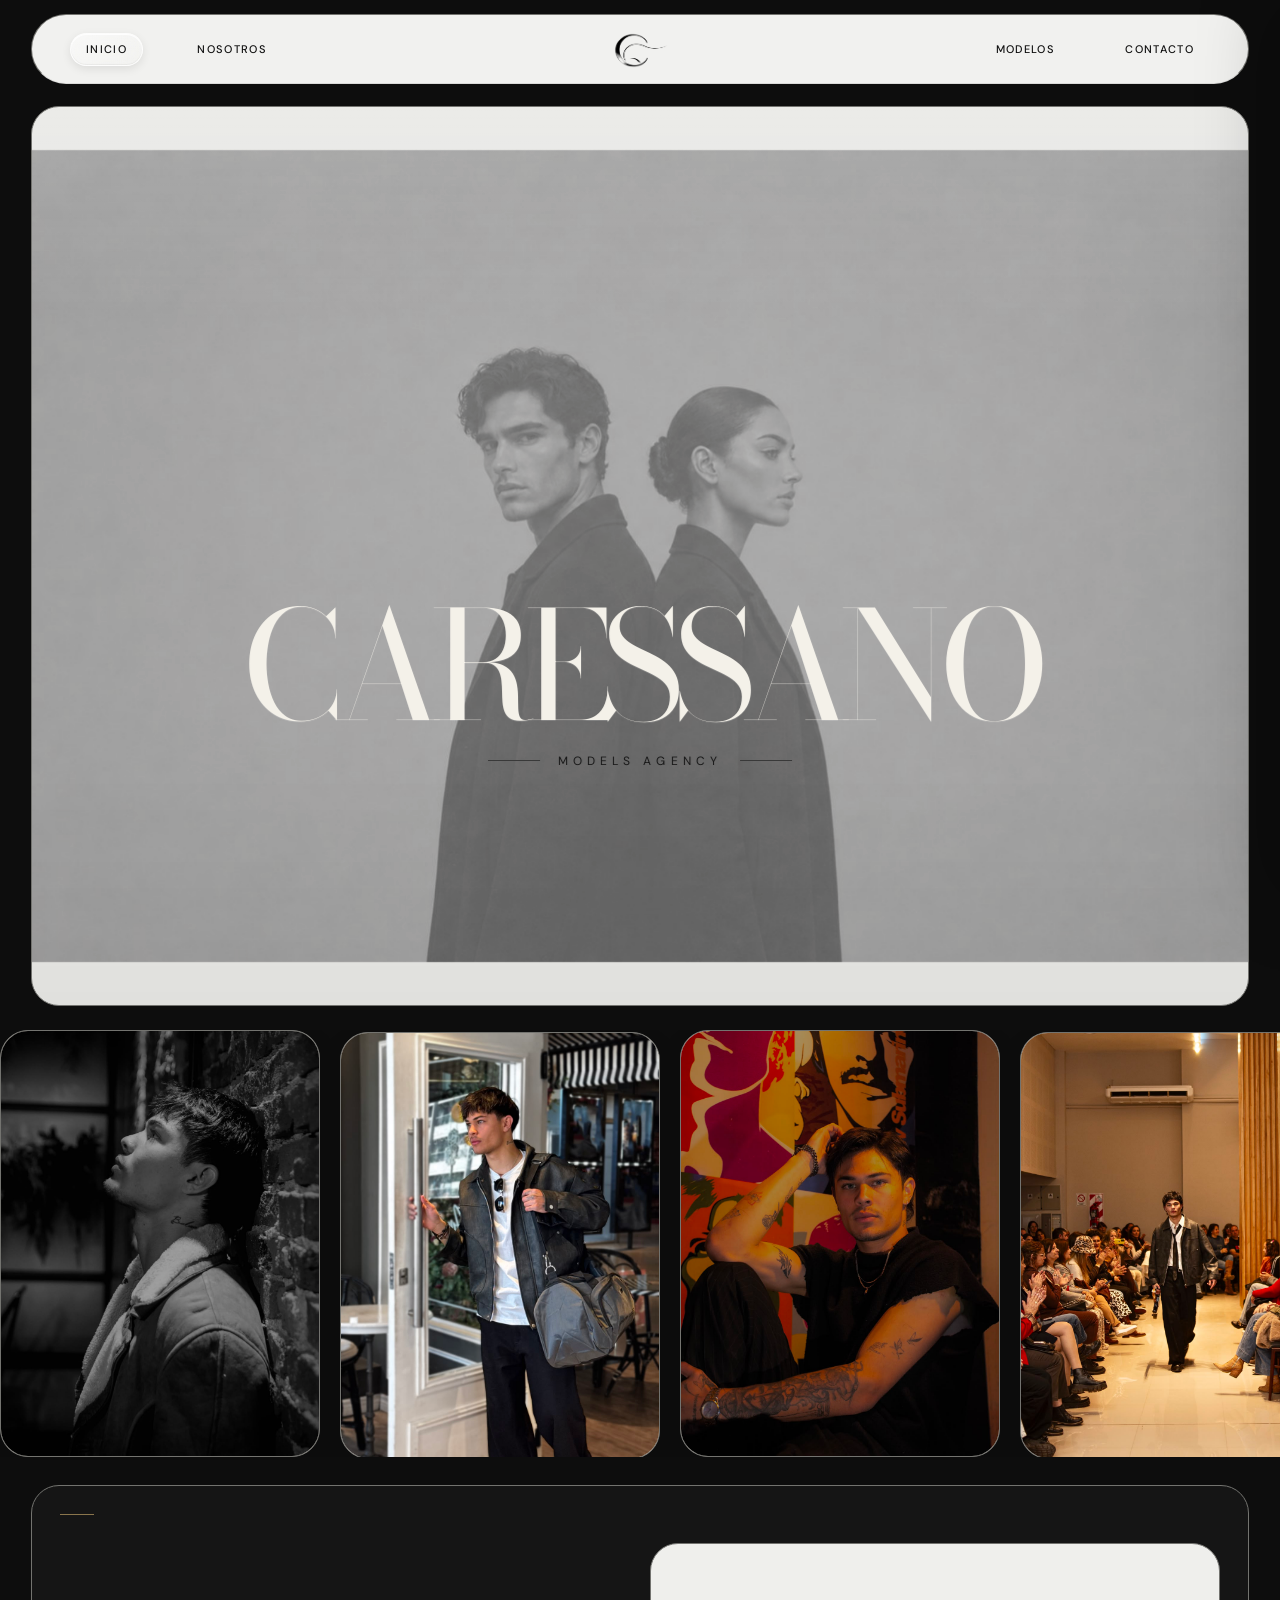
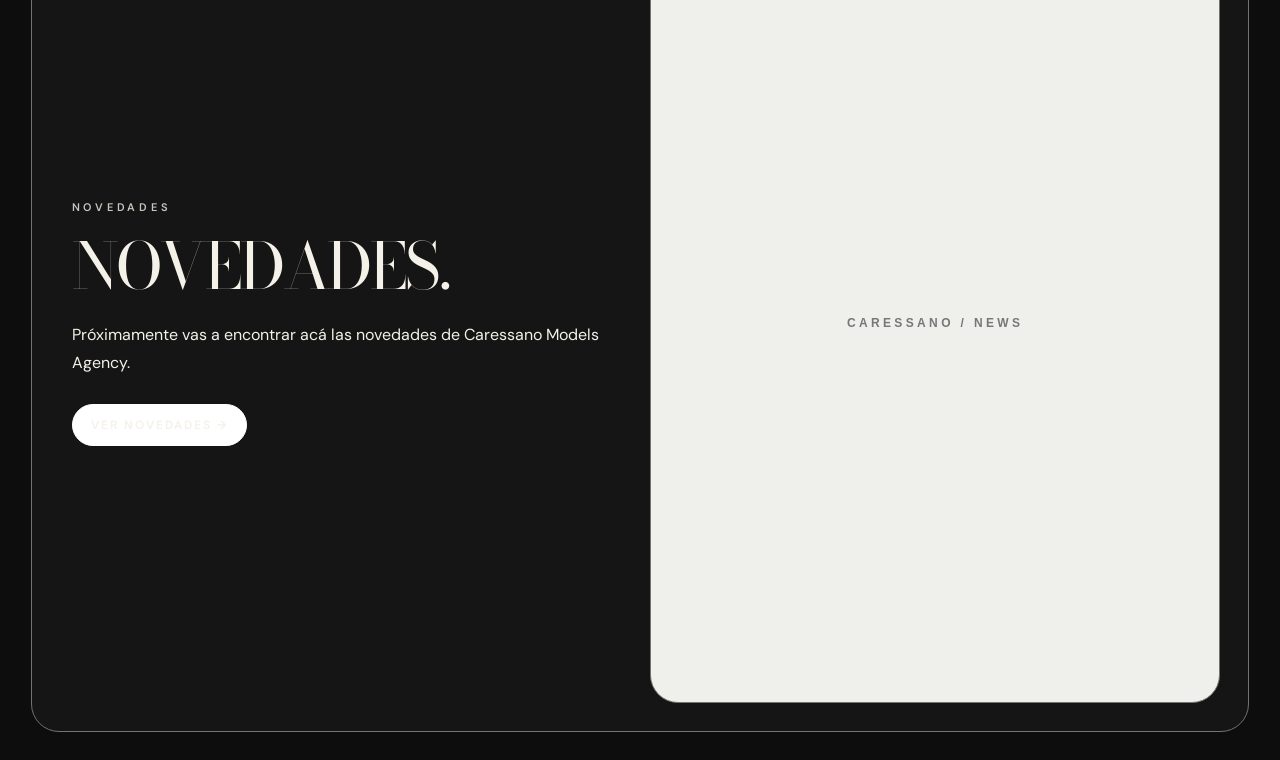
==== commit 26080719: "Add files via upload" ====
--- a/index.html
+++ b/index.html
@@ -5,8 +5,8 @@
   <meta charset="utf-8"><meta name="viewport" content="width=device-width,initial-scale=1,viewport-fit=cover">
   <title>Caressano Models Agency</title>
   <meta name="description" content="Caressano Models Agency · Río Cuarto, Córdoba, Argentina">
-  <link rel="preconnect" href="https://fonts.googleapis.com"><link rel="preconnect" href="https://fonts.gstatic.com" crossorigin><link href="https://fonts.googleapis.com/css2?family=Ballet:opsz@16..72&family=Bodoni+Moda:opsz,wght@6..96,400;6..96,600&family=Cormorant+Garamond:ital,wght@0,400;1,400&family=Great+Vibes&family=Italianno&family=Libre+Bodoni:ital,wght@0,400;1,400&family=Parisienne&family=Pinyon+Script&family=Prata&family=Sacramento&family=Tenor+Sans&display=swap" rel="stylesheet"><link rel="stylesheet" href="styles.css">
-</head>
+  <link rel="preconnect" href="https://fonts.googleapis.com"><link rel="preconnect" href="https://fonts.gstatic.com" crossorigin><link href="https://fonts.googleapis.com/css2?family=Ballet:opsz@16..72&family=Bodoni+Moda:opsz,wght@6..96,400;6..96,600&family=Cormorant+Garamond:ital,wght@0,400;1,400&family=Great+Vibes&family=Italianno&family=Libre+Bodoni:ital,wght@0,400;1,400&family=Parisienne&family=Pinyon+Script&family=Prata&family=Sacramento&family=Tenor+Sans&display=swap" rel="stylesheet"><link rel="stylesheet" href="styles.css?v=20261107-final-orden1">
+<link rel="stylesheet" href="rounded-design.css?v=20261107-final-orden1"></head>
 <body class="v5-home v5-clean">
 <div id="pageTransition" class="page-transition active"><span>CARESSANO</span></div>
 <header class="v5-nav">
@@ -46,5 +46,7 @@
   <section><h3>UBICACIÓN</h3><a class="drawer-location" href="https://www.google.com/maps/search/?api=1&query=R%C3%ADo+Cuarto%2C+C%C3%B3rdoba%2C+Argentina" target="_blank" rel="noopener">⌖ &nbsp; RÍO CUARTO, CÓRDOBA<br><span>ARGENTINA</span></a></section>
 </aside>
 <div class="v5-backdrop" id="contactBackdrop"></div>
-<script src="app.js?v=20261016fix3"></script>
+<script src="hero-motion.js?v=20261107-final-orden1"></script>
+<script src="rounded-design.js?v=20261107-final-orden1"></script>
+<script src="app.js?v=20261107-final-orden1"></script>
 </body></html>
--- a/rounded-design.css
+++ b/rounded-design.css
@@ -0,0 +1,107 @@
+body.cm-design{background:var(--rd-bg)!important;color:var(--rd-text)!important;overflow-x:clip}
+body.cm-design *{box-sizing:border-box}
+body.cm-design .v5-nav{top:14px!important;left:clamp(10px,2.4vw,40px)!important;right:clamp(10px,2.4vw,40px)!important;height:70px!important;padding:0 clamp(14px,3vw,42px)!important;border:1px solid var(--rd-border)!important;border-radius:999px!important;background:var(--rd-nav)!important;color:var(--rd-nav-text)!important;opacity:1!important;grid-template-columns:1fr 64px 1fr!important;z-index:50!important;backdrop-filter:blur(16px)!important}
+body.cm-design .v5-nav .v5-link{color:inherit!important;letter-spacing:.15em;text-decoration:none;white-space:nowrap}
+body.cm-design .v5-nav{display:grid!important}
+body.cm-design .v5-nav-left,body.cm-design .v5-nav-right{display:flex!important;align-items:center;gap:clamp(12px,3vw,42px)!important}
+body.cm-design .v5-nav-right{justify-self:end}
+body.cm-design .kicker,body.cm-design .nosotros-kicker,body.cm-design .v5-represent-kicker{color:var(--rd-text)!important;opacity:.8}
+body.cm-design .v5-logo{width:64px!important;height:54px!important;display:grid;place-items:center}
+body.cm-design .v5-logo:before{display:none!important}
+body.cm-design .v5-logo img{opacity:1!important;width:60px!important;height:50px!important;object-fit:contain;filter:brightness(0) invert(1)}
+body.cm-design .v5-nav .active{background:#ffffff13;padding:10px 16px;border-radius:999px}
+body.cm-design.cm-nav-scrolled .v5-nav{background:var(--rd-cta)!important;color:var(--rd-cta-text)!important}
+body.cm-design.cm-nav-scrolled .v5-logo img{filter:brightness(0)}
+body.cm-design.v5-home.v5-clean .clean-hero{margin:106px clamp(12px,2.4vw,40px) 0!important;border:1px solid var(--rd-border);border-radius:var(--rd-radius)!important;overflow:hidden!important}
+body.cm-design.v5-home.v5-clean .clean-lockup{width:96%!important}
+body.cm-design.v5-home.v5-clean .clean-brand{color:var(--rd-text)!important;line-height:.92!important}
+body.cm-design .premium-reel{background:transparent!important;border:0!important;margin:24px 0!important;padding:0!important;height:auto!important;--reel-gap:var(--rd-gap)!important;--reel-radius:var(--rd-radius)!important;--reel-overlay:0!important;--reel-fade:0%!important}
+body.cm-design .premium-reel-item{border:1px solid var(--rd-border)!important;border-radius:var(--rd-radius)!important;overflow:hidden!important;flex-shrink:0;width:clamp(170px,25vw,400px)!important;height:auto!important}
+body.cm-design .premium-reel-item img,body.cm-design .premium-reel-item video{height:100%!important;width:100%!important;object-fit:var(--rd-fit,cover)!important;display:block}
+body.cm-design .caressano-news-represent{margin:28px clamp(12px,2.4vw,40px)!important;padding:28px!important;border:1px solid var(--rd-border)!important;border-radius:var(--rd-radius)!important;background:var(--rd-news)!important;color:var(--rd-news-text)!important;min-height:0!important}
+body.cm-design .news-section-shell{display:grid!important;grid-template-columns:minmax(0,1fr) minmax(0,1fr)!important;gap:var(--rd-gap)!important;align-items:center}
+body.cm-design .news-represent-inner{min-width:0!important;width:auto!important;padding:12px!important}
+body.cm-design .news-represent-item h2,body.cm-design .news-represent-item p,body.cm-design .news-represent-item a{color:var(--rd-news-text)!important;overflow-wrap:anywhere}
+body.cm-design .news-feature-media{width:100%!important;min-height:0!important;border-radius:var(--rd-radius)!important;overflow:hidden!important;background-position:center!important;background-size:var(--rd-fit,cover)!important;border:1px solid var(--rd-border)}
+body.cm-design .models-shell,body.cm-design #profile,body.cm-design .nosotros-main{width:min(1440px,94%)!important;margin:112px auto 30px!important;padding:0!important;background:transparent!important}
+body.cm-design .models-intro{display:block!important;background:transparent!important;color:var(--rd-text)!important;padding:24px 0 48px!important;min-height:0!important}
+body.cm-design .models-intro-heading{max-width:none!important}.cm-design .models-intro-logo{display:none!important}
+body.cm-design .models-intro h1,body.cm-design .models-intro h1 em,body.cm-design .models-intro p,body.cm-design .section-head h2{color:var(--rd-text)!important}
+body.cm-design .models-intro>p{max-width:800px;line-height:1.6}
+body.cm-design .compact-models{padding:0 0 40px!important;background:transparent!important;color:var(--rd-text)!important}
+body.cm-design .section-head{border-bottom:1px solid var(--rd-border);padding-bottom:20px;margin-bottom:24px}
+body.cm-design .models-grid{display:flex!important;gap:var(--rd-gap)!important;overflow-x:auto!important;scroll-snap-type:x mandatory;align-items:stretch!important;max-width:100%}
+body.cm-design .model-card{flex:0 0 clamp(170px,29vw,400px)!important;min-width:0;border:1px solid var(--rd-border)!important;border-radius:var(--rd-radius)!important;overflow:hidden!important;background:var(--rd-card)!important;color:var(--rd-card-text)!important;scroll-snap-align:start;text-decoration:none}
+body.cm-design .model-photo{width:100%!important;max-width:100%!important;border-radius:var(--rd-radius)!important;background-size:var(--rd-fit,cover)!important;background-position:center!important}
+body.cm-design .model-meta{background:var(--rd-card)!important;color:var(--rd-card-text)!important;padding:18px!important;min-width:0}
+body.cm-design .model-meta h3,body.cm-design .model-meta span,body.cm-design .model-meta small{color:inherit!important;overflow-wrap:anywhere}
+body.cm-design .models-arrows button{border-radius:50%!important;background:transparent!important;color:var(--rd-text)!important;border-color:var(--rd-border)!important}
+body.cm-design .models-contact,body.cm-design .booking{background:var(--rd-cta)!important;color:var(--rd-cta-text)!important;border-radius:var(--rd-radius)!important;border:1px solid var(--rd-border)!important;padding:clamp(20px,4vw,56px)!important;display:grid!important;grid-template-columns:minmax(0,1fr) minmax(0,1fr)!important;align-items:center;gap:var(--rd-gap);margin:28px 0!important}
+body.cm-design .models-contact h2,body.cm-design .models-contact em,body.cm-design .models-contact p,body.cm-design .models-contact a:not(.button),body.cm-design .models-contact span,body.cm-design .booking p,body.cm-design .booking b{color:var(--rd-cta-text)!important}
+body.cm-design .button,body.cm-design .news-represent-link{border-radius:999px!important;max-width:100%;text-align:center;white-space:normal!important;text-decoration:none}
+body.cm-design .models-contact .button,body.cm-design .booking .button{background:var(--rd-button)!important;color:var(--rd-button-text)!important;border:1px solid var(--rd-button)!important;padding:17px 22px!important;line-height:1.4}
+body.cm-design .profile-hero{display:grid!important;grid-template-columns:minmax(0,1.1fr) minmax(0,1fr)!important;gap:clamp(16px,4vw,60px)!important;align-items:center;min-height:0!important;padding:0!important;background:transparent!important}
+body.cm-design .profile-main-photo{width:100%!important;max-width:100%!important;border-radius:var(--rd-radius)!important;border:1px solid var(--rd-border)!important;background-size:var(--rd-fit,contain)!important;background-position:center!important;min-height:0!important;background-color:var(--rd-card)}
+body.cm-design .profile-copy{padding:0!important;min-width:0;color:var(--rd-text)!important}
+body.cm-design .profile-copy h1,body.cm-design .profile-copy p,body.cm-design .profile-copy .kicker{color:var(--rd-text)!important;overflow-wrap:anywhere}
+body.cm-design .profile-copy h1{line-height:1.04!important}
+body.cm-design .profile-copy .button{background:var(--rd-profile-button)!important;color:var(--rd-profile-button-text)!important;border-color:var(--rd-profile-button)!important;padding:17px 22px!important}
+body.cm-design .portfolio{padding:32px 0!important;margin:0!important;background:transparent!important}
+body.cm-design .portfolio-grid{display:grid!important;grid-template-columns:repeat(2,minmax(0,1fr))!important;gap:var(--rd-gap)!important;align-items:start!important}
+body.cm-design .gallery-photo,body.cm-design .gallery-video{width:100%!important;max-width:100%!important;min-height:0!important;border:1px solid var(--rd-border)!important;border-radius:var(--rd-radius)!important;overflow:hidden!important;background-color:var(--rd-card);background-size:var(--rd-fit,cover)!important;background-position:var(--gallery-x,50%) var(--gallery-y,50%)!important;object-fit:var(--rd-fit,cover)!important}
+body.cm-design .rd-aspect{aspect-ratio:var(--rd-ratio)!important;height:auto!important;min-height:0!important}
+body.cm-design .nosotros-main,body.cm-design.nosotros-page{background:var(--rd-about)!important;color:var(--rd-about-text)!important}
+body.cm-design .nosotros-intro h1,body.cm-design .nosotros-intro p,body.cm-design .nosotros-block h2,body.cm-design .nosotros-block p,body.cm-design .nosotros-block li{color:var(--rd-about-text)!important}
+body.cm-design .nosotros-photo-slot{border:1px solid var(--rd-border)!important;border-radius:var(--rd-radius)!important;overflow:hidden!important;background-size:var(--rd-fit,cover)!important}
+body.cm-design .nosotros-grid{display:grid!important;grid-template-columns:repeat(2,minmax(0,1fr))!important;gap:var(--rd-gap)!important}
+body.cm-design .models-footer,body.cm-design.profile-page>footer{width:min(1440px,94%);margin:30px auto!important;padding:20px 0!important;border-top:1px solid var(--rd-border);background:transparent!important;color:var(--rd-text)!important;display:flex;justify-content:space-between;gap:16px}
+body.cm-design .rd-profile-back{display:inline-block;margin-bottom:24px;text-decoration:none;color:var(--rd-text)}
+@media(max-width:1000px){body.cm-design .v5-nav{height:64px!important;grid-template-columns:1fr 50px 1fr!important}body.cm-design .v5-logo{width:50px!important}body.cm-design .v5-logo img{width:48px!important}}
+@media(max-width:760px){body.cm-design{--rd-gap:min(14px,3vw)}body.cm-design .v5-nav{left:8px!important;right:8px!important;top:8px!important;padding:0 10px!important;height:58px!important;grid-template-columns:1fr 38px 1fr!important}body.cm-design .v5-nav-left,body.cm-design .v5-nav-right{gap:10px!important}body.cm-design .v5-nav .active{padding:6px 7px}body.cm-design .v5-logo{width:38px!important}body.cm-design .v5-logo img{width:38px!important;height:38px!important}body.cm-design .models-shell,body.cm-design #profile,body.cm-design .nosotros-main{margin-top:86px!important}body.cm-design.v5-home.v5-clean .clean-hero{margin-top:80px!important}body.cm-design .model-card{flex-basis:62vw!important;min-width:165px}body.cm-design .model-meta{padding:12px!important}body.cm-design .models-contact,body.cm-design .booking{padding:18px!important;gap:14px}body.cm-design .models-contact .button,body.cm-design .booking .button,body.cm-design .profile-copy .button{padding:12px 10px!important;letter-spacing:.05em!important}body.cm-design .mini-contact{display:grid;gap:8px}body.cm-design .models-contact h2{line-height:1.12!important}body.cm-design .profile-hero{gap:14px!important}body.cm-design .profile-copy h1{letter-spacing:-.03em!important}body.cm-design .caressano-news-represent{padding:14px!important}body.cm-design .news-represent-inner{padding:2px!important}body.cm-design .news-section-shell{gap:14px!important}body.cm-design .news-represent-item h2{line-height:1.1!important}body.cm-design .news-represent-item a{padding:10px!important;letter-spacing:.05em!important}body.cm-design .models-footer,body.cm-design.profile-page>footer{font-size:8px!important}body.cm-design .nosotros-block{min-width:0;padding:10px!important}}
+body.cm-design .profile-copy{background:transparent!important} body.cm-design .profile-copy .model-stats{color:var(--rd-text)!important}
+body.cm-design .profile-measures,body.cm-design .profile-measures span,body.cm-design .profile-measures b{color:var(--rd-text)!important}
+body.cm-design.cm-design .gallery-photo.portfolio-choice,body.cm-design.cm-design .gallery-video.portfolio-choice{width:100%!important;min-width:0!important;max-width:100%!important;margin:0!important;background-size:var(--rd-fit,cover)!important} body.cm-design.cm-design .rd-aspect{height:auto!important;min-height:0!important;aspect-ratio:var(--rd-ratio)!important}
+body.cm-design.cm-design{background:var(--rd-bg)!important;color:var(--rd-text)!important} body.cm-design.cm-design .clean-hero{width:auto!important;max-width:none!important}
+/* Keep the original photographic geometry; rounding only changes the corners. */
+body.cm-design.cm-design .compact-models .model-card{flex:0 0 calc((100% - 36px)/4)!important;min-width:0!important}
+body.cm-design.cm-design .models-grid{gap:12px!important}
+body.cm-design.cm-design .model-photo:not(.rd-aspect){height:var(--model-h,390px)!important;min-height:0!important;max-height:none!important;width:var(--model-w,100%)!important;background-size:var(--model-fit,cover)!important}
+body.cm-design.cm-design .profile-main-photo:not(.rd-aspect){height:var(--profile-h,720px)!important;min-height:0!important;background-size:var(--profile-fit,contain)!important}
+body.cm-design.cm-design .gallery-photo.portfolio-choice:not(.rd-aspect){height:var(--gallery-h,520px)!important;aspect-ratio:auto!important;background-size:var(--gallery-fit,cover)!important;background-position:var(--gallery-x,50%) var(--gallery-y,50%)!important}
+body.cm-design.cm-design .nosotros-photo-slot:not(.rd-aspect){height:var(--about-h,520px)!important;aspect-ratio:auto!important}
+body.cm-design.cm-design.cm-design.cm-design .v5-nav{background:var(--rd-header-bg,#f1f1ef)!important;color:var(--rd-header-ink,#111)!important;backdrop-filter:none!important;opacity:1!important}
+body.cm-design{--rd-header-bg:#f1f1ef;--rd-header-ink:#111;--rd-header-logo:brightness(0)}
+body.cm-design.rd-header-over-light{--rd-header-bg:#383838;--rd-header-ink:#fff;--rd-header-logo:brightness(0) invert(1)}
+body.cm-design.cm-design.cm-design.cm-design .v5-nav .v5-link{color:var(--rd-header-ink)!important}
+body.cm-design.cm-design.cm-design.cm-design .v5-logo img{filter:var(--rd-header-logo)!important}
+@media(max-width:600px){
+ body.cm-design.cm-design .models-grid{gap:6px!important}
+ body.cm-design.cm-design .compact-models .model-card{flex-basis:calc((100% - 18px)/4)!important}
+ body.cm-design.cm-design .model-photo:not(.rd-aspect){height:34vw!important;min-height:118px!important;max-height:180px!important}
+ body.cm-design.cm-design .profile-main-photo:not(.rd-aspect){height:min(var(--profile-h,720px),125vw)!important;min-height:0!important}
+ body.cm-design.cm-design .gallery-photo.portfolio-choice:not(.rd-aspect){height:min(var(--gallery-h,520px),125vw)!important}
+}
+/* A single glass capsule replaces the legacy underline and overlapping rings. */
+body.cm-design.cm-design.cm-design.cm-design .v5-nav .v5-link{position:relative;isolation:isolate;display:inline-flex;align-items:center;justify-content:center;padding:11px 16px!important;border:0!important;border-radius:999px!important;background:transparent!important;box-shadow:none!important;outline-offset:4px;opacity:1!important;text-decoration:none!important;letter-spacing:.12em!important;transition:color .2s ease!important;white-space:nowrap}
+body.cm-design.cm-design.cm-design.cm-design .v5-link::after{content:none!important;display:none!important}
+body.cm-design.cm-design.cm-design.cm-design .v5-link::before{content:"";position:absolute;inset:0;border-radius:inherit;z-index:-1;pointer-events:none;background:linear-gradient(145deg,rgba(255,255,255,.55),rgba(255,255,255,.10));border:1px solid rgba(255,255,255,.7);box-shadow:inset 0 1px 0 rgba(255,255,255,.85),inset 0 -1px 1px rgba(0,0,0,.05),0 3px 10px rgba(0,0,0,.09);backdrop-filter:blur(12px) saturate(150%);-webkit-backdrop-filter:blur(12px) saturate(150%);opacity:0;transition:opacity .22s ease}
+body.cm-design.cm-design.cm-design.cm-design .v5-link.active::before,body.cm-design.cm-design.cm-design.cm-design .v5-link:focus-visible::before{opacity:1}
+body.cm-design.rd-header-over-light .v5-link::before{background:linear-gradient(145deg,rgba(255,255,255,.22),rgba(255,255,255,.05))!important;border-color:rgba(255,255,255,.3)!important;box-shadow:inset 0 1px 0 rgba(255,255,255,.32),0 3px 10px rgba(0,0,0,.15)!important}
+@media(hover:hover){body.cm-design.cm-design.cm-design.cm-design .v5-link:hover::before{opacity:1}}
+@media(max-width:760px){
+ body.cm-design.cm-design .v5-nav-left,body.cm-design.cm-design .v5-nav-right{gap:2px!important}
+ body.cm-design.cm-design.cm-design.cm-design .v5-nav .v5-link{padding:10px 6px!important;letter-spacing:.07em!important;font-size:9px!important;min-height:40px}
+ body.cm-design.cm-design .compact-models .model-card{flex:0 0 calc((100% - 12px)/2)!important;min-width:0!important;border-radius:min(var(--rd-radius),22px)!important}
+ body.cm-design.cm-design .models-grid{gap:12px!important;padding-bottom:12px!important;align-items:stretch!important}
+ body.cm-design.cm-design .model-photo:not(.rd-aspect){height:min(var(--model-h,390px),68vw)!important;min-height:0!important;max-height:none!important}
+ body.cm-design.cm-design .model-meta{padding:16px 12px!important}
+ body.cm-design.cm-design .model-meta h3{line-height:1.2!important;letter-spacing:-.015em!important;overflow-wrap:normal!important;word-break:normal!important;margin:10px 0 14px!important}
+ body.cm-design.cm-design .model-meta>span{line-height:1.5!important;letter-spacing:.1em!important}
+ body.cm-design.cm-design .model-meta>small{display:block;line-height:1.5!important}
+ body.cm-design.cm-design .models-contact,body.cm-design.cm-design .booking{padding:24px 18px!important;gap:20px!important}
+ body.cm-design.cm-design .profile-measures{line-height:1.65!important;gap:14px!important}
+}
+@media(prefers-reduced-motion:reduce){body.cm-design .v5-link,body.cm-design .v5-link::before{transition:none!important}}
+.admin-gallery-order{display:flex;gap:6px;padding:8px;position:relative;z-index:5}.admin-gallery-order button{position:static!important;inset:auto!important;flex:1;width:auto!important;height:auto!important;min-height:36px!important;padding:8px 5px!important;background:#eee!important;color:#111!important;border:1px solid #aaa!important;font-size:10px!important;cursor:pointer}.admin-gallery-order button:disabled{opacity:.3;cursor:default}.admin-gallery-order button:focus-visible{outline:2px solid #fff;outline-offset:2px}
+.admin-media-edit>i,.admin-media-edit>video{position:relative!important;inset:auto!important;display:block!important;flex:0 0 165px!important;width:100%!important;background-position:center!important;background-size:cover!important}.admin-media-edit>small{position:static!important;display:block!important;margin:0 8px;padding:5px!important}.admin-gallery-order{flex-shrink:0}
+.admin-gallery-mini.admin-gallery-editable{height:360px!important;max-height:360px!important;overflow-y:auto!important;align-items:flex-start!important}
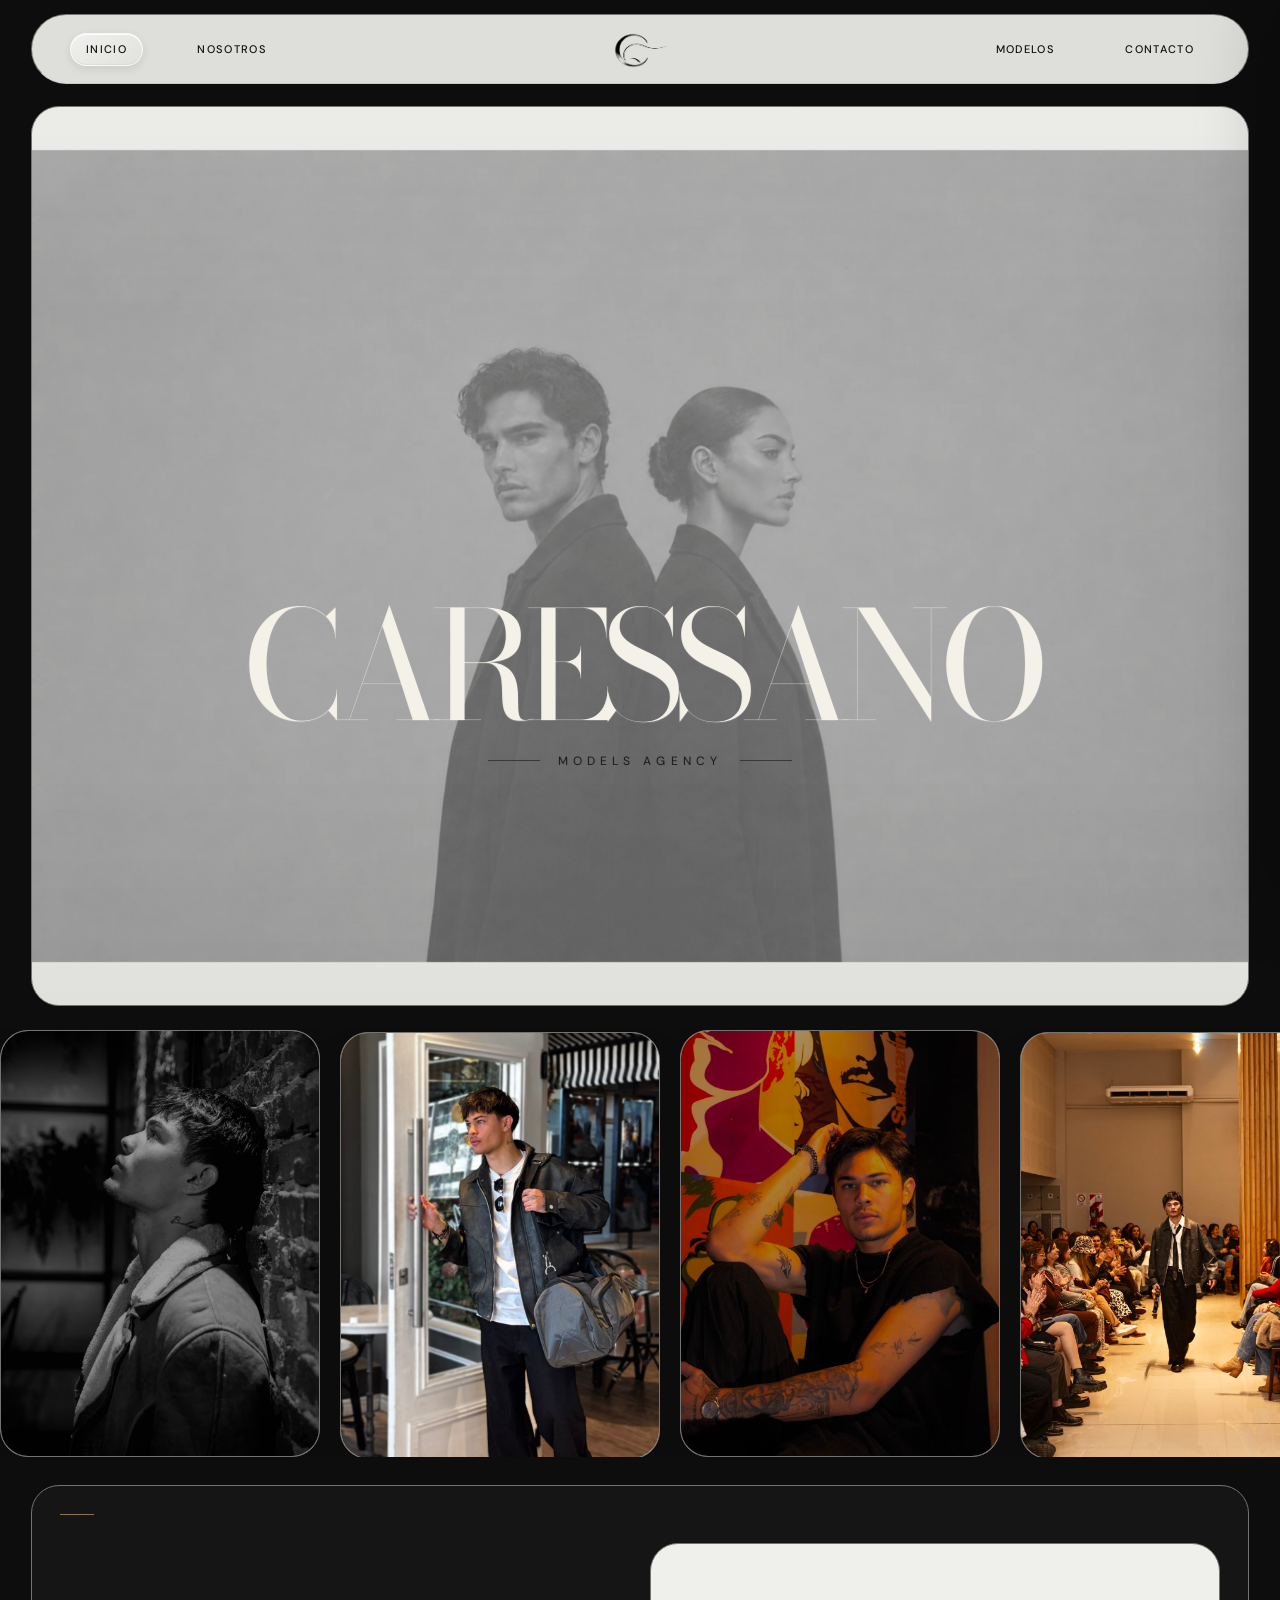
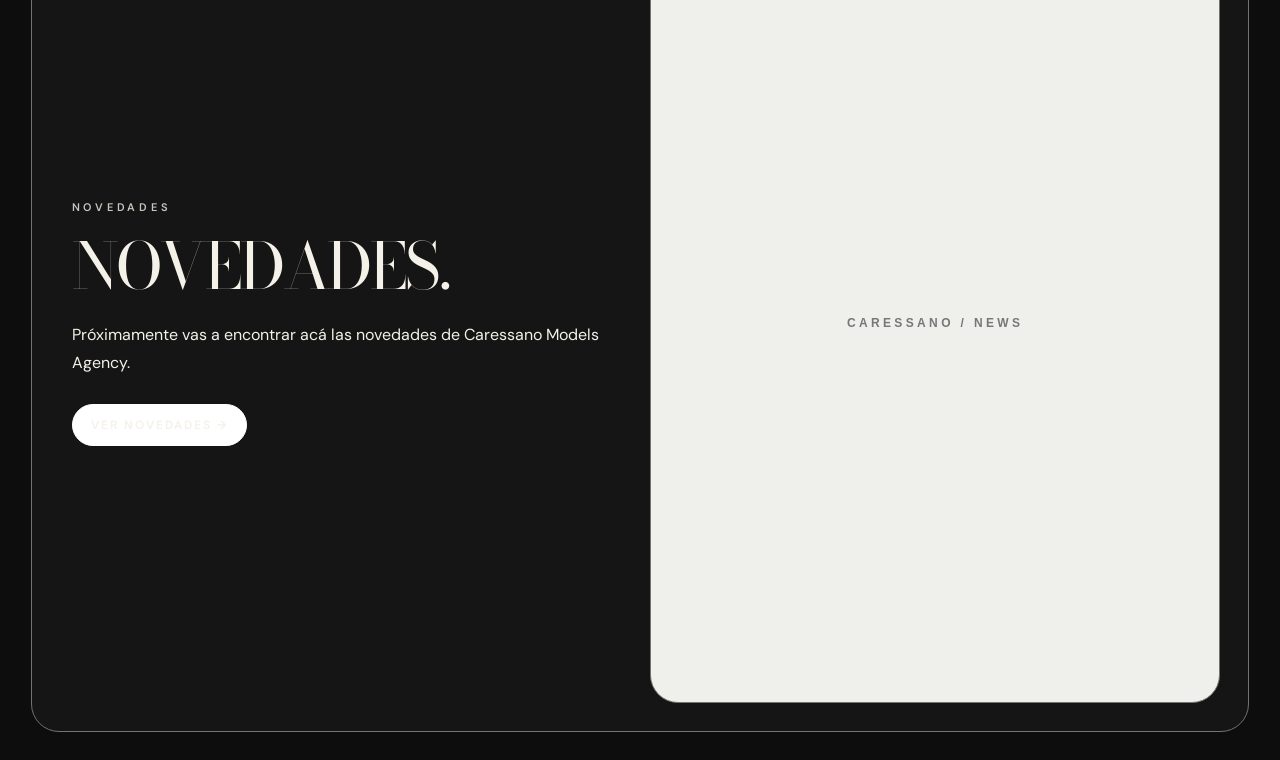
==== commit 1eaf74c2: "Add files via upload" ====
--- a/index.html
+++ b/index.html
@@ -5,8 +5,8 @@
   <meta charset="utf-8"><meta name="viewport" content="width=device-width,initial-scale=1,viewport-fit=cover">
   <title>Caressano Models Agency</title>
   <meta name="description" content="Caressano Models Agency · Río Cuarto, Córdoba, Argentina">
-  <link rel="preconnect" href="https://fonts.googleapis.com"><link rel="preconnect" href="https://fonts.gstatic.com" crossorigin><link href="https://fonts.googleapis.com/css2?family=Ballet:opsz@16..72&family=Bodoni+Moda:opsz,wght@6..96,400;6..96,600&family=Cormorant+Garamond:ital,wght@0,400;1,400&family=Great+Vibes&family=Italianno&family=Libre+Bodoni:ital,wght@0,400;1,400&family=Parisienne&family=Pinyon+Script&family=Prata&family=Sacramento&family=Tenor+Sans&display=swap" rel="stylesheet"><link rel="stylesheet" href="styles.css?v=20261107-final-orden1">
-<link rel="stylesheet" href="rounded-design.css?v=20261107-final-orden1"></head>
+  <link rel="preconnect" href="https://fonts.googleapis.com"><link rel="preconnect" href="https://fonts.gstatic.com" crossorigin><link href="https://fonts.googleapis.com/css2?family=Ballet:opsz@16..72&family=Bodoni+Moda:opsz,wght@6..96,400;6..96,600&family=Cormorant+Garamond:ital,wght@0,400;1,400&family=Great+Vibes&family=Italianno&family=Libre+Bodoni:ital,wght@0,400;1,400&family=Parisienne&family=Pinyon+Script&family=Prata&family=Sacramento&family=Tenor+Sans&display=swap" rel="stylesheet"><link rel="stylesheet" href="styles.css?v=20261109-movil-encuadre2">
+<link rel="stylesheet" href="rounded-design.css?v=20261109-movil-encuadre2"></head>
 <body class="v5-home v5-clean">
 <div id="pageTransition" class="page-transition active"><span>CARESSANO</span></div>
 <header class="v5-nav">
@@ -46,7 +46,8 @@
   <section><h3>UBICACIÓN</h3><a class="drawer-location" href="https://www.google.com/maps/search/?api=1&query=R%C3%ADo+Cuarto%2C+C%C3%B3rdoba%2C+Argentina" target="_blank" rel="noopener">⌖ &nbsp; RÍO CUARTO, CÓRDOBA<br><span>ARGENTINA</span></a></section>
 </aside>
 <div class="v5-backdrop" id="contactBackdrop"></div>
-<script src="hero-motion.js?v=20261107-final-orden1"></script>
-<script src="rounded-design.js?v=20261107-final-orden1"></script>
-<script src="app.js?v=20261107-final-orden1"></script>
+<script src="hero-motion.js?v=20261109-movil-encuadre2"></script>
+<script src="image-framing.js?v=20261109-movil-encuadre2"></script>
+<script src="rounded-design.js?v=20261109-movil-encuadre2"></script>
+<script src="app.js?v=20261109-movil-encuadre2"></script>
 </body></html>
--- a/rounded-design.css
+++ b/rounded-design.css
@@ -105,3 +105,39 @@
 .admin-gallery-order{display:flex;gap:6px;padding:8px;position:relative;z-index:5}.admin-gallery-order button{position:static!important;inset:auto!important;flex:1;width:auto!important;height:auto!important;min-height:36px!important;padding:8px 5px!important;background:#eee!important;color:#111!important;border:1px solid #aaa!important;font-size:10px!important;cursor:pointer}.admin-gallery-order button:disabled{opacity:.3;cursor:default}.admin-gallery-order button:focus-visible{outline:2px solid #fff;outline-offset:2px}
 .admin-media-edit>i,.admin-media-edit>video{position:relative!important;inset:auto!important;display:block!important;flex:0 0 165px!important;width:100%!important;background-position:center!important;background-size:cover!important}.admin-media-edit>small{position:static!important;display:block!important;margin:0 8px;padding:5px!important}.admin-gallery-order{flex-shrink:0}
 .admin-gallery-mini.admin-gallery-editable{height:360px!important;max-height:360px!important;overflow-y:auto!important;align-items:flex-start!important}
+/* Mobile keeps the original composition, with the new rounded finish. Desktop stays unchanged. */
+body.cm-design{--rd-header-bg:#dededb}
+@media(max-width:700px){
+ body.cm-design.cm-design .compact-models .models-grid{gap:6px!important}
+ body.cm-design.cm-design .compact-models .model-card{flex:0 0 calc((100% - 18px)/4)!important;border-radius:min(var(--rd-radius),16px)!important}
+ body.cm-design.cm-design .model-photo:not(.rd-aspect){height:34vw!important;min-height:118px!important;max-height:180px!important}
+ body.cm-design.cm-design .model-meta{padding:10px 3px 12px!important;min-height:70px!important}
+ body.cm-design.cm-design.cm-design .model-meta h3{font-size:clamp(11px,3.2vw,17px)!important;line-height:1.1!important;overflow-wrap:anywhere!important;margin:7px 0!important}
+ body.cm-design.cm-design.cm-design .model-meta>span,body.cm-design.cm-design.cm-design .model-meta>small{font-size:6px!important;letter-spacing:.06em!important}
+ body.cm-design.cm-design .profile-hero{display:block!important}
+ body.cm-design.cm-design .profile-main-photo:not(.rd-aspect){height:min(var(--profile-h,720px),125vw)!important;min-height:420px!important}
+ body.cm-design.cm-design .profile-copy{padding:36px 5vw 40px!important}
+ body.cm-design.cm-design.cm-design .profile-copy h1{font-size:clamp(38px,10vw,54px)!important;line-height:1.05!important;margin:16px 0 30px!important}
+ body.cm-design.cm-design .profile-measures{font-size:11px!important;line-height:1.55!important}
+ body.cm-design.cm-design .portfolio-grid{display:flex!important;grid-template-columns:none!important;overflow-x:auto!important;overflow-y:hidden!important;gap:10px!important;padding:0 5vw 10px!important;scroll-snap-type:x mandatory!important}
+ body.cm-design.cm-design .gallery-photo.portfolio-choice,body.cm-design.cm-design .gallery-video.portfolio-choice{flex:0 0 78vw!important;width:78vw!important;max-width:78vw!important;scroll-snap-align:center!important}
+ body.cm-design.cm-design .gallery-photo.portfolio-choice:not(.rd-aspect){height:108vw!important;min-height:0!important}
+ body.cm-design.cm-design .models-contact,body.cm-design.cm-design .booking{grid-template-columns:1fr!important;padding:28px 22px!important}
+ body.cm-design.cm-design .nosotros-grid{display:block!important}
+ body.cm-design.cm-design .nosotros-photos{display:grid!important;grid-template-columns:repeat(2,minmax(0,1fr))!important;gap:10px!important}
+ body.cm-design.cm-design .news-section-shell{grid-template-columns:1fr!important}
+ body.cm-design.cm-design .news-represent-inner{padding:34px 18px!important;min-height:0!important}
+ body.cm-design.cm-design .news-feature-media:not(.rd-aspect){height:34svh!important;min-height:180px!important}
+ body.cm-design.cm-design .premium-reel{height:22svh!important;min-height:150px!important;max-height:210px!important;margin:20px 0!important}
+ body.cm-design.cm-design .premium-reel-item{width:28vw!important;min-width:96px!important;height:100%!important;aspect-ratio:auto!important;border-radius:min(var(--rd-radius),18px)!important}
+}
+.framing-launch{position:static!important;width:auto!important;min-height:38px!important;margin:10px 8px!important;padding:10px!important;font-size:10px!important;white-space:normal!important}
+#framingEditor{width:min(960px,95vw);max-height:92dvh;overflow:auto;padding:24px;border:1px solid #aaa;border-radius:20px;background:#f4f3ef;color:#111;box-shadow:0 24px 80px #0009;font:14px/1.5 Arial,sans-serif}
+#framingEditor::backdrop{background:#000a;backdrop-filter:blur(4px)}
+#framingEditor header{display:flex;justify-content:space-between;gap:20px}#framingEditor h2{font:28px/1.15 Georgia,serif;margin:0 0 12px}#framingEditor p{font-size:13px;line-height:1.5;color:#444}
+#framingEditor button{position:static;border:1px solid #999;border-radius:8px;background:#fff;color:#111;padding:12px;min-height:42px;font:11px Arial;cursor:pointer;white-space:normal}#framingEditor button:focus-visible,#framingEditor input:focus-visible,#framingEditor select:focus-visible{outline:2px solid #333;outline-offset:3px}
+#frameClose{align-self:start}#framingEditor .framing-body{display:grid;grid-template-columns:minmax(0,1.2fr) minmax(0,1fr);gap:28px;margin:18px 0}#framingEditor section{min-width:0}#framingEditor label{display:grid;gap:7px;margin:0 0 14px;font:12px/1.4 Arial;color:#111;letter-spacing:0;text-transform:none}
+#framingEditor select{padding:12px;width:100%;border:1px solid #aaa;background:#fff;color:#111;font-size:13px}#framingEditor input[type=range]{width:100%;accent-color:#333}#framingEditor input[type=color]{width:80px;height:38px}#framingEditor #frameInheritLabel{display:flex;align-items:center}#framingEditor #frameInheritLabel[hidden]{display:none}
+#frameStage{width:100%;max-height:none;position:relative;border-radius:18px;border:1px solid #777;background-repeat:no-repeat;cursor:crosshair;overflow:hidden}#frameFocus{position:absolute;transform:translate(-50%,-50%);width:20px;height:20px;border:2px solid white;box-shadow:0 0 0 1px black;border-radius:50%;pointer-events:none;background:#0003}
+#framingEditor .framing-presets{display:flex;gap:8px;flex-wrap:wrap;margin-bottom:20px}#frameWarning{border-left:3px solid #777;padding-left:12px}#framingEditor footer{display:flex;gap:12px;flex-wrap:wrap;border-top:1px solid #ccc;padding-top:20px}#framingEditor #frameSave{background:#111;color:#fff}#framingEditor output{font-size:12px}
+@media(max-width:700px){#framingEditor{padding:18px}#framingEditor .framing-body{grid-template-columns:1fr}#frameStage{width:min(100%,340px);margin:auto}}
